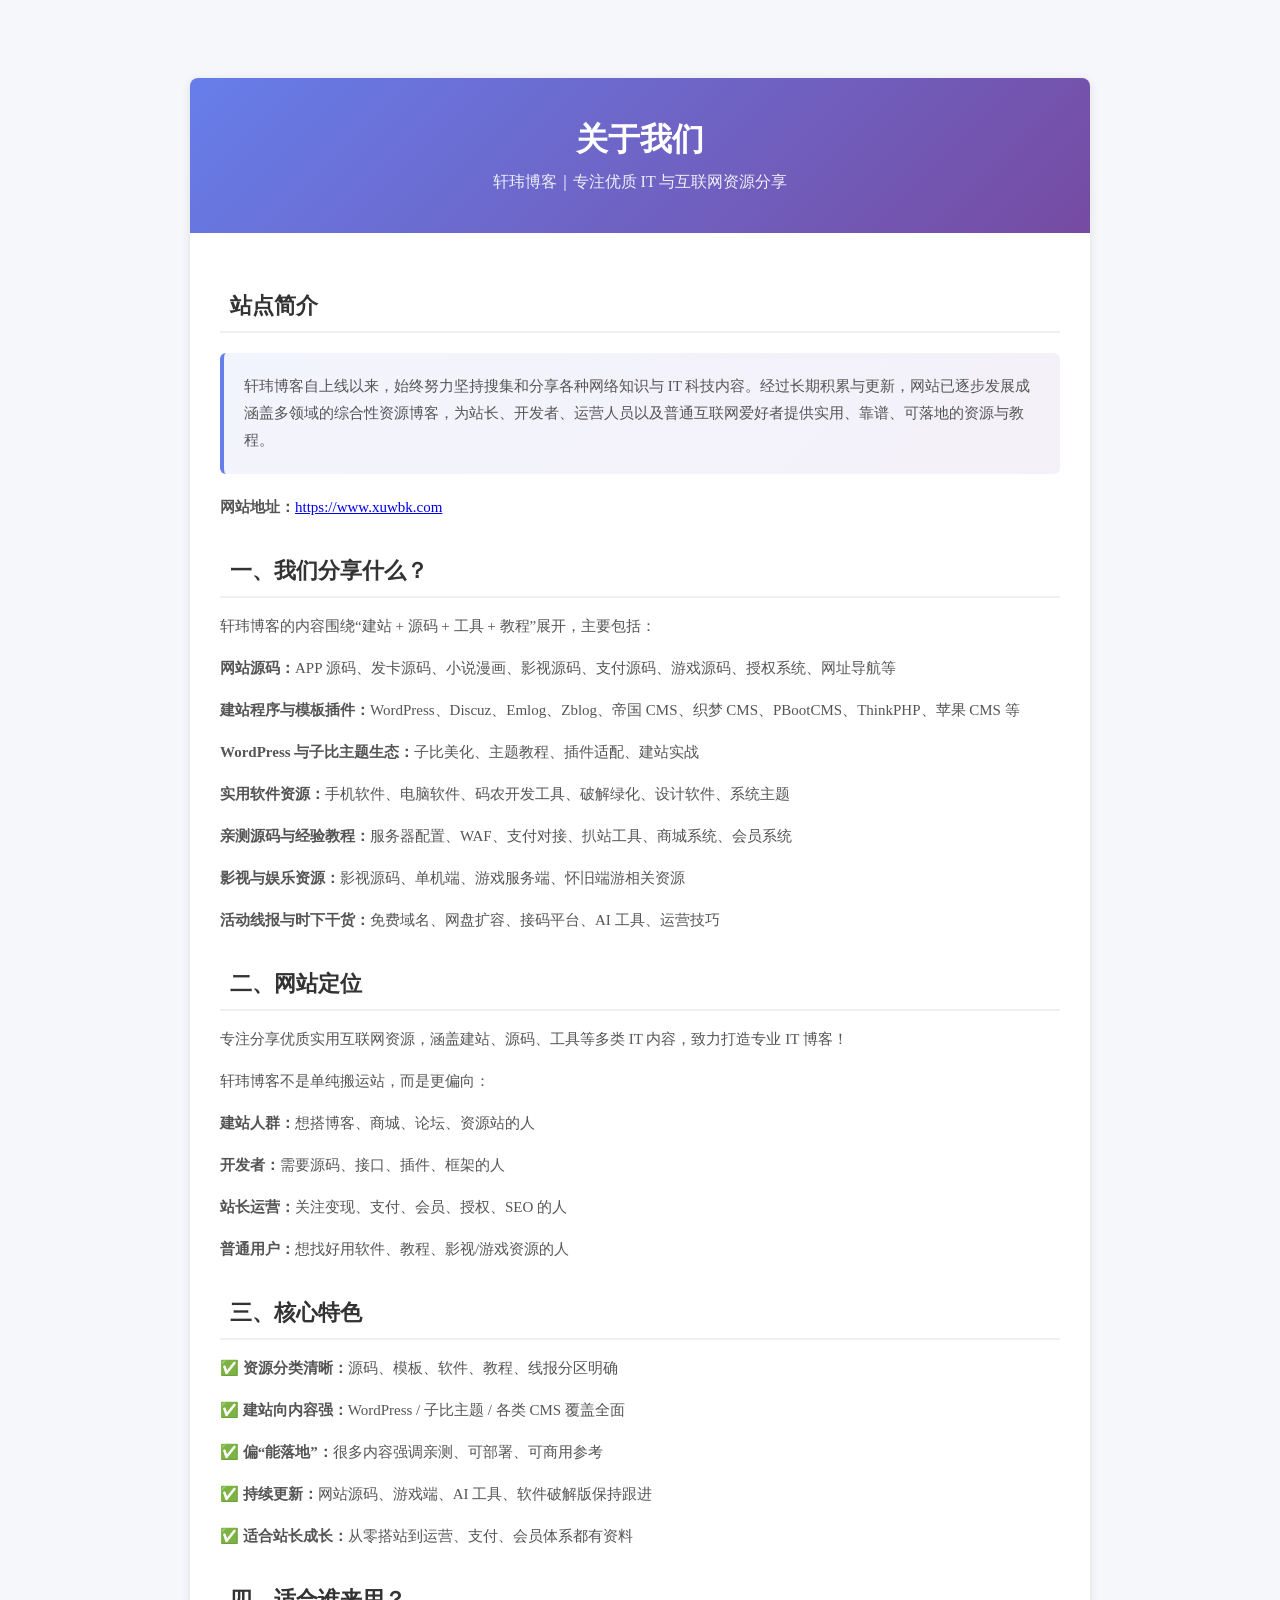
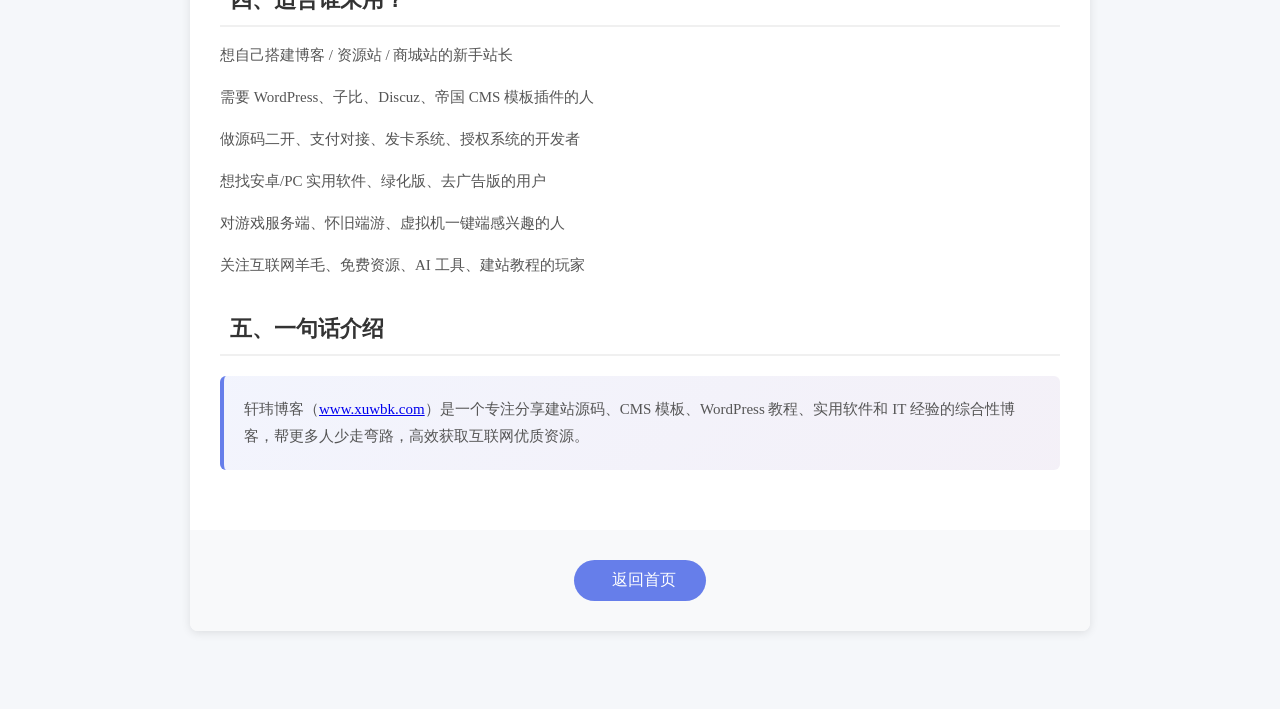
==== about/index.html @ 17628251 "Add files via upload" ====
<!DOCTYPE html>
<!--
 * * 《轩玮导航》 - 关于页面文件
 * @package XuWbk
 * @author 轩玮
 * @version 1.0.0
 * @created 文件创建升级
 * @modified 文件修改时间
 * @description 由《轩玮博客》开发用于导航工具系统
 * @contact QQ:6050640 邮箱：6050640@qq.com 网址：www.xuwbk.com
 * @copyright Copyright (c) 2026 by XuWbk.Com, All Rights Reserved.
-->
<html lang="zh-CN">

<head>
    <meta charset="UTF-8" />
    <meta http-equiv="X-UA-Compatible" content="IE=edge, chrome=1" />
    <meta name="viewport"
        content="width=device-width, initial-scale=1.0, minimum-scale=1.0, maximum-scale=1.0, user-scalable=no" />
    <meta name="theme-color" content="#f9f9f9" />
    <title>关于我们 - 轩玮博客</title>
    <link rel="shortcut icon" href="../assets/images/favicon.png" />
    <meta name="keywords" content="轩玮博客,关于我们,IT资源,互联网资源,建站源码,WordPress教程" />
    <meta name="description" content="轩玮博客（www.xuwbk.com）专注分享建站源码、CMS模板、WordPress教程、实用软件和IT经验，涵盖建站、源码、工具等多类IT内容。" />

    <link rel="stylesheet" id="block-library-css"
        href="../assets/css/block-library.min-5.6.2.css" type="text/css" media="all" />
    <link rel="stylesheet" id="iconfont-css" href="../assets/css/iconfont-3.03029.1.css"
        type="text/css" media="all" />
    <link rel="stylesheet" id="bootstrap-css" href="../assets/css/bootstrap.min-4.3.1.css"
        type="text/css" media="all" />
    <link rel="stylesheet" id="iowen-css" href="../assets/css/style-3.03029.1.css"
        type="text/css" media="all" />
    <link rel="stylesheet" id="custom-css" href="../assets/css/custom-style.css"
        type="text/css" media="all" />
    <link rel="stylesheet" id="xuwbk-icons-css" href="../assets/css/xuwbk-icons.css" type="text/css" />
    <link rel="stylesheet" id="xuwbk-footer-css" href="../assets/css/footer.css" type="text/css" media="all" />

    <style>
        body {
            background: #f5f7fa;
            padding: 20px 0;
        }

        .about-container {
            max-width: 900px;
            margin: 50px auto;
            background: #fff;
            border-radius: 8px;
            box-shadow: 0 2px 10px rgba(0,0,0,0.1);
            overflow: hidden;
        }

        .about-header {
            background: linear-gradient(135deg, #667eea 0%, #764ba2 100%);
            color: white;
            padding: 40px 30px;
            text-align: center;
        }

        .about-header h1 {
            font-size: 32px;
            margin: 0 0 10px 0;
            font-weight: 600;
        }

        .about-header p {
            font-size: 16px;
            margin: 0;
            opacity: 0.9;
        }

        .about-content {
            padding: 40px 30px;
        }

        .section {
            margin-bottom: 35px;
        }

        .section:last-child {
            margin-bottom: 0;
        }

        .section-title {
            font-size: 22px;
            color: #333;
            margin-bottom: 15px;
            padding-bottom: 10px;
            border-bottom: 2px solid #f0f0f0;
            display: flex;
            align-items: center;
        }

        .section-title i {
            margin-right: 10px;
            color: #667eea;
        }

        .section-content {
            font-size: 15px;
            line-height: 1.8;
            color: #555;
        }

        .section-content p {
            margin-bottom: 15px;
        }

        .section-content p:last-child {
            margin-bottom: 0;
        }

        .skills-grid {
            display: grid;
            grid-template-columns: repeat(auto-fit, minmax(200px, 1fr));
            gap: 15px;
            margin-top: 20px;
        }

        .skill-item {
            background: #f8f9fa;
            padding: 15px;
            border-radius: 6px;
            text-align: center;
            transition: transform 0.3s, box-shadow 0.3s;
        }

        .skill-item:hover {
            transform: translateY(-3px);
            box-shadow: 0 4px 12px rgba(0,0,0,0.1);
        }

        .skill-item i {
            font-size: 28px;
            color: #667eea;
            margin-bottom: 8px;
        }

        .skill-item .skill-name {
            font-weight: 600;
            color: #333;
            font-size: 14px;
        }

        .contact-list {
            list-style: none;
            padding: 0;
            margin: 20px 0 0 0;
        }

        .contact-list li {
            padding: 12px 15px;
            margin-bottom: 10px;
            background: #f8f9fa;
            border-radius: 6px;
            display: flex;
            align-items: center;
            transition: background 0.3s;
        }

        .contact-list li:hover {
            background: #e9ecef;
        }

        .contact-list li i {
            margin-right: 12px;
            color: #667eea;
            width: 20px;
            text-align: center;
        }

        .contact-list li strong {
            color: #333;
            margin-right: 8px;
            min-width: 80px;
        }

        .contact-list li a {
            color: #667eea;
            text-decoration: none;
            word-break: break-all;
        }

        .contact-list li a:hover {
            text-decoration: underline;
        }

        .back-home {
            text-align: center;
            padding: 30px;
            background: #f8f9fa;
        }

        .back-home a {
            display: inline-block;
            padding: 10px 30px;
            background: #667eea;
            color: white;
            text-decoration: none;
            border-radius: 25px;
            transition: background 0.3s, transform 0.3s;
        }

        .back-home a:hover {
            background: #5568d3;
            transform: translateY(-2px);
        }

        .back-home a i {
            margin-right: 8px;
        }

        .highlight-box {
            background: linear-gradient(135deg, #667eea15 0%, #764ba215 100%);
            border-left: 4px solid #667eea;
            padding: 20px;
            border-radius: 6px;
            margin: 20px 0;
        }

        .highlight-box p {
            margin: 0;
            color: #555;
            line-height: 1.8;
        }

        @media (max-width: 768px) {
            .about-container {
                margin: 20px;
            }

            .about-header {
                padding: 30px 20px;
            }

            .about-header h1 {
                font-size: 26px;
            }

            .about-content {
                padding: 30px 20px;
            }

            .skills-grid {
                grid-template-columns: repeat(auto-fit, minmax(150px, 1fr));
            }
        }
    </style>

    <script>
        !function(p){"use strict";!function(t){var s=window,e=document,i=p,c="".concat("https:"===e.location.protocol?"https://":"http://","sdk.51.la/js-sdk-pro.min.js"),n=e.createElement("script"),r=e.getElementsByTagName("script")[0];n.type="text/javascript",n.setAttribute("charset","UTF-8"),n.async=!0,n.src=c,n.id="LA_COLLECT",i.d=n;var o=function(){s.LA.ids.push(i)};s.LA?s.LA.ids&&o():(s.LA=p,s.LA.ids=[],o()),r.parentNode.insertBefore(n,r)}()}({id:"3G9QRCtAm0z4ABfe",ck:"3G9QRCtAm0z4ABfe"});
    </script>
</head>

<body class="io-grey-mode">
    <div class="about-container">
        <div class="about-header">
            <h1><i class="xw-ico xw-user"></i> 关于我们</h1>
            <p>轩玮博客｜专注优质 IT 与互联网资源分享</p>
        </div>

        <div class="about-content">
            <div class="section">
                <h2 class="section-title">
                    <i class="xw-ico xw-info"></i>
                    站点简介
                </h2>
                <div class="section-content">
                    <div class="highlight-box">
                        <p>轩玮博客自上线以来，始终努力坚持搜集和分享各种网络知识与 IT 科技内容。经过长期积累与更新，网站已逐步发展成涵盖多领域的综合性资源博客，为站长、开发者、运营人员以及普通互联网爱好者提供实用、靠谱、可落地的资源与教程。</p>
                    </div>
                    <p><strong>网站地址：</strong><a href="https://www.xuwbk.com" target="_blank" rel="noopener">https://www.xuwbk.com</a></p>
                </div>
            </div>

            <div class="section">
                <h2 class="section-title">
                    <i class="xw-ico xw-book"></i>
                    一、我们分享什么？
                </h2>
                <div class="section-content">
                    <p>轩玮博客的内容围绕“建站 + 源码 + 工具 + 教程”展开，主要包括：</p>
                    <p><strong>网站源码：</strong>APP 源码、发卡源码、小说漫画、影视源码、支付源码、游戏源码、授权系统、网址导航等</p>
                    <p><strong>建站程序与模板插件：</strong>WordPress、Discuz、Emlog、Zblog、帝国 CMS、织梦 CMS、PBootCMS、ThinkPHP、苹果 CMS 等</p>
                    <p><strong>WordPress 与子比主题生态：</strong>子比美化、主题教程、插件适配、建站实战</p>
                    <p><strong>实用软件资源：</strong>手机软件、电脑软件、码农开发工具、破解绿化、设计软件、系统主题</p>
                    <p><strong>亲测源码与经验教程：</strong>服务器配置、WAF、支付对接、扒站工具、商城系统、会员系统</p>
                    <p><strong>影视与娱乐资源：</strong>影视源码、单机端、游戏服务端、怀旧端游相关资源</p>
                    <p><strong>活动线报与时下干货：</strong>免费域名、网盘扩容、接码平台、AI 工具、运营技巧</p>
                </div>
            </div>

            <div class="section">
                <h2 class="section-title">
                    <i class="xw-ico xw-globe"></i>
                    二、网站定位
                </h2>
                <div class="section-content">
                    <p>专注分享优质实用互联网资源，涵盖建站、源码、工具等多类 IT 内容，致力打造专业 IT 博客！</p>
                    <p>轩玮博客不是单纯搬运站，而是更偏向：</p>
                    <p><strong>建站人群：</strong>想搭博客、商城、论坛、资源站的人</p>
                    <p><strong>开发者：</strong>需要源码、接口、插件、框架的人</p>
                    <p><strong>站长运营：</strong>关注变现、支付、会员、授权、SEO 的人</p>
                    <p><strong>普通用户：</strong>想找好用软件、教程、影视/游戏资源的人</p>
                </div>
            </div>

            <div class="section">
                <h2 class="section-title">
                    <i class="xw-ico xw-star"></i>
                    三、核心特色
                </h2>
                <div class="section-content">
                    <p>✅ <strong>资源分类清晰：</strong>源码、模板、软件、教程、线报分区明确</p>
                    <p>✅ <strong>建站向内容强：</strong>WordPress / 子比主题 / 各类 CMS 覆盖全面</p>
                    <p>✅ <strong>偏“能落地”：</strong>很多内容强调亲测、可部署、可商用参考</p>
                    <p>✅ <strong>持续更新：</strong>网站源码、游戏端、AI 工具、软件破解版保持跟进</p>
                    <p>✅ <strong>适合站长成长：</strong>从零搭站到运营、支付、会员体系都有资料</p>
                </div>
            </div>

            <div class="section">
                <h2 class="section-title">
                    <i class="xw-ico xw-user"></i>
                    四、适合谁来用？
                </h2>
                <div class="section-content">
                    <p>想自己搭建博客 / 资源站 / 商城站的新手站长</p>
                    <p>需要 WordPress、子比、Discuz、帝国 CMS 模板插件的人</p>
                    <p>做源码二开、支付对接、发卡系统、授权系统的开发者</p>
                    <p>想找安卓/PC 实用软件、绿化版、去广告版的用户</p>
                    <p>对游戏服务端、怀旧端游、虚拟机一键端感兴趣的人</p>
                    <p>关注互联网羊毛、免费资源、AI 工具、建站教程的玩家</p>
                </div>
            </div>

            <div class="section">
                <h2 class="section-title">
                    <i class="xw-ico xw-link"></i>
                    五、一句话介绍
                </h2>
                <div class="section-content">
                    <div class="highlight-box">
                        <p>轩玮博客（<a href="https://www.xuwbk.com" target="_blank" rel="noopener">www.xuwbk.com</a>）是一个专注分享建站源码、CMS 模板、WordPress 教程、实用软件和 IT 经验的综合性博客，帮更多人少走弯路，高效获取互联网优质资源。</p>
                    </div>
                </div>
            </div>
        </div>

        <div class="back-home">
            <a href="/">
                <i class="xw-ico xw-home"></i>
                返回首页
            </a>
        </div>
    </div>

    <script src="../assets/js/jquery.min-3.2.1.js"></script>
<div id="xuwbk-footer"></div>
<script type="text/javascript" src="../assets/js/footer.js"></script>
</body>
</html>
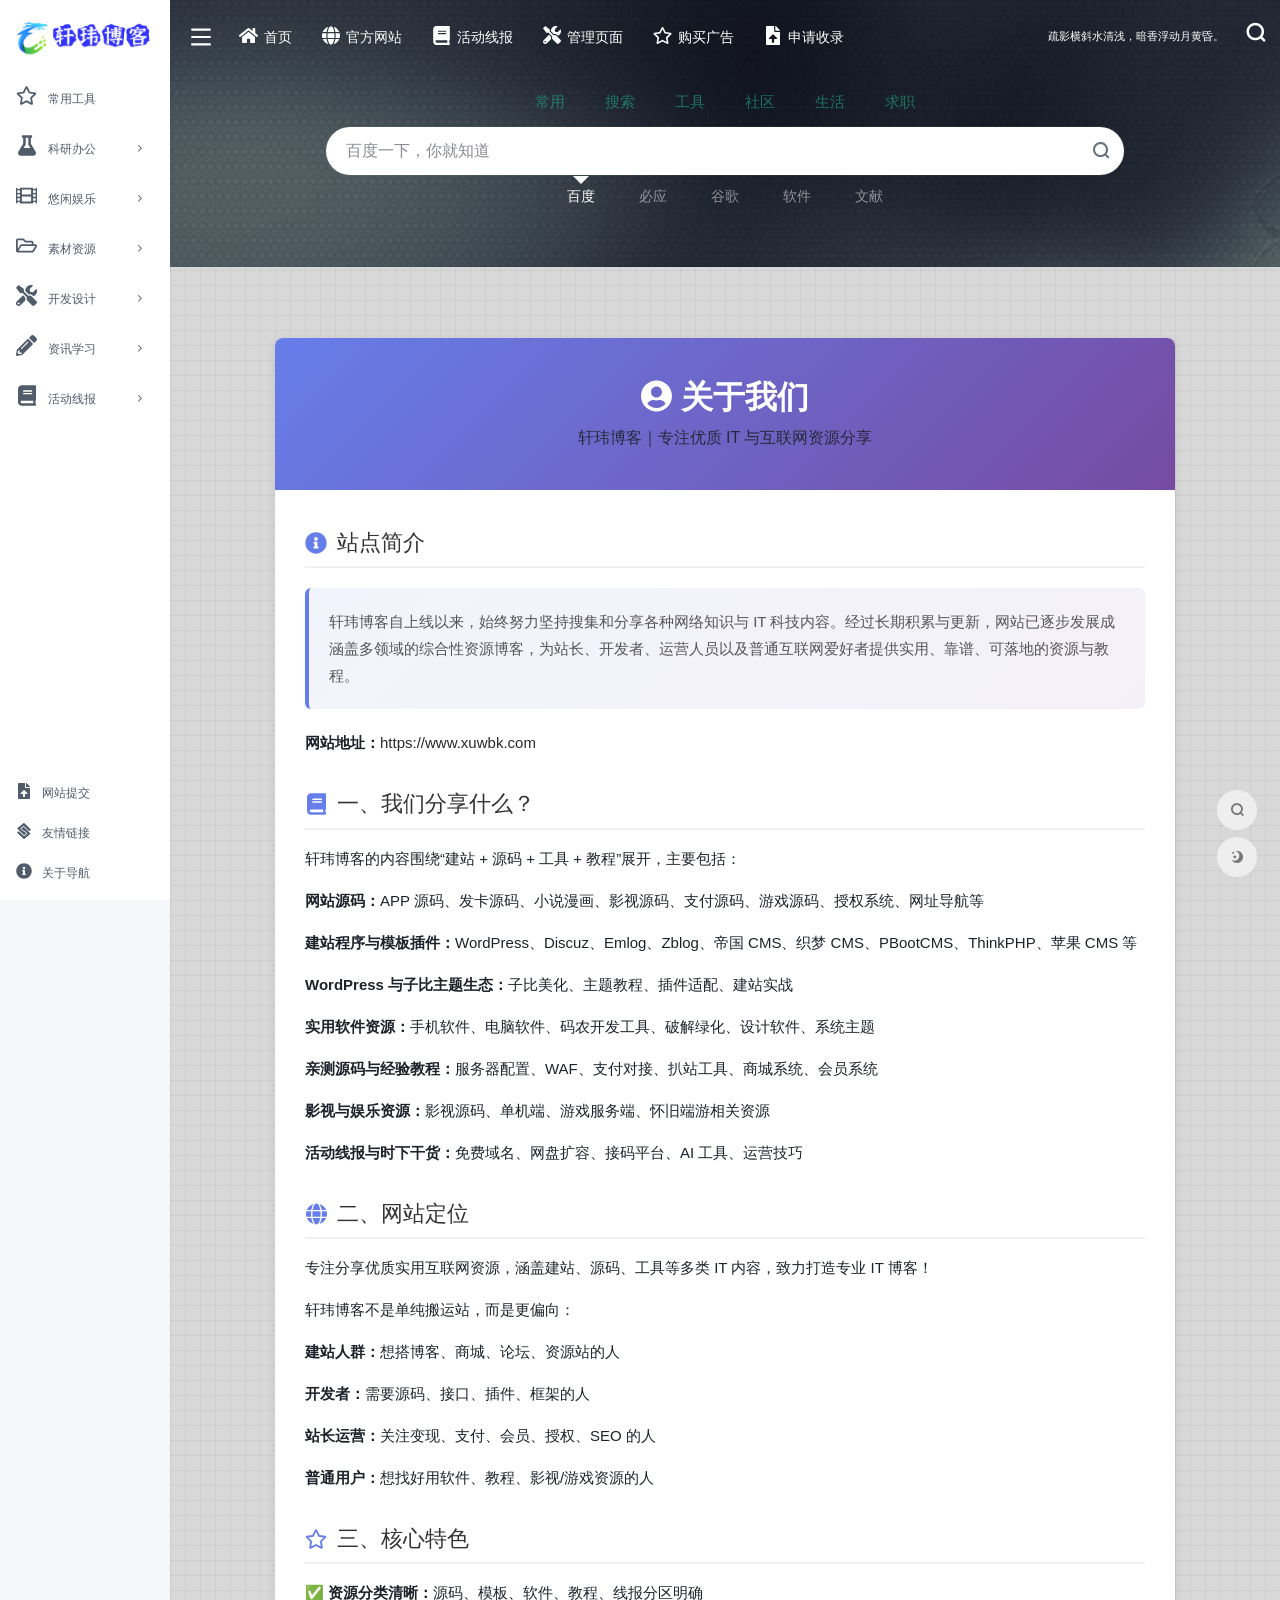
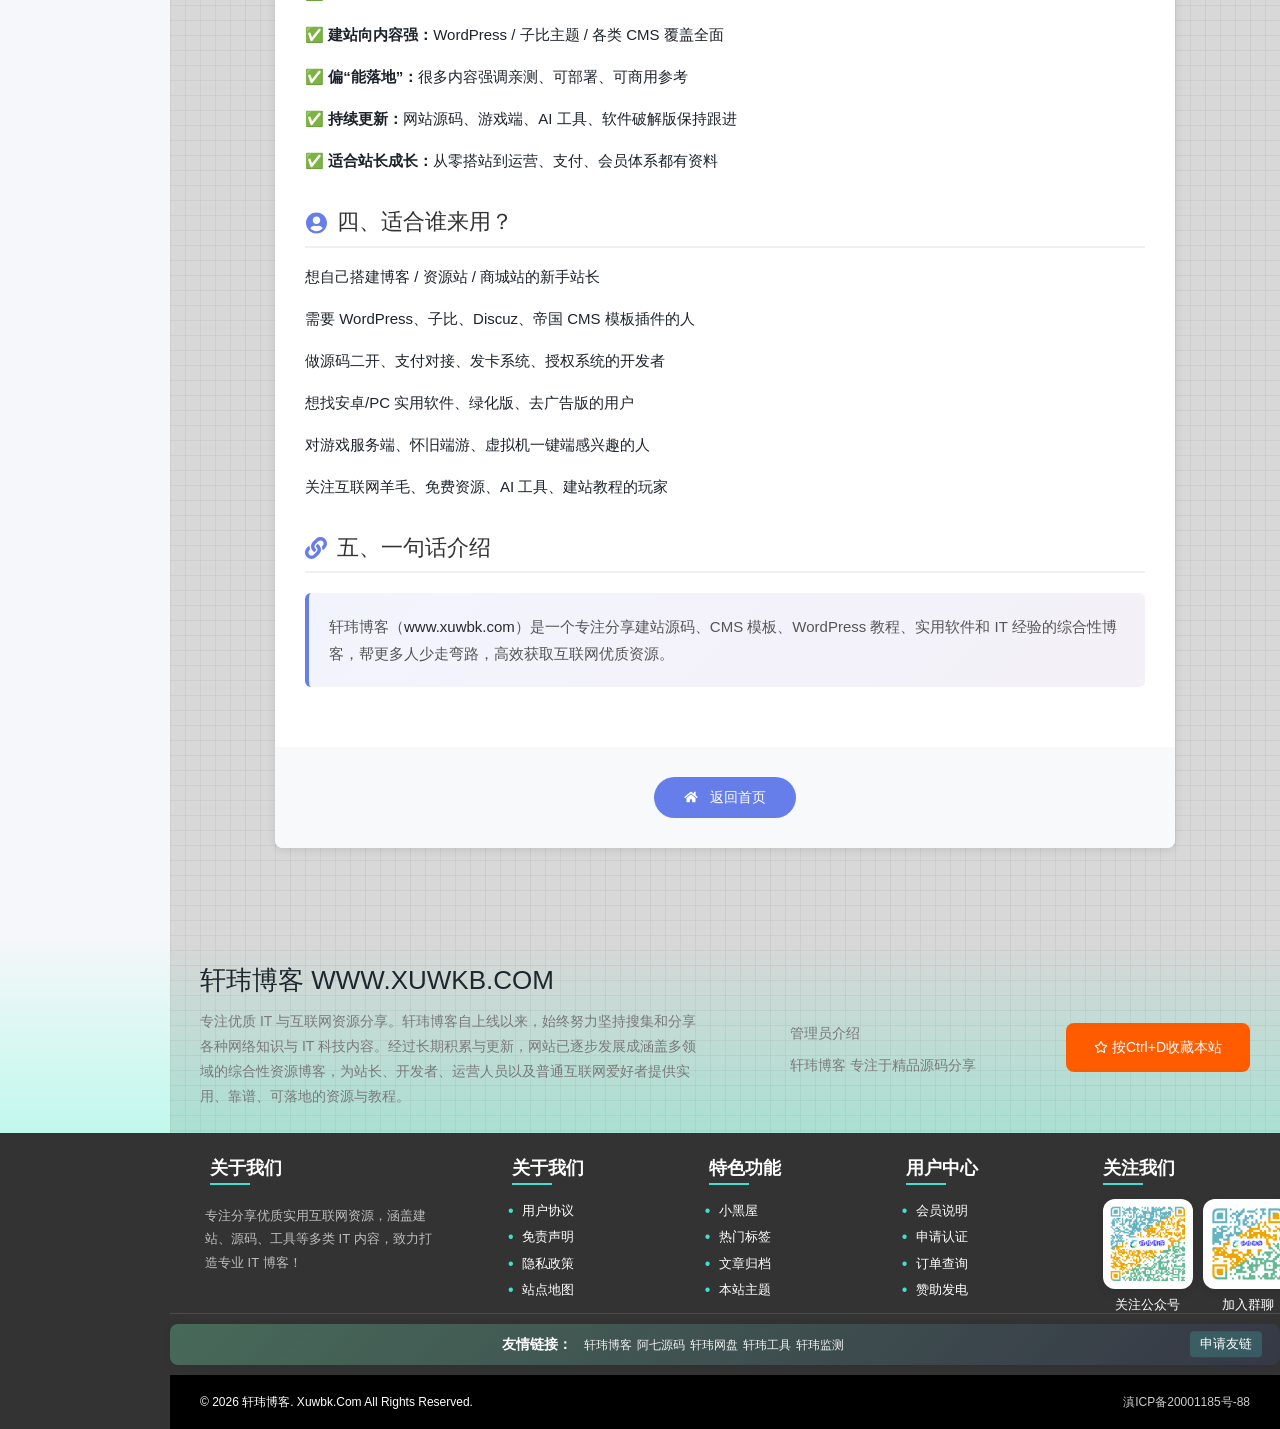
==== commit 8b2b6a45: "Add files via upload" ====
--- a/about/index.html
+++ b/about/index.html
@@ -39,7 +39,6 @@
     <style>
         body {
             background: #f5f7fa;
-            padding: 20px 0;
         }
 
         .about-container {
@@ -251,9 +250,596 @@
     <script>
         !function(p){"use strict";!function(t){var s=window,e=document,i=p,c="".concat("https:"===e.location.protocol?"https://":"http://","sdk.51.la/js-sdk-pro.min.js"),n=e.createElement("script"),r=e.getElementsByTagName("script")[0];n.type="text/javascript",n.setAttribute("charset","UTF-8"),n.async=!0,n.src=c,n.id="LA_COLLECT",i.d=n;var o=function(){s.LA.ids.push(i)};s.LA?s.LA.ids&&o():(s.LA=p,s.LA.ids=[],o()),r.parentNode.insertBefore(n,r)}()}({id:"3G9QRCtAm0z4ABfe",ck:"3G9QRCtAm0z4ABfe"});
     </script>
+    <script type="text/javascript" src="../assets/js/jquery.min-3.2.1.js"></script>
+    <script type="text/javascript" src="../assets/js/content-search.js"></script>
 </head>
 
-<body class="io-grey-mode">
+
+
+    <div class="page-container">
+
+	<div id="sidebar" class="sticky sidebar-nav fade animate-nav" style="width: 170px">
+
+            <div class="modal-dialog h-100 sidebar-nav-inner">
+                <div class="sidebar-logo border-bottom border-color">
+
+                    <div class="logo overflow-hidden">
+                        <a href="" class="logo-expanded">
+                            <img src="../assets/images/bt8-expand-light.png" height="40" class="logo-light"
+                                alt="轩玮工具网">
+                            <img src="../assets/images/bt8-expand-dark.png" height="40" class="logo-dark d-none"
+                                alt="轩玮工具网">
+                        </a>
+                        <a href="" class="logo-collapsed">
+                            <img src="../assets/images/bt.png" height="40" class="logo-light"
+                                alt="轩玮工具网">
+                            <img src="../assets/images/bt.png" height="40" class="logo-dark d-none"
+                                alt="轩玮工具网">
+                        </a>
+                    </div>
+
+                </div>
+                <div class="sidebar-menu flex-fill">
+                    <div class="sidebar-scroll">
+                        <div class="sidebar-menu-inner">
+                            <ul>
+
+
+                                    <li class="sidebar-item">
+                                        <a href="../##3e90c5117dc0fe9d71410e448d766e52" class="smooth">
+                                            <i class="xw-ico xw-star xw-lg icon-fw icon-lg mr-2"></i>
+                                            <span>常用工具</span>
+                                        </a>
+                                    </li>
+
+
+                                    <li class="sidebar-item">
+                                        <a href="../##89a839e0a347c0be73793d01e52c31ad" class="smooth change-href" data-change="#89a839e0a347c0be73793d01e52c31ad">
+                                            <i class="xw-ico xw-flask xw-lg icon-fw icon-lg mr-2"></i>
+                                            <span>科研办公</span>
+                                            <i class="iconfont icon-arrow-r-m sidebar-more text-sm"></i>
+                                        </a>
+                                        <ul>
+
+                                            <li><a href="../##89a839e0a347c0be73793d01e52c31ad" class="smooth"><span>生物信息</span></a></li>
+
+                                            <li><a href="../##acd617ea241c9daf2f251963bc03c6e3" class="smooth"><span>云服务器</span></a></li>
+
+                                            <li><a href="../##e0aade1cd567f730e498e248bbd6acdf" class="smooth"><span>办公学习</span></a></li>
+
+                                        </ul>
+                                    </li>
+
+
+                                    <li class="sidebar-item">
+                                        <a href="../##a4d417d7850fde0cd00e4af576621a63" class="smooth change-href" data-change="#a4d417d7850fde0cd00e4af576621a63">
+                                            <i class="xw-ico xw-film xw-lg icon-fw icon-lg mr-2"></i>
+                                            <span>悠闲娱乐</span>
+                                            <i class="iconfont icon-arrow-r-m sidebar-more text-sm"></i>
+                                        </a>
+                                        <ul>
+
+                                            <li><a href="../##a4d417d7850fde0cd00e4af576621a63" class="smooth"><span>影音视频</span></a></li>
+
+                                            <li><a href="../##e15122403d5aca361a6b63ddea292464" class="smooth"><span>游戏竞技</span></a></li>
+
+                                        </ul>
+                                    </li>
+
+
+                                    <li class="sidebar-item">
+                                        <a href="../##5e6e1089ffbc5d7819c0d0f1f7b31ebc" class="smooth change-href" data-change="#5e6e1089ffbc5d7819c0d0f1f7b31ebc">
+                                            <i class="xw-ico xw-folder xw-lg icon-fw icon-lg mr-2"></i>
+                                            <span>素材资源</span>
+                                            <i class="iconfont icon-arrow-r-m sidebar-more text-sm"></i>
+                                        </a>
+                                        <ul>
+
+                                            <li><a href="../##5e6e1089ffbc5d7819c0d0f1f7b31ebc" class="smooth"><span>网盘资源</span></a></li>
+
+                                            <li><a href="../##7866a35b09d466b9cf0295af54d30d53" class="smooth"><span>图标素材</span></a></li>
+
+                                            <li><a href="../##779477bcccdd4ecb1d852c8d4a67caca" class="smooth"><span>图标设计</span></a></li>
+
+                                            <li><a href="../##ff65f7f9721757bf11b0b0c95f1b9446" class="smooth"><span>平面素材</span></a></li>
+
+                                            <li><a href="../##722d3693fc0b9344bb46ee220beac1b6" class="smooth"><span>字体资源</span></a></li>
+
+                                            <li><a href="../##113a0a745b4169af0f7646269c12ae66" class="smooth"><span>PPT资源</span></a></li>
+
+                                        </ul>
+                                    </li>
+
+
+                                    <li class="sidebar-item">
+                                        <a href="../##4fbc8ba07df90bae306d8e3b83fc5a21" class="smooth change-href" data-change="#4fbc8ba07df90bae306d8e3b83fc5a21">
+                                            <i class="xw-ico xw-tools xw-lg icon-fw icon-lg mr-2"></i>
+                                            <span>开发设计</span>
+                                            <i class="iconfont icon-arrow-r-m sidebar-more text-sm"></i>
+                                        </a>
+                                        <ul>
+
+                                            <li><a href="../##4fbc8ba07df90bae306d8e3b83fc5a21" class="smooth"><span>图形创意</span></a></li>
+
+                                            <li><a href="../##542c016a714d85715d206c8892fba01f" class="smooth"><span>界面设计</span></a></li>
+
+                                            <li><a href="../##31e51a60697ff3fb1d1c4934cce67921" class="smooth"><span>在线配色</span></a></li>
+
+                                            <li><a href="../##9c2232288caaa8ec40948cef6a786ac2" class="smooth"><span>在线工具</span></a></li>
+
+                                            <li><a href="../##13a0e1cc22ccc31b31242a6046230729" class="smooth"><span>谷歌插件</span></a></li>
+
+                                        </ul>
+                                    </li>
+
+
+                                    <li class="sidebar-item">
+                                        <a href="../##19cb9b648dba4efc58a205ea413b6b5d" class="smooth change-href" data-change="#19cb9b648dba4efc58a205ea413b6b5d">
+                                            <i class="xw-ico xw-pencil xw-lg icon-fw icon-lg mr-2"></i>
+                                            <span>资讯学习</span>
+                                            <i class="iconfont icon-arrow-r-m sidebar-more text-sm"></i>
+                                        </a>
+                                        <ul>
+
+                                            <li><a href="../##19cb9b648dba4efc58a205ea413b6b5d" class="smooth"><span>资讯图书</span></a></li>
+
+                                            <li><a href="../##c7a9a750a4a636f0bb3e982b5ea9141c" class="smooth"><span>博客论坛</span></a></li>
+
+                                            <li><a href="../##33d3098041927a26a98ed4c6822c9687" class="smooth"><span>设计规范</span></a></li>
+
+                                            <li><a href="../##aec25b122d7aceb3dd3b64cf71858ed2" class="smooth"><span>视频教程</span></a></li>
+
+                                        </ul>
+                                    </li>
+
+                                    <li class="sidebar-item">
+                                        <a href="../##a1b2c3d4e5f60718293a4b5c6d7e8f90" class="smooth change-href" data-change="#a1b2c3d4e5f60718293a4b5c6d7e8f90">
+                                            <i class="xw-ico xw-book xw-lg icon-fw icon-lg mr-2"></i>
+                                            <span>活动线报</span>
+                                            <i class="iconfont icon-arrow-r-m sidebar-more text-sm"></i>
+                                        </a>
+                                        <ul>
+                                            <li><a href="../##a1b2c3d4e5f60718293a4b5c6d7e8f90" class="smooth"><span>主机资源</span></a></li>
+                                            <li><a href="../##c3d4e5f60718293a4b5c6d7e8f901234" class="smooth"><span>域名资源</span></a></li>
+                                            <li><a href="../##d4e5f60718293a4b5c6d7e8f9012345" class="smooth"><span>VPS资源</span></a></li>
+                                            <li><a href="../##e5f60718293a4b5c6d7e8f901234567" class="smooth"><span>其他资源</span></a></li>
+                                        </ul>
+                                    </li>
+
+
+                            </ul>
+                        </div>
+                    </div>
+                </div>
+                <div class="border-top py-2 border-color">
+                    <div class="flex-bottom">
+                        <ul>
+                            <li id="menu-item-237"
+                                class="menu-item menu-item-type-post_type menu-item-object-page menu-item-237 sidebar-item">
+                                <a href="javascript:" class="js-open-submit">
+                                    <i class="xw-ico xw-upload icon-fw icon-lg mr-2"></i>
+                                    <span>网站提交</span></a>
+                            </li>
+
+			    <li id="menu-item-212"
+                                 class="menu-item menu-item-type-custom menu-item-object-custom menu-item-212 sidebar-item">
+                                 <a href="javascript:" class="js-open-friendlink">
+                                     <i class="xw-ico xw-links icon-fw icon-lg mr-2"></i>
+                                     <span>友情链接</span>
+                                 </a>
+                            </li>
+
+                            <li id="menu-item-213"
+                                class="menu-item menu-item-type-custom menu-item-object-custom menu-item-213 sidebar-item">
+                                <a target="_blank" rel="noopener" href="../about">
+                                    <i class="xw-ico xw-info icon-fw icon-lg mr-2"></i>
+                                    <span>关于导航</span></a>
+                            </li>
+                        </ul>
+                    </div>
+                </div>
+            </div>
+        </div>
+
+
+<div class="main-content flex-fill grid-bg">
+    <div class="big-header-banner">
+        <div id="header" class="page-header sticky">
+            <div class="navbar navbar-expand-md">
+                <div class="container-fluid p-0">
+
+                    <a href="" class="navbar-brand d-md-none" title="轩玮工具网">
+                        <img src="../assets/images/bt.png" class="logo-light"
+                            alt="轩玮工具网">
+                        <img src="../assets/images/bt.png" class="logo-dark d-none"
+                            alt="轩玮工具网">
+                    </a>
+
+                    <div class="collapse navbar-collapse order-2 order-md-1">
+                        <div class="header-mini-btn">
+                            <label>
+                                <input id="mini-button" type="checkbox">
+                                <svg viewbox="0 0 100 100" xmlns="http://www.w3.org/2000/svg">
+                                    <path class="line--1" d="M0 40h62c18 0 18-20-17 5L31 55"></path>
+                                    <path class="line--2" d="M0 50h80"></path>
+                                    <path class="line--3" d="M0 60h62c18 0 18 20-17-5L31 45"></path>
+                                </svg>
+                            </label>
+
+                        </div>
+
+                        <ul class="navbar-nav site-menu" style="margin-right: 16px;">
+
+			<li >
+				<a href="../">
+                                    <i class="xw-ico xw-home xw-lg mr-2"></i>
+                                    <span>首页</span>
+                                </a>
+				<ul class="sub-menu">
+
+				</ul>
+			    </li>
+
+			<li >
+				<a href="https://www.xuwbk.com/" target="_blank" rel="noopener">
+                                    <i class="xw-ico xw-globe xw-lg mr-2"></i>
+                                    <span>官方网站</span>
+                                </a>
+				<ul class="sub-menu">
+
+				</ul>
+			    </li>
+
+			<li >
+				<a href="../activity.html">
+                                    <i class="xw-ico xw-book xw-lg mr-2"></i>
+                                    <span>活动线报</span>
+                                </a>
+				<ul class="sub-menu">
+
+				</ul>
+			    </li>
+
+			<li >
+				<a href="../links.html" target="_blank" rel="noopener">
+                                    <i class="xw-ico xw-tools xw-lg mr-2"></i>
+                                    <span>管理页面</span>
+                                </a>
+				<ul class="sub-menu">
+
+				</ul>
+			    </li>
+
+			<li >
+				<a href="tencent://message/?uin=6050640&Site=&Menu=yes" target="_blank" rel="noopener" title="联系QQ：6050640">
+                                    <i class="xw-ico xw-star xw-lg mr-2"></i>
+                                    <span>购买广告</span>
+                                </a>
+				<ul class="sub-menu">
+
+				</ul>
+			    </li>
+
+			<li >
+				<a href="javascript:" class="js-open-submit">
+                                    <i class="xw-ico xw-upload xw-lg mr-2"></i>
+                                    <span>申请收录</span>
+                                </a>
+				<ul class="sub-menu">
+
+				</ul>
+			    </li>
+
+			</ul>
+
+                        <div class="rounded-circle weather">
+                            <div id="he-plugin-simple" style="display: contents;"></div>
+                            <script>WIDGET = {
+                                    CONFIG: {
+                                        "modules": "01234",
+                                        "background": 5,
+                                        "tmpColor": "E4C600",
+                                        "tmpSize": 14,
+                                        "cityColor": "E4C600",
+                                        "citySize": 14,
+                                        "aqiColor": "#E4C600",
+                                        "aqiSize": 14,
+                                        "weatherIconSize": 24,
+                                        "alertIconSize": 18,
+                                        "padding": "10px 10px 10px 10px",
+                                        "shadow": "1",
+                                        "language": "auto",
+                                        "borderRadius": 5,
+                                        "fixed": "false",
+                                        "vertical": "middle",
+                                        "horizontal": "left",
+                                        "key": "085791e805a24491b43b06cf58ab31e7"
+                                    }
+                                }
+                            </script>
+                            <script src="https://widget.qweather.net/simple/static/js/he-simple-common.js?v=2.0"></script>
+                        </div>
+
+                    </div>
+
+                    <ul class="nav navbar-menu text-xs order-1 order-md-2">
+
+
+                        <li class="nav-item mr-3 mr-lg-0 d-none d-lg-block">
+                            <script>
+                                fetch('https://v1.hitokoto.cn')
+                                    .then(response => response.json())
+                                    .then(data => {
+                                    const hitokoto = document.getElementById('hitokoto_text')
+                                    hitokoto.href = 'https://hitokoto.cn/?uuid=' + data.uuid
+                                    hitokoto.innerText = data.hitokoto
+                                    })
+                                    .catch(console.error)
+                            </script>
+                            <div id="hitokoto"><a href="#" target="_blank" id="hitokoto_text">疏影横斜水清浅，暗香浮动月黄昏。</a></div>
+                        </li>
+
+
+                        <li class="nav-search ml-3 ml-md-4">
+                            <a href="javascript:" data-toggle="modal" data-target="#search-modal"><i
+                                    class="iconfont icon-search icon-2x"></i></a>
+                        </li>
+                        <li class="nav-item d-md-none mobile-menu ml-3 ml-md-4">
+                            <a href="javascript:" id="sidebar-switch" data-toggle="modal"
+                                data-target="#sidebar"><i class="iconfont icon-classification icon-2x"></i></a>
+                        </li>
+                    </ul>
+                </div>
+            </div>
+        </div>
+        <div class="placeholder" style="height:74px"></div>
+    </div>
+
+
+<div class="header-big  post-top css-color mb-4" id="search-bg" style="">
+    <div class="s-search">
+        <div id="search" class="s-search mx-auto">
+            <div id="search-list-menu" class="hide-type-list">
+                <div class="s-type text-center">
+                    <div class="s-type-list big">
+                        <div class="anchor" style="position: absolute; left: 50%; opacity: 0;"></div>
+                        <label for="type-baidu"   data-id="group-a"><span>常用</span></label>
+                        <label for="type-baidu1"  data-id="group-b"><span>搜索</span></label>
+                        <label for="type-whois"   data-id="group-c"><span>工具</span></label>
+                        <label for="type-zhihu"   data-id="group-d"><span>社区</span></label>
+                        <label for="type-taobao1" data-id="group-e"><span>生活</span></label>
+                        <label for="type-zhaopin" data-id="group-f"><span>求职</span></label>
+                    </div>
+                </div>
+            </div>
+
+            <form action="https://www.baidu.com?s=" method="get" target="_blank" class="super-search-fm">
+                <input type="text" id="search-text" class="form-control smart-tips search-key"
+                    zhannei="" placeholder="输入关键字搜索" style="outline:0" autocomplete="off">
+                <button class="submit" type="submit"><i class="iconfont icon-search"></i></button>
+            </form>
+
+            <div id="search-list" class="hide-type-list">
+                <div class="search-group group-a">
+                    <ul class="search-type">
+		        <li><input hidden="" type="radio" name="type" checked="checked"
+                                id="type-baidu"
+                                value="https://www.baidu.com/s?wd="
+                                data-placeholder="百度一下，你就知道">
+                            <label for="type-baidu"><span class="text-muted">百度</span></label>
+                        </li>
+                        <li><input hidden="" type="radio" name="type"
+                                id="type-bing"
+                                value="https://cn.bing.com/search?q="
+                                data-placeholder="微软 Bing 搜索">
+			    <label for="type-bing"><span class="text-muted">必应</span></label>
+                        </li>
+                        <li><input hidden="" type="radio" name="type"
+                                id="type-google"
+                                value="https://www.google.com/search?q="
+                                data-placeholder="谷歌搜索">
+			    <label for="type-google"><span class="text-muted">谷歌</span></label>
+                        </li>
+                        <li><input hidden="" type="radio" name="type"
+                                id="type-anaconda"
+			        value="https://anaconda.org/search?q=" data-placeholder="Anaconda 软件搜索">
+			    <label for="type-anaconda"><span class="text-muted">软件</span></label>
+                        </li>
+                        <li><input hidden="" type="radio" name="type"
+                                id="type-pubmed"
+                                value="https://pubmed.ncbi.nlm.nih.gov/?term="
+                                data-placeholder="PubMed 搜索/文章标题/关键字">
+			    <label for="type-pubmed"><span class="text-muted">文献</span></label>
+                        </li>
+                    </ul>
+                </div>
+                <div class="search-group group-b">
+                    <ul class="search-type">
+                        <li><input hidden="" type="radio" name="type"
+                                id="type-baidu1"
+                                value="https://www.baidu.com/s?wd="
+                                data-placeholder="百度一下，你就知道">
+                            <label for="type-baidu1"><span class="text-muted">百度</span></label>
+                        </li>
+                        <li><input hidden="" type="radio" name="type"
+                                id="type-google1"
+                                value="https://www.google.com/search?q="
+                                data-placeholder="谷歌搜索">
+                            <label for="type-google1"><span class="text-muted">谷歌</span></label>
+                        </li>
+                        <li><input hidden="" type="radio" name="type"
+                                id="type-360"
+                                value="https://www.so.com/s?q="
+                                data-placeholder="360 好搜">
+                            <label for="type-360"><span class="text-muted">360</span></label>
+                        </li>
+                        <li><input hidden="" type="radio" name="type"
+                                id="type-sogo"
+                                value="https://www.sogou.com/web?query="
+                                data-placeholder="搜狗搜索">
+                            <label for="type-sogo"><span class="text-muted">搜狗</span></label>
+                        </li>
+                        <li><input hidden="" type="radio" name="type"
+                                id="type-bing1"
+                                value="https://cn.bing.com/search?q="
+                                data-placeholder="微软 Bing 搜索">
+                            <label for="type-bing1"><span class="text-muted">必应</span></label>
+                        </li>
+                        <li><input hidden="" type="radio" name="type"
+                                id="type-sm"
+                                value="https://yz.m.sm.cn/s?q="
+                                data-placeholder="UC 移动端搜索">
+                            <label for="type-sm"><span class="text-muted">神马</span></label>
+                        </li>
+                    </ul>
+                </div>
+                <div class="search-group group-c">
+                    <ul class="search-type">
+                        <li><input hidden="" type="radio" name="type"
+                                id="type-br"
+                                value="https://rank.chinaz.com/all/"
+                                data-placeholder="请输入网址(不带 https://)">
+                            <label for="type-br"><span class="text-muted">权重查询</span></label>
+                        </li>
+                        <li><input hidden="" type="radio" name="type"
+                                id="type-links"
+                                value="https://link.chinaz.com/"
+                                data-placeholder="请输入网址(不带 https://)">
+                            <label for="type-links"><span class="text-muted">友链检测</span></label>
+                        </li>
+                        <li><input hidden="" type="radio" name="type"
+                                id="type-whois"
+                                value="https://who.is/whois/"
+                                data-placeholder="请输入网址(不带 https://)">
+                            <label for="type-whois"><span class="text-muted">域名信息查询</span></label>
+                        </li>
+                        <li><input hidden="" type="radio" name="type"
+                                id="type-ping"
+                                value="https://ping.chinaz.com/"
+                                data-placeholder="请输入网址(不带 https://)">
+                            <label for="type-ping"><span class="text-muted">PING 检测</span></label>
+                        </li>
+                        <li><input hidden="" type="radio" name="type"
+                                id="type-404"
+                                value="https://tool.chinaz.com/Links/?DAddress="
+                                data-placeholder="请输入网址(不带https://)">
+                             <label for="type-404"><span class="text-muted">死链检测</span></label>
+                        </li>
+                        <li><input hidden="" type="radio" name="type"
+                                id="type-ciku"
+                                value="https://www.ciku5.com/s?wd="
+                                data-placeholder="请输入关键词">
+                            <label for="type-ciku"><span class="text-muted">关键词挖掘</span></label>
+                        </li>
+                    </ul>
+                </div>
+                <div class="search-group group-d">
+                    <ul class="search-type">
+                        <li><input hidden="" type="radio" name="type"
+                                id="type-zhihu"
+                                value="https://www.zhihu.com/search?type=content&q="
+                                data-placeholder="知乎">
+                            <label for="type-zhihu"><span class="text-muted">知乎</span></label>
+                        </li>
+                        <li><input hidden="" type="radio" name="type"
+                                id="type-wechat"
+                                value ="https://weixin.sogou.com/weixin?type=2&query="
+                                data-placeholder="微信">
+                            <label for="type-wechat"><span class="text-muted">微信</span></label>
+                        </li>
+                        <li><input hidden="" type="radio" name="type"
+                                 id="type-weibo"
+                                 value="https://s.weibo.com/weibo/"
+                                 data-placeholder="微博">
+                            <label for="type-weibo"><span class="text-muted">微博</span></label>
+                        </li>
+                        <li><input hidden="" type="radio" name="type"
+                                 id="type-douban"
+                                 value="https://www.douban.com/search?q="
+                                 data-placeholder="豆瓣">
+                            <label for="type-douban"><span class="text-muted">豆瓣</span></label>
+                        </li>
+                    </ul>
+                </div>
+                <div class="search-group group-e">
+                    <ul class="search-type">
+                        <li><input hidden="" type="radio" name="type"
+                                id="type-taobao1"
+                                value="https://s.taobao.com/search?q="
+                                data-placeholder="淘宝">
+                            <label for="type-taobao1"><span class="text-muted">淘宝</span></label>
+                        </li>
+                        <li><input hidden="" type="radio" name="type"
+                                id="type-jd"
+                                value="https://search.jd.com/Search?keyword="
+                                data-placeholder="京东">
+                            <label for="type-jd"><span class="text-muted">京东</span></label>
+                        </li>
+                        <li><input hidden="" type="radio" name="type"
+                                id="type-xiachufang"
+                                value="https://www.xiachufang.com/search/?keyword="
+                                data-placeholder="下厨房">
+                            <label for="type-xiachufang"><span class="text-muted">下厨房</span></label>
+                        </li>
+                        <li><input hidden="" type="radio" name="type"
+                                id="type-xiangha"
+                                value="https://www.xiangha.com/so/?q=caipu&s="
+                                data-placeholder="香哈菜谱">
+                            <label for="type-xiangha"><span class="text-muted">香哈菜谱</span></label>
+                        </li>
+                        <li><input hidden="" type="radio" name="type"
+                                id="type-12306"
+                                value="https://www.12306.cn/?"
+                                data-placeholder="12306">
+                            <label for="type-12306"><span class="text-muted">12306</span></label>
+                        </li>
+                        <li><input hidden="" type="radio" name="type"
+                                id="type-qunar"
+                                value="https://www.qunar.com/?"
+                                data-placeholder="去哪儿">
+                            <label for="type-qunar"><span class="text-muted">去哪儿</span></label>
+                        </li>
+                    </ul>
+                </div>
+                <div class="search-group group-f">
+                    <ul class="search-type">
+                        <li><input hidden="" type="radio" name="type"
+                                id="type-zhaopin"
+                                value="https://sou.zhaopin.com/jobs/searchresult.ashx?kw="
+                                data-placeholder="智联招聘">
+                            <label for="zhaopin"><span class="text-muted">智联招聘</span></label>
+                        </li>
+                        <li><input hidden="" type="radio" name="type"
+                                id="type-51job"
+                                value="https://search.51job.com/?"
+                                data-placeholder="前程无忧">
+                            <label for="type-51job"><span class="text-muted">前程无忧</span></label>
+                        </li>
+                        <li><input hidden="" type="radio" name="type"
+                                id="type-lagou"
+                                value="https://www.lagou.com/jobs/list_"
+                                data-placeholder="拉钩网">
+                            <label for="type-lagou"><span class="text-muted">拉钩网</span></label>
+                        </li>
+                        <li><input hidden="" type="radio" name="type"
+                                id="type-liepin"
+                                value="https://www.liepin.com/zhaopin/?key="
+                                data-placeholder="猎聘网">
+                            <label for="type-liepin"><span class="text-muted">猎聘网</span></label>
+                        </li>
+                    </ul>
+                </div>
+            </div>
+            <div class="card search-smart-tips search-hot-text">
+                <ul id="word" style="display: none"></ul>
+            </div>
+        </div>
+    </div>
+
+</div>
+
+
+<div id="content" class="content-site customize-site">
     <div class="about-container">
         <div class="about-header">
             <h1><i class="xw-ico xw-user"></i> 关于我们</h1>
@@ -356,8 +942,838 @@
         </div>
     </div>
 
-    <script src="../assets/js/jquery.min-3.2.1.js"></script>
-<div id="xuwbk-footer"></div>
+    </div>
+
+
+        <footer class="main-footer footer-type-1 text-xs" style="padding:0;background:transparent;border:0;">
+            <div id="footer-tools" class="d-flex flex-column">
+                <a href="javascript:" id="go-to-up" class="btn rounded-circle go-up m-1" rel="go-top">
+                    <i class="iconfont icon-to-up"></i>
+                </a>
+
+                <a href="javascript:" data-toggle="modal" data-target="#search-modal" class="btn rounded-circle m-1"
+                    rel="search" one-link-mark="yes">
+                    <i class="iconfont icon-search"></i>
+                </a>
+
+
+		<a href="javascript:" onclick="window.location.href='javascript:switchNightMode()'" class="btn rounded-circle switch-dark-mode m-1" id="yejian"
+                    data-toggle="tooltip" data-placement="left" title="日间模式">
+                    <i class="mode-ico iconfont icon-night"></i>
+                </a>
+
+            </div>
+        </footer>
+
+        <!-- ===================== 页脚（参考轩玮博客页脚） ===================== -->
+        <div id="xuwbk-footer"></div>
+    </div>
+    </div>
+    </div>
+
+
+    <div class="modal fade search-modal" id="search-modal">
+    <div class="modal-dialog modal-lg modal-dialog-centered">
+    <div class="modal-content">
+    <div class="modal-body">
+    <div id="search" class="s-search mx-auto my-4">
+    <div id="search-list" class="hide-type-list">
+    <div class="s-type">
+    <span></span>
+    <div class="s-type-list">
+    <label for="m_type-baidu" data-id="group-a">常用</label>
+    <label for="m_type-baidu1" data-id="group-b">搜索</label>
+    <label for="m_type-whois" data-id="group-c">工具</label>
+    <label for="m_type-zhihu" data-id="group-d">社区</label>
+    <label for="m_type-taobao1" data-id="group-e">生活</label>
+    <label for="m_type-zhaopin" data-id="group-f">求职</label>
+    </div>
+    </div>
+    <div class="search-group group-a"><span class="type-text text-muted">常用</span>
+    <ul class="search-type">
+    <li><input checked="checked" hidden="" type="radio" name="type2"
+    id="m_type-baidu" value="https://www.baidu.com/s?wd=" data-placeholder="百度一下，你就知道">
+    <label for="m_type-baidu"><span class="text-muted">百度</span></label></li>
+    <li><input hidden="" type="radio" name="type2"
+    id="m_type-bing" value="https://cn.bing.com/search?q=" data-placeholder="微软必应搜索">
+    <label for="m_type-bing"><span class="text-muted">必应</span></label></li>
+    <li><input hidden="" type="radio" name="type2"
+    id="m_type-google" value="https://www.google.com/search?q=" data-placeholder="谷歌搜索">
+    <label for="m_type-google"><span class="text-muted">谷歌</span></label></li>
+    <li><input hidden="" type="radio" name="type2"
+    id="m_type-anaconda" value="https://anaconda.org/search?q=" data-placeholder="Anaconda 软件搜索">
+    <label for="m_type-anaconda"><span class="text-muted">软件</span></label></li>
+    <li><input hidden="" type="radio" name="type2"
+    id="m_type-pubmed" value="https://pubmed.ncbi.nlm.nih.gov/?term=" data-placeholder="PubMed 搜索/文章标题/关键字">
+    <label for="m_type-pubmed"><span class="text-muted">文献</span></label></li>
+    </ul>
+    </div>
+    <div class="search-group group-b"><span class="type-text text-muted">搜索</span>
+    <ul class="search-type">
+    <li><input hidden="" type="radio" name="type2" id="m_type-baidu1"
+    value="https://www.baidu.com/s?wd=" data-placeholder="百度一下，你就知道"><label
+    for="m_type-baidu1"><span class="text-muted">百度</span></label></li>
+    <li><input hidden="" type="radio" name="type2" id="m_type-google1"
+    value="https://www.google.com/search?q=" data-placeholder="谷歌搜索"><label
+    for="m_type-google1"><span class="text-muted">谷歌</span></label></li>
+    <li><input hidden="" type="radio" name="type2" id="m_type-360"
+    value="https://www.so.com/s?q=" data-placeholder="360 好搜"><label
+    for="m_type-360"><span class="text-muted">360</span></label></li>
+    <li><input hidden="" type="radio" name="type2" id="m_type-sogo"
+    value="https://www.sogou.com/web?query=" data-placeholder="搜狗搜索"><label
+    for="m_type-sogo"><span class="text-muted">搜狗</span></label></li>
+    <li><input hidden="" type="radio" name="type2" id="m_type-bing1"
+    value="https://cn.bing.com/search?q=" data-placeholder="微软必应搜索"><label
+    for="m_type-bing1"><span class="text-muted">必应</span></label></li>
+    <li><input hidden="" type="radio" name="type2" id="m_type-sm"
+    value="https://yz.m.sm.cn/s?q=" data-placeholder="UC 移动端搜索"><label
+    for="m_type-sm"><span class="text-muted">神马</span></label></li>
+    </ul>
+    </div>
+    <div class="search-group group-c"><span class="type-text text-muted">工具</span>
+    <ul class="search-type">
+    <li><input hidden="" type="radio" name="type2" id="m_type-br"
+    value="https://rank.chinaz.com/all/" data-placeholder="请输入网址(不带 https://)">
+    <label for="m_type-br"><span class="text-muted">权重查询</span></label></li>
+    <li><input hidden="" type="radio" name="type2" id="m_type-links"
+    value="https://link.chinaz.com/" data-placeholder="请输入网址(不带 https://)">
+    <label for="m_type-links"><span class="text-muted">友链检测</span></label></li>
+    <li><input hidden="" type="radio" name="type2" id="m_type-whois"
+    value="https://who.is/whois/" data-placeholder="请输入网址(不带 https://)">
+    <label for="m_type-whois"><span class="text-muted">域名信息查询</span></label></li>
+    <li><input hidden="" type="radio" name="type2" id="m_type-ping"
+    value="https://ping.chinaz.com/" data-placeholder="请输入网址(不带 https://)">
+    <label for="m_type-ping"><span class="text-muted">PING 检测</span></label></li>
+    <li><input hidden="" type="radio" name="type2" id="m_type-404"
+    value="https://tool.chinaz.com/Links/?DAddress=" data-placeholder="请输入网址(不带 https://)">
+    <label for="m_type-404"><span class="text-muted">死链检测</span></label></li>
+    <li><input hidden="" type="radio" name="type2" id="m_type-ciku"
+    value="https://www.ciku5.com/s?wd=" data-placeholder="请输入关键词">
+    <label for="m_type-ciku"><span class="text-muted">关键词挖掘</span></label>
+    </li>
+    </ul>
+    </div>
+    <div class="search-group group-d"><span class="type-text text-muted">社区</span>
+    <ul class="search-type">
+    <li><input hidden="" type="radio" name="type2" id="m_type-zhihu"
+    value="https://www.zhihu.com/search?type=content&q=" data-placeholder="知乎">
+    <label for="m_type-zhihu"><span class="text-muted">知乎</span></label></li>
+    <li><input hidden="" type="radio" name="type2" id="m_type-wechat"
+    value="https://weixin.sogou.com/weixin?type=2&query=" data-placeholder="微信">
+    <label for="m_type-wechat"><span class="text-muted">微信</span></label></li>
+    <li><input hidden="" type="radio" name="type2" id="m_type-weibo"
+    value="https://s.weibo.com/weibo/" data-placeholder="微博">
+    <label for="m_type-weibo"><span class="text-muted">微博</span></label></li>
+    <li><input hidden="" type="radio" name="type2" id="m_type-douban"
+    value="https://www.douban.com/search?q=" data-placeholder="豆瓣">
+    <label for="m_type-douban"><span class="text-muted">豆瓣</span></label></li>
+    </ul>
+    </div>
+    <div class="search-group group-e"><span class="type-text text-muted">生活</span>
+    <ul class="search-type">
+    <li><input hidden="" type="radio" name="type2" id="m_type-taobao1"
+    value="https://s.taobao.com/search?q=" data-placeholder="淘宝">
+    <label for="m_type-taobao1"><span class="text-muted">淘宝</span></label></li>
+    <li><input hidden="" type="radio" name="type2" id="m_type-jd"
+    value="https://search.jd.com/Search?keyword=" data-placeholder="京东">
+    <label for="m_type-jd"><span class="text-muted">京东</span></label></li>
+    <li><input hidden="" type="radio" name="type2" id="m_type-xiachufang"
+    value="https://www.xiachufang.com/search/?keyword=" data-placeholder="下厨房">
+    <label for="m_type-xiachufang"><span class="text-muted">下厨房</span></label></li>
+    <li><input hidden="" type="radio" name="type2" id="m_type-xiangha"
+    value="https://www.xiangha.com/so/?q=caipu&s=" data-placeholder="香哈菜谱">
+    <label for="m_type-xiangha"><span class="text-muted">香哈菜谱</span></label></li>
+    <li><input hidden="" type="radio" name="type2" id="m_type-12306"
+    value="https://www.12306.cn/?" data-placeholder="12306">
+    <label for="m_type-12306"><span class="text-muted">12306</span></label></li>
+    <li><input hidden="" type="radio" name="type2" id="m_type-qunar"
+    value="https://www.qunar.com/?" data-placeholder="去哪儿">
+    <label for="m_type-qunar"><span class="text-muted">去哪儿</span></label></li>
+    </ul>
+    </div>
+    <div class="search-group group-f"><span class="type-text text-muted">求职</span>
+    <ul class="search-type">
+    <li><input hidden="" type="radio" name="type2" id="m_type-zhaopin"
+    value="https://sou.zhaopin.com/jobs/searchresult.ashx?kw=" data-placeholder="智联招聘">
+    <label for="m_type-zhaopin"><span class="text-muted">智联招聘</span></label></li>
+    <li><input hidden="" type="radio" name="type2" id="m_type-51job"
+    value="https://yuancheng.works" data-placeholder="远程职位">
+    <label for="m_type-51job"><span class="text-muted">远程职位</span></label></li>
+    <li><input hidden="" type="radio" name="type2" id="m_type-lagou"
+    value="https://www.lagou.com/jobs/list_" data-placeholder="拉钩网">
+    <label for="m_type-lagou"><span class="text-muted">拉钩网</span></label></li>
+    <li><input hidden="" type="radio" name="type2" id="m_type-liepin"
+    value="https://www.liepin.com/zhaopin/?key=" data-placeholder="猎聘网">
+    <label for="m_type-liepin"><span class="text-muted">猎聘网</span></label></li>
+    </ul>
+    </div>
+    </div>
+    <form action="https://nav.iowen.cn?s=" method="get" target="_blank" class="super-search-fm">
+    <input type="text" id="m_search-text" class="form-control smart-tips search-key" zhannei=""
+    autocomplete="off" placeholder="输入关键字搜索" style="outline:0">
+    <button type="submit"><i class="iconfont icon-search"></i></button>
+    </form>
+    <div class="card search-smart-tips" style="display: none">
+    <ul></ul>
+    </div>
+    </div>
+
+
+    </div>
+    <div style="position: absolute;bottom: -40px;width: 100%;text-align: center;">
+    <a href="javascript:" data-dismiss="modal"><i class="iconfont icon-close-circle icon-2x" style="color: #fff;"></i></a>
+    </div>
+    </div>
+    </div>
+
+
 <script type="text/javascript" src="../assets/js/footer.js"></script>
+<script type='text/javascript' src='../assets/js/jquery.ui.touch-punch.min-0.2.2.js' id='jqueryui-touch-js'></script>
+<script type='text/javascript' src='../assets/js/clipboard.min-5.6.2.js' id='clipboard-js'></script>
+<script type='text/javascript' src='../assets/js/tooltip-extend.js' id='iplaycode-nav-js'></script>
+<script type='text/javascript' id='popper-js-extra'>
+
+
+var theme = {"ajaxurl":"","addico":"https:\/\/nav.baidu.cn\/wp-content\/themes\/onenav\/images\/add.png","order":"asc","formpostion":"top","defaultclass":"io-grey-mode","isCustomize":"1","icourl":"","icopng":".png","urlformat":"1","customizemax":"10","newWindow":"0","lazyload":"1","minNav":"1","loading":"1","hotWords":"baidu","classColumns":" col-sm-6 col-md-4 col-xl-5a col-xxl-6a ","apikey":"TWpBeU1UVTNOekk1TWpVMEIvZ1M2bFVIQllUMmxsV1dZelkxQTVPVzB3UW04eldGQmxhM3BNWW14bVNtWk4="};
+
+</script>
+<script type='text/javascript' src='../assets/js/popper.min.js' id='popper-js'></script>
+<script type='text/javascript' src='../assets/js/bootstrap.min-4.3.1.js' id='bootstrap-js'></script>
+<script type='text/javascript' src='../assets/js/theia-sticky-sidebar-1.5.0.js' id='sidebar-js'></script>
+<script type='text/javascript' src='../assets/js/lazyload.min-12.4.0.js' id='lazyload-js'></script>
+<script type='text/javascript' src='../assets/js/fancybox.min-3.5.7.js' id='lightbox-js-js'></script>
+
+<script type='text/javascript' src='../assets/js/app-anim.js' id='appanim-js'></script>
+
+<script type="text/javascript">
+    $(document).ready(function(){
+        var siteWelcome = $('#loading');
+        siteWelcome.addClass('close');
+        setTimeout(function() {
+            siteWelcome.remove();
+        }, 600);
+    });
+</script>
+<script>
+    $(document).ready(function(){
+        setTimeout(function () {
+            if ($('a.smooth[href="' + window.location.hash + '"]')[0]) {
+                $('a.smooth[href="' + window.location.hash + '"]').click();
+            }else if (window.location.hash != '') {
+                $("html, body").animate({
+                    scrollTop: $(window.location.hash).offset().top - 90
+                }, {
+                    duration: 500,
+                    easing: "swing"
+                });
+            }
+        }, 300);
+        $(document).on('click','a.smooth',function(ev) {
+            if($('#sidebar').hasClass('show') && !$(this).hasClass('change-href')){
+                $('#sidebar').modal('toggle');
+            }
+            var href = $(this).attr("href");
+            if(href && href.substr(0, 1) == "#"){
+                var target = $(href);
+                if(target.length){
+                    $("html, body").animate({
+                        scrollTop: target.offset().top - 90
+                    }, {
+                        duration: 500,
+                        easing: "swing"
+                    });
+                } else {
+                    // 本页无对应区块（如 activity.html），跳转到首页对应分类
+                    window.location.href = 'index.html' + href;
+                }
+            }
+            if($(this).hasClass('go-search-btn')){
+                $('#search-text').focus();
+            }
+        });
+        $(document).on('click','a.tab-noajax',function(ev) {
+            var url = $(this).data('link');
+            if(url)
+                $(this).parents('.d-flex.flex-fill.flex-tab').children('.btn-move.tab-move').show().attr('href', url);
+            else
+                $(this).parents('.d-flex.flex-fill.flex-tab').children('.btn-move.tab-move').hide();
+        });
+
+    });
+</script>
+
+<script>
+
+(function(){
+    if(document.cookie.replace(/(?:(?:^|.*;\s*)night\s*\=\s*([^;]*).*$)|^.*$/, "$1") === ''){
+        if(new Date().getHours() > 22 || new Date().getHours() < 6){
+            document.body.classList.remove('io-black-mode');
+            document.body.classList.add('io-grey-mode');
+            document.cookie = "night=1;path=/";
+            console.log('夜间模式开启');
+        }else{
+            document.body.classList.remove('night');
+            document.cookie = "night=0;path=/";
+            console.log('夜间模式关闭');
+        }
+    }else{
+        var night = document.cookie.replace(/(?:(?:^|.*;\s*)night\s*\=\s*([^;]*).*$)|^.*$/, "$1") || '0';
+        if(night == '0'){
+            document.body.classList.remove('night');
+        }else if(night == '1'){
+            document.body.classList.add('night');
+        }
+    }
+})();
+
+$("#search-bg").css("background-image", "url(..\/assets\/images\/bg-dna.jpg)");
+function switchNightMode(){
+    var night = document.cookie.replace(/(?:(?:^|.*;\s*)night\s*\=\s*([^;]*).*$)|^.*$/, "$1") || '0';
+    if(night == '0'){
+	$("#search-bg").css("background-image", "url(..\/assets\/images\/bg-dna.jpg)");
+        document.body.classList.remove('io-grey-mode');
+        document.body.classList.add('io-black-mode');
+        document.cookie = "night=1;path=/"
+        console.log(' ');
+        $(".switch-dark-mode").attr("data-original-title","日间模式");
+        $(".mode-ico").removeClass("icon-night");
+        $(".mode-ico").addClass("icon-light");
+    }else{
+	$("#search-bg").css("background-image", "url(..\/assets\/images\/bg-dna.jpg)")
+        document.body.classList.remove('io-black-mode');
+        document.body.classList.add('io-grey-mode');
+        document.cookie = "night=0;path=/"
+        console.log(' ');
+        $(".switch-dark-mode").attr("data-original-title","夜间模式");
+        $(".mode-ico").removeClass("icon-light");
+        $(".mode-ico").addClass("icon-night");
+    }
+}
+</script>
+
+<!-- 友情链接：申请 / 批准 / 驳回 / 删除，批准后自动加入上方友链区 -->
+
+<script type="text/javascript" src="../assets/js/friendlink.js"></script>
+
+<style>
+#serviceListPanel{position:static;display:block;background:transparent;overflow:visible;}
+#serviceListPanel.open{display:block;}
+.sl-wrap{max-width:none;padding:18px 0 40px;}
+.sl-head{display:flex;align-items:center;justify-content:space-between;gap:16px;flex-wrap:wrap;margin-bottom:18px;}
+.sl-title{font-size:20px;font-weight:700;color:#2b3445;display:flex;align-items:center;gap:10px;}
+.sl-title .sl-bars{letter-spacing:-3px;color:#3b4a63;font-size:18px;}
+.sl-quick{display:inline-flex;align-items:center;gap:6px;margin-left:6px;}
+.sl-icon-btn{display:inline-flex;align-items:center;justify-content:center;width:32px;height:32px;border-radius:10px;border:1px solid #e3e8ef;background:#f7f9fc;color:#3b4a63;cursor:pointer;padding:0;transition:background .18s,border-color .18s,color .18s,transform .12s;}
+.sl-icon-btn:hover{background:#eef2f8;border-color:#cdd6e3;color:#2f6fed;}
+.sl-icon-btn:active{transform:scale(.95);}
+.sl-icon-btn svg{width:18px;height:18px;}
+.sl-icon-btn.sl-icon-danger:hover{color:#e5484d;border-color:#f2c4c6;background:#fdf1f1;}
+.sl-tools{display:flex;align-items:center;gap:10px;flex-wrap:wrap;}
+.sl-tools select{border:1px solid #e2e6ef;background:#fff;border-radius:8px;height:34px;padding:0 28px 0 12px;color:#4a5568;font-size:13px;}
+.sl-add{background:#6366f1;color:#fff;border:0;border-radius:8px;height:34px;padding:0 16px;font-size:13px;font-weight:600;cursor:pointer;}
+.sl-add:hover{background:#4f46e5;}
+.sl-close{display:inline-flex;align-items:center;background:#fff;border:1px solid #e2e6ef;border-radius:8px;height:34px;padding:0 14px;cursor:pointer;color:#6b7280;font-size:13px;text-decoration:none;}
+.sl-close:hover{background:#f1f3f9;color:#4f5bd5;}
+.sl-table{width:100%;border-collapse:separate;border-spacing:0;background:#fff;border-radius:10px;overflow:hidden;box-shadow:0 1px 3px rgba(20,30,60,.06);}
+.sl-table th{background:#f8fafc;color:#6b7280;font-weight:600;font-size:12.5px;text-align:left;padding:13px 12px;border-bottom:1px solid #eef1f6;white-space:nowrap;}
+.sl-table td{padding:12px;border-bottom:1px solid #f0f2f7;color:#4a5568;font-size:13px;vertical-align:middle;}
+.sl-table tr.sl-data{cursor:pointer;}
+.sl-table tr.sl-data:hover td{background:#fafbff;}
+.sl-name{color:#4f66e0;font-weight:600;text-decoration:none;}
+.sl-name:hover{text-decoration:underline;}
+.sl-badge{display:inline-flex;align-items:center;gap:5px;background:#eef2ff;color:#4f5bd5;border-radius:6px;padding:2px 8px;font-size:12px;}
+.sl-badge.dom{background:#e8f7ef;color:#2f9e6d;}
+.sl-badge.other{background:#f3eefc;color:#7c5cd6;}
+.sl-badge.vps{background:#e6f4ff;color:#2b7fd4;}
+.sl-pill{display:inline-flex;align-items:center;gap:5px;border-radius:999px;padding:2px 10px;font-size:12px;font-weight:600;}
+.sl-pill.ok{background:#e7f8ef;color:#1f9d63;}
+.sl-pill.bad{background:#fdeaea;color:#e05252;}
+.sl-pill::before{content:"";width:6px;height:6px;border-radius:50%;background:currentColor;}
+.sl-days{color:#1f9d63;font-weight:600;}
+.sl-actions{display:flex;gap:6px;}
+.sl-actions button{width:26px;height:26px;border-radius:6px;border:1px solid #e6e9f2;background:#fff;color:#7b8494;cursor:pointer;font-size:13px;line-height:1;display:inline-flex;align-items:center;justify-content:center;}
+.sl-actions button:hover{background:#eef2ff;color:#4f5bd5;border-color:#dfe3f7;}
+.sl-detail{display:none;}
+.sl-detail.open{display:table-row;}
+.sl-detail td{background:#fafbff;padding:0;}
+.sl-detail-inner{display:grid;grid-template-columns:repeat(4,1fr);gap:10px 22px;padding:16px 18px;}
+.sl-detail-item{font-size:12.5px;color:#6b7280;}
+.sl-detail-item b{color:#39435a;font-weight:600;margin-left:4px;word-break:break-all;}
+.sl-searchbar{display:flex;align-items:center;gap:10px;margin-top:16px;}
+.sl-searchbar input{flex:1;border:1px solid #e2e6ef;border-radius:8px;height:36px;padding:0 12px;font-size:13px;background:#fff;}
+.fl-overlay{position:fixed;top:0;left:0;right:0;bottom:0;z-index:100000;background:rgba(15,23,42,.55);display:none;align-items:center;justify-content:center;padding:20px;}
+.fl-overlay.open{display:flex;}
+.fl-dialog{background:#fff;border-radius:14px;width:100%;max-width:560px;max-height:90vh;overflow:auto;box-shadow:0 20px 60px rgba(0,0,0,.3);}
+.fl-dialog-head{display:flex;align-items:center;justify-content:space-between;padding:16px 20px;border-bottom:1px solid #eef1f6;}
+.fl-dialog-head h5{margin:0;font-size:16px;font-weight:700;color:#2b3445;}
+.fl-dialog-head .fl-x{border:0;background:transparent;font-size:22px;line-height:1;color:#9aa3b2;cursor:pointer;}
+.fl-dialog-body{padding:18px 20px;}
+.fl-modal-form .form-group{margin-bottom:14px;}
+.fl-modal-form label{font-size:13px;color:#4a5568;margin-bottom:5px;display:block;}
+.fl-modal-form .form-control{width:100%;padding:8px 12px;border:1px solid #e2e6ef;border-radius:8px;font-size:13px;box-sizing:border-box;background:#fff;}
+.fl-modal-form textarea.form-control{min-height:78px;resize:vertical;}
+.fl-modal-form .required{color:#e05252;margin-left:2px;}
+.fl-submit{background:#6366f1;color:#fff;border:0;border-radius:8px;height:38px;padding:0 20px;font-size:14px;font-weight:600;cursor:pointer;}
+.fl-submit:hover{background:#4f46e5;}
+.fl-admin-link{display:inline-block;margin-top:12px;font-size:12.5px;color:#6366f1;text-decoration:none;}
+.fl-admin-link:hover{text-decoration:underline;}
+.sl-form-dialog{max-width:760px;}
+.sl-form-grid{display:grid;grid-template-columns:1fr 1fr;gap:12px 18px;}
+.sl-field label{font-size:13px;color:#4a5568;margin-bottom:5px;display:block;}
+.sl-field .form-control{width:100%;padding:8px 12px;border:1px solid #e2e6ef;border-radius:8px;font-size:13px;box-sizing:border-box;background:#fff;height:38px;}
+.sl-field textarea.form-control{height:auto;min-height:70px;resize:vertical;}
+.sl-section{margin-top:16px;border:1px solid #eef1f6;border-radius:10px;overflow:hidden;}
+.sl-section-head{background:#f8fafc;padding:10px 14px;font-size:13px;font-weight:600;color:#4a5568;cursor:pointer;display:flex;justify-content:space-between;user-select:none;}
+.sl-section.collapsed .sl-section-body{display:none;}
+.sl-section-body{padding:14px;}
+.sl-form-actions{display:flex;justify-content:flex-end;gap:10px;margin-top:18px;}
+.sl-reset{background:#fff;border:1px solid #e2e6ef;border-radius:8px;height:38px;padding:0 18px;cursor:pointer;color:#6b7280;}
+.sl-reset:hover{background:#f1f3f9;}
+.sl-pwd-card{background:#fff;border-radius:16px;width:100%;max-width:380px;padding:28px 26px 22px;text-align:center;box-shadow:0 20px 60px rgba(0,0,0,.3);}
+.sl-lock{width:64px;height:64px;border-radius:50%;background:#fdf1d8;color:#e0a526;display:flex;align-items:center;justify-content:center;margin:0 auto 12px;}
+.sl-pwd-card h3{margin:0 0 6px;font-size:18px;color:#2b3445;}
+.sl-pwd-card p{margin:0 0 16px;font-size:13px;color:#8b93a3;}
+.sl-pwd-card input{width:100%;height:42px;border:1px solid #c9d2e3;border-radius:10px;padding:0 14px;font-size:14px;box-sizing:border-box;margin-bottom:16px;}
+.sl-pwd-actions{display:flex;gap:12px;justify-content:center;}
+.sl-pwd-actions button{height:40px;padding:0 26px;border-radius:10px;font-size:14px;cursor:pointer;border:1px solid #e2e6ef;background:#fff;color:#4a5568;}
+.sl-pwd-actions #pwdOk{background:#6366f1;color:#fff;border-color:#6366f1;}
+.fl-success-center{position:fixed;left:50%;top:50%;transform:translate(-50%,-50%) scale(.95);z-index:100001;background:#1f9d63;color:#fff;padding:16px 28px;border-radius:10px;font-size:15px;box-shadow:0 12px 40px rgba(0,0,0,.28);opacity:0;pointer-events:none;transition:all .25s;}
+.fl-success-center.show{opacity:1;transform:translate(-50%,-50%) scale(1);}
+.fl-success-center.err{background:#e05252;}
+@media(max-width:640px){.sl-form-grid{grid-template-columns:1fr;}.sl-detail-inner{grid-template-columns:1fr 1fr;}}
+</style>
+
+<!-- ===== 活动线报：服务列表 ===== -->
+
+
+<!-- ===== 密码弹窗 ===== -->
+<div class="fl-overlay" id="pwdModal">
+  <div class="sl-pwd-card">
+    <div class="sl-lock"><svg viewBox="0 0 24 24" width="28" height="28" fill="none" stroke="currentColor" stroke-width="2"><rect x="4" y="10" width="16" height="11" rx="2"/><path d="M8 10V7a4 4 0 0 1 8 0v3"/></svg></div>
+    <h3 id="pwdTitle">添加服务</h3>
+    <p>请输入管理密码以继续操作</p>
+    <input type="password" id="pwdInput" placeholder="请输入管理密码" autocomplete="off">
+    <div class="sl-pwd-actions">
+      <button type="button" id="pwdCancel">取消</button>
+      <button type="button" id="pwdOk">确认</button>
+    </div>
+  </div>
+</div>
+
+<!-- ===== 添加/编辑服务表单 ===== -->
+<div class="fl-overlay" id="formModal">
+  <div class="fl-dialog sl-form-dialog">
+    <div class="fl-dialog-head"><h5 id="formTitle">添加服务</h5><button type="button" class="fl-x" data-fl-close>&times;</button></div>
+    <div class="fl-dialog-body">
+      <form id="serviceForm" class="sl-form" autocomplete="off">
+        <input type="hidden" name="id">
+        <div class="sl-form-grid">
+          <div class="sl-field"><label>服务名称<span style="color:#e05252">*</span></label><input class="form-control" name="name" placeholder="例如：My Free Host"></div>
+          <div class="sl-field"><label>服务类型<span style="color:#e05252">*</span></label><select class="form-control" name="type"><option value="主机资源">主机资源</option><option value="VPS资源">VPS资源</option><option value="域名资源">域名资源</option><option value="其他资源">其他资源</option></select></div>
+          <div class="sl-field"><label>域名/地址<span style="color:#e05252">*</span></label><input class="form-control" name="url" placeholder="例如：example.com 或 192.168.1.1"></div>
+          <div class="sl-field"><label>端口</label><input class="form-control" name="port" placeholder="80"></div>
+          <div class="sl-field"><label>添加时间</label><input type="date" class="form-control" name="addDate"></div>
+          <div class="sl-field"><label>续费/到期时间<span style="color:#e05252">*</span></label><input type="date" class="form-control" name="renewDate"></div>
+          <div class="sl-field"><label>服务商</label><input class="form-control" name="provider" placeholder="例如：InfinityFree"></div>
+          <div class="sl-field"><label>关联邮箱</label><input class="form-control" name="email" placeholder="account@example.com"></div>
+        </div>
+        <div class="sl-field" style="margin-top:14px"><label>备注</label><textarea class="form-control" name="note" placeholder="记录账号信息、特殊配置等..."></textarea></div>
+        <div class="sl-section">
+          <div class="sl-section-head" id="detailToggle">服务特征详情 <span class="sl-toggle">收起</span></div>
+          <div class="sl-section-body"><div id="sl-feature-fields"></div></div>
+        </div>
+        <div class="sl-form-actions"><button type="button" class="sl-reset" id="formReset">重置</button><button type="submit" class="fl-submit">保存服务</button></div>
+      </form>
+    </div>
+  </div>
+</div>
+
+<!-- ===== 网站提交（居中弹窗） ===== -->
+<div class="fl-overlay" id="submitModal">
+  <div class="fl-dialog">
+    <div class="fl-dialog-head"><h5>网站提交</h5><button type="button" class="fl-x" data-fl-close>&times;</button></div>
+    <div class="fl-dialog-body">
+      <form id="submitFormInline" class="fl-modal-form" autocomplete="off">
+        <div class="form-group"><label>网站名称<span class="required">*</span></label><input class="form-control" name="name" required></div>
+        <div class="form-group"><label>网站地址<span class="required">*</span></label><input class="form-control" name="url" placeholder="https://example.com" required></div>
+        <div class="form-group"><label>网站分类<span class="required">*</span></label><select class="form-control" name="category"><option value="常用工具">常用工具</option><option value="生物信息">生物信息</option><option value="云服务器">云服务器</option><option value="办公学习">办公学习</option><option value="影音视频">影音视频</option><option value="游戏竞技">游戏竞技</option><option value="网盘资源">网盘资源</option><option value="图标素材">图标素材</option><option value="图标设计">图标设计</option><option value="平面素材">平面素材</option><option value="字体资源">字体资源</option><option value="PPT资源">PPT资源</option><option value="图形创意">图形创意</option><option value="界面设计">界面设计</option><option value="在线配色">在线配色</option><option value="迷你工具">迷你工具</option><option value="谷歌插件">谷歌插件</option><option value="资讯书籍">资讯书籍</option><option value="博客论坛">博客论坛</option><option value="设计规范">设计规范</option><option value="视频教程">视频教程</option><option value="主机资源">主机资源</option><option value="域名资源">域名资源</option><option value="VPS资源">VPS资源</option><option value="其他资源">其他资源</option></select></div>
+        <div class="form-group"><label>网站描述<span class="required">*</span></label><textarea class="form-control" name="desc" required></textarea></div>
+        <div class="form-group"><label>联系方式（QQ 或邮箱）</label><input class="form-control" name="contact"></div>
+        <div class="form-group"><label>图标地址</label><input class="form-control" name="icon" placeholder="选填，留空自动取站点 favicon"></div>
+        <div style="text-align:right"><button type="submit" class="fl-submit">提交</button></div>
+        <a class="fl-admin-link" href="../links.html" target="_blank" rel="noopener">进入管理页面（审核） →</a>
+      </form>
+    </div>
+  </div>
+</div>
+
+<!-- ===== 友情链接（居中弹窗） ===== -->
+<div class="fl-overlay" id="friendlinkModal">
+  <div class="fl-dialog">
+    <div class="fl-dialog-head"><h5>友情链接申请</h5><button type="button" class="fl-x" data-fl-close>&times;</button></div>
+    <div class="fl-dialog-body">
+      <form id="friendFormInline" class="fl-modal-form" autocomplete="off">
+        <div class="form-group"><label>网站名称<span class="required">*</span></label><input class="form-control" name="name" required></div>
+        <div class="form-group"><label>网站地址<span class="required">*</span></label><input class="form-control" name="url" placeholder="https://example.com" required></div>
+        <div class="form-group"><label>网站描述<span class="required">*</span></label><textarea class="form-control" name="desc" required></textarea></div>
+        <div class="form-group"><label>联系方式（QQ 或邮箱）</label><input class="form-control" name="contact"></div>
+        <div style="text-align:right"><button type="submit" class="fl-submit">申请友链</button></div>
+        <a class="fl-admin-link" href="../links.html" target="_blank" rel="noopener">进入管理页面（审核） →</a>
+      </form>
+    </div>
+  </div>
+</div>
+
+<div class="fl-success-center" id="flSuccessCenter"></div>
+
+<script>
+(function(){
+  var PWD = 'xuwbk.com';
+  var KEY = 'xuwbk_services_v1';
+  var SEED = [{"id":"s1","name":"彩虹云主机","type":"主机资源","url":"mblog.xuwbk.com","status":"正常","addDate":"2026/05/01","renewDate":"2027/05/01","note":"http://mblog.xuw...","detail":{"space":"1 GB","ad":"视服务商而定","selfad":"允许","upload":"FTP/浏览器","editor":"基础","domainType":"子域名/可绑定域名","bandwidth":"视服务商而定","mail":"视服务商而定","db":"MySQL","stat":"有","pwd":"有","speed":"即时","fileLimit":"视服务商而定","inactive":"30 天","security":"基本防护","script":"PHP · MySQL","provider":"彩虹云","email":""}},{"id":"s2","name":"profreehost","type":"主机资源","url":"xuanwei.cn.mt/","status":"正常","addDate":"2026/06/15","renewDate":"2034/02/01","note":"Free Web Hostin...","detail":{"space":"1 GB","ad":"视服务商而定","selfad":"允许","upload":"FTP/浏览器","editor":"基础","domainType":"子域名/可绑定域名","bandwidth":"视服务商而定","mail":"视服务商而定","db":"MySQL","stat":"有","pwd":"有","speed":"即时","fileLimit":"视服务商而定","inactive":"30 天","security":"基本防护","script":"PHP · MySQL","provider":"ProFreeHost","email":""}},{"id":"s3","name":"InfinityFree","type":"主机资源","url":"xuwbk.gt.tc","status":"正常","addDate":"2026/08/03","renewDate":"2034/01/03","note":"-","detail":{"space":"1 GB","ad":"视服务商而定","selfad":"允许","upload":"FTP/浏览器","editor":"基础","domainType":"子域名/可绑定域名","bandwidth":"视服务商而定","mail":"视服务商而定","db":"MySQL","stat":"有","pwd":"有","speed":"即时","fileLimit":"视服务商而定","inactive":"30 天","security":"基本防护","script":"PHP · MySQL","provider":"InfinityFree","email":"admin@wm7.com"}},{"id":"s4","name":"alwaysdata","type":"主机资源","url":"xuwbk.alwaysdata.net","status":"正常","addDate":"2026/08/04","renewDate":"2099/08/04","note":"-","detail":{"space":"1 GB","ad":"视服务商而定","selfad":"允许","upload":"FTP/浏览器","editor":"基础","domainType":"子域名/可绑定域名","bandwidth":"视服务商而定","mail":"视服务商而定","db":"MySQL","stat":"有","pwd":"有","speed":"即时","fileLimit":"视服务商而定","inactive":"30 天","security":"基本防护","script":"PHP · MySQL","provider":"alwaysdata","email":""}},{"id":"s5","name":"lima-city","type":"主机资源","url":"xuwbk.4lima.de/","status":"正常","addDate":"2026/08/14","renewDate":"2026/10/31","note":"-","detail":{"space":"1 GB","ad":"视服务商而定","selfad":"允许","upload":"FTP/浏览器","editor":"基础","domainType":"子域名/可绑定域名","bandwidth":"视服务商而定","mail":"视服务商而定","db":"MySQL","stat":"有","pwd":"有","speed":"即时","fileLimit":"视服务商而定","inactive":"30 天","security":"基本防护","script":"PHP · MySQL","provider":"lima-city","email":""}},{"id":"s6","name":"phpkj空间","type":"主机资源","url":"xuwbk.dzol.vip/","status":"正常","addDate":"2026/09/07","renewDate":"2027/03/07","note":"到期前30天可续期","detail":{"space":"1 GB","ad":"视服务商而定","selfad":"允许","upload":"FTP/浏览器","editor":"基础","domainType":"子域名/可绑定域名","bandwidth":"视服务商而定","mail":"视服务商而定","db":"MySQL","stat":"有","pwd":"有","speed":"即时","fileLimit":"视服务商而定","inactive":"30 天","security":"基本防护","script":"PHP · MySQL","provider":"phpkj","email":""}},{"id":"s7","name":"byethost老牌空间","type":"主机资源","url":"xuwbk.byethost9.com/","status":"正常","addDate":"2026/09/09","renewDate":"2034/06/09","note":"主域名: xuwbk.by...","detail":{"space":"1 GB","ad":"视服务商而定","selfad":"允许","upload":"FTP/浏览器","editor":"基础","domainType":"子域名/可绑定域名","bandwidth":"视服务商而定","mail":"视服务商而定","db":"MySQL","stat":"有","pwd":"有","speed":"即时","fileLimit":"视服务商而定","inactive":"30 天","security":"基本防护","script":"PHP · MySQL","provider":"ByetHost","email":""}},{"id":"s8","name":"成都","type":"VPS资源","url":"43.136.130.233/","status":"正常","addDate":"2026/09/15","renewDate":"2027/09/10","note":"-","detail":{"system":"Linux","cpu":"1核","memory":"2GB","disk":"40GB","bandwidth":"100Mbps","traffic":"不限","ip":"1","defense":"基础","virt":"KVM","dc":"腾讯云","panel":"控制台","backup":"快照","os":"Linux","price":"约 ¥50/年","port":"22/80","other":"-","provider":"腾讯云","email":"-"}},{"id":"s9","name":"意大利BotKeep","type":"主机资源","url":"xuwbk.bot-keep.xyz/","status":"正常","addDate":"2026/10/16","renewDate":"2039/12/31","note":"-","detail":{"space":"1 GB","ad":"视服务商而定","selfad":"允许","upload":"FTP/浏览器","editor":"基础","domainType":"子域名/可绑定域名","bandwidth":"视服务商而定","mail":"视服务商而定","db":"MySQL","stat":"有","pwd":"有","speed":"即时","fileLimit":"视服务商而定","inactive":"30 天","security":"基本防护","script":"PHP · MySQL","provider":"BotKeep","email":""}},{"id":"s10","name":"荷兰DeployBase","type":"主机资源","url":"xuwbk.cc.dl/","status":"失效","addDate":"2026/10/16","renewDate":"2039/12/31","note":"-","detail":{"space":"1 GB","ad":"视服务商而定","selfad":"允许","upload":"FTP/浏览器","editor":"基础","domainType":"子域名/可绑定域名","bandwidth":"视服务商而定","mail":"视服务商而定","db":"MySQL","stat":"有","pwd":"有","speed":"即时","fileLimit":"视服务商而定","inactive":"30 天","security":"基本防护","script":"PHP · MySQL","provider":"DeployBase","email":""}},{"id":"s11","name":"免费域名","type":"域名资源","url":"xuwbk.lovie.me/","status":"正常","addDate":"2026/10/18","renewDate":"2027/10/18","note":"-","detail":{"suffix":".me","registrar":"Lovie","regPrice":"免费","renewPrice":"免费","transferIn":"免费","privacy":"支持","dns":"支持","transferable":"可转移","realname":"不需要","icp":"不需要","regYears":"1年","regDate":"2026/10/18","status":"正常","provider":"Lovie","email":"-"}},{"id":"def_host_1","name":"彩虹云主机","type":"主机资源","url":"mblog.xuwbk.com","status":"正常","addDate":"2026/05/01","renewDate":"2027/05/01","note":"免费空间示例（默认数据）","detail":{"space":"1 GB","ad":"视服务商而定","selfad":"允许","upload":"FTP/浏览器","editor":"在线文件管理器","domainType":"子域名/可绑定域名","bandwidth":"不限","mail":"支持","db":"MySQL","stat":"有","pwd":"有","speed":"即时","fileLimit":"无","inactive":"30 天","security":"基本防护","script":"PHP · MySQL","provider":"彩虹云","email":""}},{"id":"def_vps_1","name":"成都云服务器","type":"VPS资源","url":"www.xuwbk-vps.com","status":"正常","addDate":"2026/06/01","renewDate":"2027/06/01","note":"KVM 云服务器示例（默认数据）","detail":{"space":"20 GB+","ad":"无广告","selfad":"允许","upload":"SSH/SFTP","editor":"高级（完全控制）","domainType":"独立IP / 可绑定域名","bandwidth":"1 TB+/月","mail":"可自建","db":"全部支持","stat":"可自建","pwd":"有 (SSH Key)","speed":"即时/数分钟","fileLimit":"无限制","inactive":"不限","security":"自行配置防火墙","script":"全部支持","provider":"示例云","email":""}},{"id":"def_dom_1","name":"免费域名 .me","type":"域名资源","url":"xuwbk.lovie.me","status":"正常","addDate":"2026/10/18","renewDate":"2027/10/18","note":"-","detail":{"suffix":".me","registrar":"Lovie","regPrice":"免费","renewPrice":"免费","transferIn":"免费","privacy":"支持","dns":"支持","transferable":"可转移","realname":"不需要","icp":"不需要","regYears":"1年","regDate":"2026/10/18","status":"正常","provider":"Lovie","email":"-"}},{"id":"def_other_1","name":"在线配色工具","type":"其他资源","url":"www.xuwbk-tools.com","status":"正常","addDate":"2026/03/01","renewDate":"2027/03/01","note":"常用在线工具示例（默认数据）","detail":{"rtype":"在线工具","usage":"配色","access":"网页","valid":"长期","limit":"无","link":"-","note":"常用","provider":"-","email":""}}];
+  var TYPE_FIELDS = {
+    '主机资源':[
+      {k:'space',label:'空间'},{k:'ad',label:'广告'},{k:'selfad',label:'自有广告',type:'select',opts:['允许','不允许']},
+      {k:'upload',label:'上传方式'},{k:'editor',label:'编辑端'},{k:'domainType',label:'域名类型'},
+      {k:'bandwidth',label:'带宽'},{k:'mail',label:'邮箱'},{k:'db',label:'数据库'},
+      {k:'stat',label:'统计',type:'select',opts:['有','无','视服务商而定']},
+      {k:'pwd',label:'密码保护'},{k:'speed',label:'激活速度'},{k:'fileLimit',label:'文件限制'},
+      {k:'inactive',label:'不活跃'},{k:'security',label:'安全'},{k:'script',label:'脚本'}
+    ],
+    'VPS资源':[
+      {k:'space',label:'空间'},{k:'ad',label:'广告'},{k:'selfad',label:'自有广告',type:'select',opts:['允许','不允许']},
+      {k:'upload',label:'上传方式'},{k:'editor',label:'编辑端'},{k:'domainType',label:'域名类型'},
+      {k:'bandwidth',label:'带宽'},{k:'mail',label:'邮箱'},{k:'db',label:'数据库'},
+      {k:'stat',label:'统计',type:'select',opts:['有','无','视服务商而定']},
+      {k:'pwd',label:'密码保护'},{k:'speed',label:'激活速度'},{k:'fileLimit',label:'文件限制'},
+      {k:'inactive',label:'不活跃'},{k:'security',label:'安全'},{k:'script',label:'脚本'}
+    ],
+    '域名资源':[
+      {k:'suffix',label:'后缀'},{k:'registrar',label:'注册商'},{k:'regPrice',label:'注册价'},{k:'renewPrice',label:'续费价格'},
+      {k:'transferIn',label:'转入价'},{k:'privacy',label:'隐私保护',type:'select',opts:['支持','不支持']},
+      {k:'dns',label:'DNS',type:'select',opts:['支持','不支持']},{k:'transferable',label:'可转移',type:'select',opts:['可转移','不可转移']},
+      {k:'realname',label:'实名',type:'select',opts:['需要','不需要']},{k:'icp',label:'备案',type:'select',opts:['需要','不需要']},
+      {k:'regYears',label:'注册年限'},{k:'regDate',label:'注册时间'},{k:'status',label:'状态'}
+    ],
+    '其他资源':[
+      {k:'rtype',label:'资源类型'},{k:'usage',label:'用途'},{k:'access',label:'访问方式'},{k:'valid',label:'有效期'},
+      {k:'limit',label:'限制'},{k:'link',label:'链接'},{k:'note',label:'备注'}
+    ]
+  };
+  var DEFAULTS = {
+    '主机资源': {space:'1 GB',ad:'视服务商而定',selfad:'允许',upload:'FTP/浏览器',editor:'基础',domainType:'子域名/可绑定域名',bandwidth:'视服务商而定',mail:'视服务商而定',db:'MySQL',stat:'有',pwd:'有',speed:'即时',fileLimit:'视服务商而定',inactive:'30 天',security:'',script:''},
+    'VPS资源': {space:'20 GB+',ad:'无广告',selfad:'允许',upload:'SSH/SFTP',editor:'高级（完全控制）',domainType:'独立IP / 可绑定域名',bandwidth:'1 TB+/月',mail:'可自建',db:'全部支持',stat:'可自建',pwd:'有 (SSH Key)',speed:'即时/数分钟',fileLimit:'无限制',inactive:'不限',security:'自行配置防火墙',script:'全部支持'},
+    '域名资源': {suffix:'.me',registrar:'Lovie',regPrice:'免费',renewPrice:'免费',transferIn:'免费',privacy:'支持',dns:'支持',transferable:'可转移',realname:'不需要',icp:'不需要',regYears:'1年',regDate:'2026/10/18',status:'正常'},
+    '其他资源': {rtype:'在线工具',usage:'配色',access:'网页',valid:'长期',limit:'无',link:'-',note:'常用'}
+  };
+  var DEFAULTS_TOP = {
+    '主机资源': {},
+    'VPS资源': {},
+    '域名资源': {provider:'Lovie',email:'-',renewDate:'2027/10/18',note:'-'},
+    '其他资源': {provider:'-',email:'-',renewDate:'2027/03/01',note:'常用在线工具示例（默认数据）'}
+  };
+  function applyTopDefaults(f, type){
+    var t=DEFAULTS_TOP[type]||{};
+    for(var k in t){ var el=f.elements[k]; if(!el) continue; if(el.value && el.value.trim()!=='') continue;
+      var v=t[k]; if(k==='renewDate'||k==='addDate') v=(v||'').replace(/\//g,'-'); el.value=v; }
+  }
+  function q(id){return document.getElementById(id);}
+
+  ['pwdModal','formModal','submitModal','friendlinkModal','flSuccessCenter'].forEach(function(id){var el=q(id);if(el && el.parentNode!==document.body){document.body.appendChild(el);}});
+
+  function showSuccess(msg,type){
+    var el=q('flSuccessCenter'); if(!el) return;
+    el.textContent=msg;
+    el.className='fl-success-center show'+(type==='err'?' err':'');
+    clearTimeout(window.__flT);
+    window.__flT=setTimeout(function(){el.className='fl-success-center';},2400);
+  }
+  function openOverlay(id){var el=q(id);if(el){el.classList.add('open');}}
+  function closeOverlay(id){var el=q(id);if(el){el.classList.remove('open');}}
+  function pad(n){return n<10?'0'+n:''+n;}
+  function today(){var d=new Date();return d.getFullYear()+'-'+pad(d.getMonth()+1)+'-'+pad(d.getDate());}
+  function fmtDisp(v){return v?v.replace(/-/g,'/'):'';}
+  function esc(s){return String(s==null?'':s).replace(/[&<>"]/g,function(c){return {'&':'&amp;','<':'&lt;','>':'&gt;','"':'&quot;'}[c];});}
+  function calcDays(renew){ if(!renew) return ''; var d=new Date(renew.replace(/-/g,'/')); if(isNaN(d)) return ''; var diff=Math.ceil((d-new Date())/86400000); return diff>=0? diff+' 天' : '已过期'; }
+  function typeCls(t){ return t==='VPS资源'?'vps': t==='域名资源'?'dom': t==='其他资源'?'other':'free'; }
+  var MEM=null;
+  function load(){
+    var raw=null; try{ raw=localStorage.getItem(KEY); }catch(e){ raw=null; }
+    var seeded=false; try{ seeded=localStorage.getItem(KEY+'_seeded')==='1'; }catch(e){}
+    if(raw===null){
+      if(MEM) return MEM;
+      var seed=JSON.parse(JSON.stringify(SEED));
+      MEM=seed; try{ localStorage.setItem(KEY, JSON.stringify(seed)); localStorage.setItem(KEY+'_seeded','1'); }catch(e){}
+      return seed;
+    }
+    var base=[]; try{ base=JSON.parse(raw)||[]; }catch(e){ base=[]; }
+    if(!seeded){
+      var seen={}; base.forEach(function(x){ seen[x.id]=1; });
+      JSON.parse(JSON.stringify(SEED)).forEach(function(x){ if(!seen[x.id]) base.push(x); });
+      MEM=base; try{ localStorage.setItem(KEY, JSON.stringify(base)); localStorage.setItem(KEY+'_seeded','1'); }catch(e){}
+    }
+    return base;
+  }
+  function persist(list){ MEM=list; try{localStorage.setItem(KEY, JSON.stringify(list));}catch(e){} }
+  function find(id){ var l=load(); for(var i=0;i<l.length;i++){ if(l[i].id===id) return l[i]; } return null; }
+
+  var curType='', curStatus='', curKw='';
+  function filtered(){ return load().filter(function(it){
+    if(curType && it.type!==curType) return false;
+    if(curStatus && it.status!==curStatus) return false;
+    if(curKw && (it.name+' '+it.url).toLowerCase().indexOf(curKw)<0) return false;
+    return true; }); }
+
+  function render(){
+    var tb=q('slBody'); if(!tb) return; tb.innerHTML='';
+    filtered().forEach(function(it){
+      var days=calcDays(it.renewDate);
+      var ok=it.status!=='失效';
+      var tr=document.createElement('tr');
+      tr.className='sl-data'; tr.setAttribute('data-id', it.id);
+      tr.innerHTML='<td><input type="checkbox"></td>'+
+        '<td><a href="javascript:" class="sl-name">'+esc(it.name)+'</a></td>'+
+        '<td><span class="sl-badge '+typeCls(it.type)+'">'+esc(it.type)+'</span></td>'+
+        '<td>'+esc(it.url)+'</td>'+
+        '<td><span class="sl-pill '+(ok?'ok':'bad')+'">'+(ok?'正常':'失效')+'</span></td>'+
+        '<td>'+esc(it.addDate)+'</td>'+
+        '<td>'+esc(it.renewDate)+'</td>'+
+        '<td class="sl-days">'+esc(days)+'</td>'+
+        '<td class="sl-note">'+esc(it.note||'-')+'</td>'+
+        '<td><div class="sl-actions">'+
+          '<button type="button" data-act="view" title="查看">◎</button>'+
+          '<button type="button" data-act="edit" title="编辑">✎</button>'+
+          '<button type="button" data-act="refresh" title="刷新">⟳</button>'+
+          '<button type="button" data-act="delete" title="删除">✕</button>'+
+        '</div></td>';
+      tb.appendChild(tr);
+      var dr=document.createElement('tr');
+      dr.className='sl-detail'; dr.setAttribute('data-detail', it.id);
+      var d=it.detail||{};
+      var rows=[['状态', ok?'正常':'失效'],['类型', it.type],['服务商', d.provider||'-'],['关联邮箱', d.email||'-'],['到期', (days? days+'后':'')+' ('+(it.renewDate||'-')+')'],['备注', it.note||'-']];
+      (TYPE_FIELDS[it.type]||[]).forEach(function(f){ rows.push([f.label, d[f.k]||'-']); });
+      dr.innerHTML='<td colspan="10"><div class="sl-detail-inner">'+rows.map(function(r){return '<div class="sl-detail-item">'+r[0]+'<b>'+esc(r[1])+'</b></div>';}).join('')+'</div></td>';
+      tb.appendChild(dr);
+    });
+  }
+
+  function toggleDetail(id){
+    var dr=document.querySelector('tr.sl-detail[data-detail="'+id+'"]'); if(!dr) return;
+    var willOpen=!dr.classList.contains('open');
+    Array.prototype.forEach.call(document.querySelectorAll('#slBody tr.sl-detail.open'),function(x){x.classList.remove('open');});
+    if(willOpen){ dr.classList.add('open'); }
+  }
+
+  var body=q('slBody');
+  if(body){ body.addEventListener('click', function(e){
+    var tr=e.target.closest? e.target.closest('tr.sl-data') : null;
+    var btn=e.target.closest? e.target.closest('button[data-act]') : null;
+    var id=tr? tr.getAttribute('data-id') : null;
+    if(btn){
+      e.preventDefault(); e.stopPropagation();
+      var act=btn.getAttribute('data-act');
+      if(act==='view'){ toggleDetail(id); }
+      else if(act==='edit'){ var it=find(id); if(it){ askPassword('编辑服务', function(){ openForm(it); }); } }
+      else if(act==='refresh'){ render(); showSuccess('已刷新'); }
+      else if(act==='delete'){ doDelete(id); }
+      return;
+    }
+    if(tr){ toggleDetail(id); }
+  });}
+
+  function doDelete(id){
+    var it=find(id); if(!it) return;
+    if(!window.confirm('确定删除服务「'+it.name+'」吗？此操作不可恢复。')) return;
+    persist(load().filter(function(x){return x.id!==id;}));
+    render(); showSuccess('已删除');
+  }
+
+  var pendingFn=null;
+  function askPassword(title, fn){
+    if(!q('pwdModal')) return;
+    q('pwdTitle').textContent=title||'添加服务';
+    q('pwdInput').value='';
+    pendingFn=fn||null;
+    openOverlay('pwdModal');
+    setTimeout(function(){ if(q('pwdInput')) q('pwdInput').focus(); },60);
+  }
+  if(q('pwdOk')){ q('pwdOk').addEventListener('click', function(){
+    if(q('pwdInput').value!==PWD){ showSuccess('密码错误，请重试','err'); return; }
+    closeOverlay('pwdModal');
+    var fn=pendingFn; pendingFn=null; if(fn) fn();
+  });}
+  if(q('pwdCancel')){ q('pwdCancel').addEventListener('click', function(){ pendingFn=null; closeOverlay('pwdModal'); }); }
+  if(q('pwdInput')){ q('pwdInput').addEventListener('keydown', function(e){ if(e.key==='Enter'){ e.preventDefault(); if(q('pwdOk')) q('pwdOk').click(); } }); }
+
+  function buildFeature(type, vals){
+    var defs=TYPE_FIELDS[type]||[];
+    var html='<div class="sl-form-grid">';
+    defs.forEach(function(f){
+      var v=(vals&&vals[f.k]!=null)?vals[f.k]:'';
+      if(f.type==='select'){
+        html+='<div class="sl-field"><label>'+f.label+'</label><select class="form-control" name="'+f.k+'">'+f.opts.map(function(o){return '<option value="'+o+'"'+(String(o)===String(v)?' selected':'')+'>'+o+'</option>';}).join('')+'</select></div>';
+      } else {
+        html+='<div class="sl-field"><label>'+f.label+'</label><input class="form-control" name="'+f.k+'" value="'+esc(v)+'"></div>';
+      }
+    });
+    html+='</div>';
+    return html;
+  }
+  function collectFeature(){
+    var obj={}; var box=q('sl-feature-fields'); if(!box) return obj;
+    Array.prototype.forEach.call(box.querySelectorAll('[name]'),function(el){ obj[el.name]=el.value; });
+    return obj;
+  }
+
+  function openForm(item){
+    var f=q('serviceForm'); if(!f) return;
+    f.reset();
+    q('formTitle').textContent = item? '编辑服务' : '添加服务';
+    f.elements['id'].value = item? item.id : '';
+    var type = item? item.type : '主机资源';
+    if(item){
+      f.elements['name'].value=item.name||'';
+      f.elements['type'].value=type;
+      f.elements['url'].value=item.url||'';
+      f.elements['addDate'].value=(item.addDate||'').replace(/\//g,'-')||today();
+      f.elements['renewDate'].value=(item.renewDate||'').replace(/\//g,'-');
+      f.elements['note'].value=item.note||'';
+      var d=item.detail||{};
+      f.elements['provider'].value=d.provider||'';
+      f.elements['email'].value=d.email||'';
+    } else {
+      f.elements['addDate'].value=today();
+      f.elements['port'].value='80';
+    }
+    if(q('sl-feature-fields')){ q('sl-feature-fields').innerHTML=buildFeature(type, item? (item.detail||{}) : (DEFAULTS[type]||{})); }
+    if(!item) applyTopDefaults(f, type);
+    openOverlay('formModal');
+  }
+
+  var typeSel=(q('serviceForm')? q('serviceForm').elements['type']:null);
+  if(typeSel){ typeSel.addEventListener('change', function(){
+    var f=q('serviceForm'); var isEdit=!!f.elements['id'].value; var type=this.value;
+    var vals=collectFeature(); var base=isEdit?{}:(DEFAULTS[type]||{}); var merged={};
+    for(var k in base) merged[k]=base[k]; for(var k in vals) merged[k]=vals[k];
+    if(q('sl-feature-fields')) q('sl-feature-fields').innerHTML=buildFeature(type, merged);
+    if(!isEdit) applyTopDefaults(f, type);
+  }); }
+
+  if(q('sl-add-btn')){ q('sl-add-btn').addEventListener('click', function(){ askPassword('添加服务', function(){ openForm(null); }); }); }
+
+  // ===== 资源列表工具栏：全部检测 / 导出 / 导入 / 删除无效 =====
+  function detectAll(){
+    var l=load();
+    l.forEach(function(it){ it.status = /已过期/.test(calcDays(it.renewDate)) ? '失效' : '正常'; });
+    persist(l); render();
+    var bad=l.filter(function(x){return x.status==='失效';}).length;
+    showSuccess('检测完成：正常 '+(l.length-bad)+' / 失效 '+bad);
+  }
+  if(q('sl-check-all')){ q('sl-check-all').addEventListener('click', detectAll); }
+  if(q('sl-export')){ q('sl-export').addEventListener('click', function(){
+    var data=JSON.stringify(load(), null, 2);
+    var blob=new Blob([data], {type:'application/json'});
+    var a=document.createElement('a'); var d=new Date();
+    a.href=URL.createObjectURL(blob);
+    a.download='xuwbk_services_'+d.getFullYear()+pad(d.getMonth()+1)+pad(d.getDate())+'.json';
+    document.body.appendChild(a); a.click(); document.body.removeChild(a);
+    setTimeout(function(){ URL.revokeObjectURL(a.href); }, 1500);
+    showSuccess('已导出 '+load().length+' 条数据');
+  }); }
+  var importInput=null;
+  if(q('sl-import')){ q('sl-import').addEventListener('click', function(){
+    if(!importInput){
+      importInput=document.createElement('input'); importInput.type='file'; importInput.accept='application/json,.json'; importInput.style.display='none'; document.body.appendChild(importInput);
+      importInput.addEventListener('change', function(){
+        var file=this.files&&this.files[0]; if(!file) return;
+        var rd=new FileReader();
+        rd.onload=function(){
+          try{
+            var arr=JSON.parse(rd.result);
+            if(!Array.isArray(arr)) throw new Error('not array');
+            var map={}; load().forEach(function(x){ map[x.id]=x; });
+            var added=0, updated=0;
+            arr.forEach(function(x){ if(!x||!x.id||!x.name) return; if(map[x.id]){ updated++; } else { added++; } map[x.id]=x; });
+            var merged=Object.keys(map).map(function(k){return map[k];});
+            persist(merged); render();
+            showSuccess('导入完成：新增 '+added+' / 更新 '+updated);
+          }catch(err){ showSuccess('导入失败：请选择 JSON 数组文件','err'); }
+        };
+        rd.readAsText(file); this.value='';
+      });
+    }
+    importInput.click();
+  }); }
+  function isInvalid(it){ return it.status==='失效' || /已过期/.test(calcDays(it.renewDate)); }
+  if(q('sl-del-invalid')){ q('sl-del-invalid').addEventListener('click', function(){
+    var l=load(); var bad=l.filter(isInvalid);
+    if(!bad.length){ showSuccess('没有无效记录'); return; }
+    if(!window.confirm('确定删除 '+bad.length+' 条无效（失效/已过期）记录吗？此操作不可恢复。')) return;
+    persist(l.filter(function(x){return !isInvalid(x);})); render();
+    showSuccess('已删除 '+bad.length+' 条无效记录');
+  }); }
+  if(q('formReset')){ q('formReset').addEventListener('click', function(){
+    var f=q('serviceForm'); var id=f.elements['id'].value;
+    if(id){ var it=find(id); if(it) openForm(it); } else { f.reset(); f.elements['addDate'].value=today(); f.elements['port'].value='80'; if(q('sl-feature-fields')) q('sl-feature-fields').innerHTML=buildFeature('主机资源', DEFAULTS['主机资源']||{}); applyTopDefaults(f, '主机资源'); }
+  });}
+  if(q('detailToggle')){ q('detailToggle').addEventListener('click', function(){ var sec=this.parentNode; sec.classList.toggle('collapsed'); var t=sec.querySelector('.sl-toggle'); if(t) t.textContent=sec.classList.contains('collapsed')?'展开':'收起'; }); }
+
+  if(q('serviceForm')){ q('serviceForm').addEventListener('submit', function(e){
+    e.preventDefault();
+    var f=this;
+    var name=f.elements['name'].value.trim();
+    var type=f.elements['type'].value;
+    var url=f.elements['url'].value.trim();
+    var renew=f.elements['renewDate'].value;
+    if(!name||!type||!url||!renew){ showSuccess('请填写服务名称、类型、地址和续费时间','err'); return; }
+    var id=f.elements['id'].value;
+    var detail={ provider:f.elements['provider'].value.trim(), email:f.elements['email'].value.trim() };
+    var box=q('sl-feature-fields');
+    Array.prototype.forEach.call(box.querySelectorAll('[name]'),function(el){ detail[el.name]=el.value.trim(); });
+    var item={ id:id||('s'+Date.now()), name:name, type:type, url:url, status:'正常',
+      addDate:fmtDisp(f.elements['addDate'].value)||fmtDisp(today()),
+      renewDate:fmtDisp(renew), note:f.elements['note'].value.trim(), detail:detail };
+    if(id){ var old=find(id); if(old){ item.status=old.status||'正常'; } var list=load(); for(var i=0;i<list.length;i++){ if(list[i].id===id){ list[i]=item; break; } } persist(list); }
+    else { var l2=load(); l2.push(item); persist(l2); }
+    render(); closeOverlay('formModal'); showSuccess(id?'已保存修改':'已添加服务');
+  });}
+
+  if(q('sl-type')){ q('sl-type').addEventListener('change', function(){ curType=this.value; render(); }); }
+  if(q('sl-status')){ q('sl-status').addEventListener('change', function(){ curStatus=this.value; render(); }); }
+  if(q('sl-search')){ q('sl-search').addEventListener('input', function(){ curKw=this.value.toLowerCase().trim(); render(); }); }
+
+  var navSL=q('nav-service-list');
+  if(navSL){ navSL.addEventListener('click', function(e){ e.preventDefault(); render(); q('serviceListPanel').classList.add('open'); document.body.style.overflow='hidden'; }); }
+  if(q('sl-close')){ q('sl-close').addEventListener('click', function(){ q('serviceListPanel').classList.remove('open'); document.body.style.overflow=''; }); }
+
+  Array.prototype.forEach.call(document.querySelectorAll('.js-open-submit'),function(a){ a.addEventListener('click',function(e){ e.preventDefault(); openOverlay('submitModal'); }); });
+  Array.prototype.forEach.call(document.querySelectorAll('.js-open-friendlink'),function(a){ a.addEventListener('click',function(e){ e.preventDefault(); openOverlay('friendlinkModal'); }); });
+  Array.prototype.forEach.call(document.querySelectorAll('[data-fl-close]'),function(b){ b.addEventListener('click',function(){ var ov=b.closest('.fl-overlay'); if(ov) ov.classList.remove('open'); }); });
+  Array.prototype.forEach.call(document.querySelectorAll('.fl-overlay'),function(ov){ ov.addEventListener('click',function(e){ if(e.target===ov) ov.classList.remove('open'); }); });
+
+  if(q('submitFormInline')){ q('submitFormInline').addEventListener('submit', function(e){
+    e.preventDefault(); var f=this;
+    var n=f.elements['name'].value.trim(), u=f.elements['url'].value.trim(), d=f.elements['desc'].value.trim(),
+        c=f.elements['contact'].value.trim(), ic=f.elements['icon'].value.trim(), cat=f.elements['category'].value;
+    if(!n||!u||!d){ showSuccess('请填写网站名称、地址和描述','err'); return; }
+    if(window.XuWbkFriendLink){ window.XuWbkFriendLink.apply({name:n,url:u,desc:d,contact:c,icon:ic,category:cat,source:'site'}); }
+    f.reset(); closeOverlay('submitModal'); showSuccess('提交成功！审核通过后将展示在首页对应分类板块');
+  });}
+
+  if(q('friendFormInline')){ q('friendFormInline').addEventListener('submit', function(e){
+    e.preventDefault(); var f=this;
+    var n=f.elements['name'].value.trim(), u=f.elements['url'].value.trim(), d=f.elements['desc'].value.trim(), c=f.elements['contact'].value.trim();
+    if(!n||!u||!d){ showSuccess('请填写网站名称、地址和描述','err'); return; }
+    if(window.XuWbkFriendLink){ window.XuWbkFriendLink.apply({name:n,url:u,desc:d,contact:c,source:'link'}); }
+    f.reset(); closeOverlay('friendlinkModal'); showSuccess('友链申请已提交，等待管理员审核');
+  });}
+
+  render();
+})();
+</script>
+
+
 </body>
 </html>
+
+
--- a/assets/css/block-library.min-5.6.2.css
+++ b/assets/css/block-library.min-5.6.2.css
@@ -0,0 +1,11 @@
+:root{--wp-admin-theme-color:#007cba;--wp-admin-theme-color-darker-10:#006ba1;--wp-admin-theme-color-darker-20:#005a87}#start-resizable-editor-section{display:none}.wp-block-audio figcaption{margin-top:.5em;margin-bottom:1em}.wp-block-audio audio{width:100%;min-width:300px}.wp-block-button__link{color:#fff;background-color:#32373c;border:none;border-radius:1.55em;box-shadow:none;cursor:pointer;display:inline-block;font-size:1.125em;padding:.667em 1.333em;text-align:center;text-decoration:none;overflow-wrap:break-word}.wp-block-button__link:active,.wp-block-button__link:focus,.wp-block-button__link:hover,.wp-block-button__link:visited{color:#fff}.wp-block-button__link.aligncenter{text-align:center}.wp-block-button__link.alignright{text-align:right}.wp-block-button.is-style-squared,.wp-block-button__link.wp-block-button.is-style-squared{border-radius:0}.wp-block-button.no-border-radius,.wp-block-button__link.no-border-radius{border-radius:0!important}.is-style-outline>.wp-block-button__link,.wp-block-button__link.is-style-outline{border:2px solid}.is-style-outline>.wp-block-button__link:not(.has-text-color),.wp-block-button__link.is-style-outline:not(.has-text-color){color:#32373c}.is-style-outline>.wp-block-button__link:not(.has-background),.wp-block-button__link.is-style-outline:not(.has-background){background-color:transparent}.wp-block-buttons .wp-block-button{display:inline-block;margin-right:.5em;margin-bottom:.5em}.wp-block-buttons .wp-block-button:last-child{margin-right:0}.wp-block-buttons.alignright .wp-block-button{margin-right:0;margin-left:.5em}.wp-block-buttons.alignright .wp-block-button:first-child{margin-left:0}.wp-block-buttons.alignleft .wp-block-button{margin-left:0;margin-right:.5em}.wp-block-buttons.alignleft .wp-block-button:last-child{margin-right:0}.wp-block-button.aligncenter,.wp-block-buttons.aligncenter,.wp-block-calendar{text-align:center}.wp-block-calendar tbody td,.wp-block-calendar th{padding:.25em;border:1px solid #ddd}.wp-block-calendar tfoot td{border:none}.wp-block-calendar table{width:100%;border-collapse:collapse}.wp-block-calendar table th{font-weight:400;background:#ddd}.wp-block-calendar a{text-decoration:underline}.wp-block-calendar table caption,.wp-block-calendar table tbody{color:#40464d}.wp-block-categories.alignleft{margin-right:2em}.wp-block-categories.alignright{margin-left:2em}.wp-block-code code{white-space:pre-wrap;overflow-wrap:break-word}.wp-block-columns{display:flex;margin-bottom:1.75em;flex-wrap:wrap}@media (min-width:782px){.wp-block-columns{flex-wrap:nowrap}}.wp-block-columns.has-background{padding:1.25em 2.375em}.wp-block-columns.are-vertically-aligned-top{align-items:flex-start}.wp-block-columns.are-vertically-aligned-center{align-items:center}.wp-block-columns.are-vertically-aligned-bottom{align-items:flex-end}.wp-block-column{flex-grow:1;min-width:0;word-break:break-word;overflow-wrap:break-word}@media (max-width:599px){.wp-block-column{flex-basis:100%!important}}@media (min-width:600px) and (max-width:781px){.wp-block-column:not(:only-child){flex-basis:calc(50% - 1em)!important;flex-grow:0}.wp-block-column:nth-child(2n){margin-left:2em}}@media (min-width:782px){.wp-block-column{flex-basis:0;flex-grow:1}.wp-block-column[style*=flex-basis]{flex-grow:0}.wp-block-column:not(:first-child){margin-left:2em}}.wp-block-column.is-vertically-aligned-top{align-self:flex-start}.wp-block-column.is-vertically-aligned-center{-ms-grid-row-align:center;align-self:center}.wp-block-column.is-vertically-aligned-bottom{align-self:flex-end}.wp-block-column.is-vertically-aligned-bottom,.wp-block-column.is-vertically-aligned-center,.wp-block-column.is-vertically-aligned-top{width:100%}.wp-block-cover,.wp-block-cover-image{position:relative;background-size:cover;background-position:50%;min-height:430px;height:100%;width:100%;display:flex;justify-content:center;align-items:center;padding:1em;box-sizing:border-box}.wp-block-cover-image.has-parallax,.wp-block-cover.has-parallax{background-attachment:fixed}@supports (-webkit-overflow-scrolling:touch){.wp-block-cover-image.has-parallax,.wp-block-cover.has-parallax{background-attachment:scroll}}@media (prefers-reduced-motion:reduce){.wp-block-cover-image.has-parallax,.wp-block-cover.has-parallax{background-attachment:scroll}}.wp-block-cover-image.is-repeated,.wp-block-cover.is-repeated{background-repeat:repeat;background-size:auto}.wp-block-cover-image.has-background-dim:not([class*=-background-color]),.wp-block-cover.has-background-dim:not([class*=-background-color]){background-color:#000}.wp-block-cover-image.has-background-dim:before,.wp-block-cover.has-background-dim:before{content:"";background-color:inherit}.wp-block-cover-image.has-background-dim:not(.has-background-gradient):before,.wp-block-cover-image .wp-block-cover__gradient-background,.wp-block-cover.has-background-dim:not(.has-background-gradient):before,.wp-block-cover .wp-block-cover__gradient-background{position:absolute;top:0;left:0;bottom:0;right:0;z-index:1;opacity:.5}.wp-block-cover-image.has-background-dim.has-background-dim-10 .wp-block-cover__gradient-background,.wp-block-cover-image.has-background-dim.has-background-dim-10:not(.has-background-gradient):before,.wp-block-cover.has-background-dim.has-background-dim-10 .wp-block-cover__gradient-background,.wp-block-cover.has-background-dim.has-background-dim-10:not(.has-background-gradient):before{opacity:.1}.wp-block-cover-image.has-background-dim.has-background-dim-20 .wp-block-cover__gradient-background,.wp-block-cover-image.has-background-dim.has-background-dim-20:not(.has-background-gradient):before,.wp-block-cover.has-background-dim.has-background-dim-20 .wp-block-cover__gradient-background,.wp-block-cover.has-background-dim.has-background-dim-20:not(.has-background-gradient):before{opacity:.2}.wp-block-cover-image.has-background-dim.has-background-dim-30 .wp-block-cover__gradient-background,.wp-block-cover-image.has-background-dim.has-background-dim-30:not(.has-background-gradient):before,.wp-block-cover.has-background-dim.has-background-dim-30 .wp-block-cover__gradient-background,.wp-block-cover.has-background-dim.has-background-dim-30:not(.has-background-gradient):before{opacity:.3}.wp-block-cover-image.has-background-dim.has-background-dim-40 .wp-block-cover__gradient-background,.wp-block-cover-image.has-background-dim.has-background-dim-40:not(.has-background-gradient):before,.wp-block-cover.has-background-dim.has-background-dim-40 .wp-block-cover__gradient-background,.wp-block-cover.has-background-dim.has-background-dim-40:not(.has-background-gradient):before{opacity:.4}.wp-block-cover-image.has-background-dim.has-background-dim-50 .wp-block-cover__gradient-background,.wp-block-cover-image.has-background-dim.has-background-dim-50:not(.has-background-gradient):before,.wp-block-cover.has-background-dim.has-background-dim-50 .wp-block-cover__gradient-background,.wp-block-cover.has-background-dim.has-background-dim-50:not(.has-background-gradient):before{opacity:.5}.wp-block-cover-image.has-background-dim.has-background-dim-60 .wp-block-cover__gradient-background,.wp-block-cover-image.has-background-dim.has-background-dim-60:not(.has-background-gradient):before,.wp-block-cover.has-background-dim.has-background-dim-60 .wp-block-cover__gradient-background,.wp-block-cover.has-background-dim.has-background-dim-60:not(.has-background-gradient):before{opacity:.6}.wp-block-cover-image.has-background-dim.has-background-dim-70 .wp-block-cover__gradient-background,.wp-block-cover-image.has-background-dim.has-background-dim-70:not(.has-background-gradient):before,.wp-block-cover.has-background-dim.has-background-dim-70 .wp-block-cover__gradient-background,.wp-block-cover.has-background-dim.has-background-dim-70:not(.has-background-gradient):before{opacity:.7}.wp-block-cover-image.has-background-dim.has-background-dim-80 .wp-block-cover__gradient-background,.wp-block-cover-image.has-background-dim.has-background-dim-80:not(.has-background-gradient):before,.wp-block-cover.has-background-dim.has-background-dim-80 .wp-block-cover__gradient-background,.wp-block-cover.has-background-dim.has-background-dim-80:not(.has-background-gradient):before{opacity:.8}.wp-block-cover-image.has-background-dim.has-background-dim-90 .wp-block-cover__gradient-background,.wp-block-cover-image.has-background-dim.has-background-dim-90:not(.has-background-gradient):before,.wp-block-cover.has-background-dim.has-background-dim-90 .wp-block-cover__gradient-background,.wp-block-cover.has-background-dim.has-background-dim-90:not(.has-background-gradient):before{opacity:.9}.wp-block-cover-image.has-background-dim.has-background-dim-100 .wp-block-cover__gradient-background,.wp-block-cover-image.has-background-dim.has-background-dim-100:not(.has-background-gradient):before,.wp-block-cover.has-background-dim.has-background-dim-100 .wp-block-cover__gradient-background,.wp-block-cover.has-background-dim.has-background-dim-100:not(.has-background-gradient):before{opacity:1}.wp-block-cover-image.alignleft,.wp-block-cover-image.alignright,.wp-block-cover.alignleft,.wp-block-cover.alignright{max-width:290px;width:100%}.wp-block-cover-image:after,.wp-block-cover:after{display:block;content:"";font-size:0;min-height:inherit}@supports (position:sticky){.wp-block-cover-image:after,.wp-block-cover:after{content:none}}.wp-block-cover-image.aligncenter,.wp-block-cover-image.alignleft,.wp-block-cover-image.alignright,.wp-block-cover.aligncenter,.wp-block-cover.alignleft,.wp-block-cover.alignright{display:flex}.wp-block-cover-image .wp-block-cover__inner-container,.wp-block-cover .wp-block-cover__inner-container{width:100%;z-index:1;color:#fff}.wp-block-cover-image .wp-block-subhead:not(.has-text-color),.wp-block-cover-image h1:not(.has-text-color),.wp-block-cover-image h2:not(.has-text-color),.wp-block-cover-image h3:not(.has-text-color),.wp-block-cover-image h4:not(.has-text-color),.wp-block-cover-image h5:not(.has-text-color),.wp-block-cover-image h6:not(.has-text-color),.wp-block-cover-image p:not(.has-text-color),.wp-block-cover .wp-block-subhead:not(.has-text-color),.wp-block-cover h1:not(.has-text-color),.wp-block-cover h2:not(.has-text-color),.wp-block-cover h3:not(.has-text-color),.wp-block-cover h4:not(.has-text-color),.wp-block-cover h5:not(.has-text-color),.wp-block-cover h6:not(.has-text-color),.wp-block-cover p:not(.has-text-color){color:inherit}.wp-block-cover-image.is-position-top-left,.wp-block-cover.is-position-top-left{align-items:flex-start;justify-content:flex-start}.wp-block-cover-image.is-position-top-center,.wp-block-cover.is-position-top-center{align-items:flex-start;justify-content:center}.wp-block-cover-image.is-position-top-right,.wp-block-cover.is-position-top-right{align-items:flex-start;justify-content:flex-end}.wp-block-cover-image.is-position-center-left,.wp-block-cover.is-position-center-left{align-items:center;justify-content:flex-start}.wp-block-cover-image.is-position-center-center,.wp-block-cover.is-position-center-center{align-items:center;justify-content:center}.wp-block-cover-image.is-position-center-right,.wp-block-cover.is-position-center-right{align-items:center;justify-content:flex-end}.wp-block-cover-image.is-position-bottom-left,.wp-block-cover.is-position-bottom-left{align-items:flex-end;justify-content:flex-start}.wp-block-cover-image.is-position-bottom-center,.wp-block-cover.is-position-bottom-center{align-items:flex-end;justify-content:center}.wp-block-cover-image.is-position-bottom-right,.wp-block-cover.is-position-bottom-right{align-items:flex-end;justify-content:flex-end}.wp-block-cover-image.has-custom-content-position.has-custom-content-position .wp-block-cover__inner-container,.wp-block-cover.has-custom-content-position.has-custom-content-position .wp-block-cover__inner-container{margin:0;width:auto}.wp-block-cover__video-background{position:absolute;top:50%;left:50%;transform:translateX(-50%) translateY(-50%);width:100%;height:100%;z-index:0;-o-object-fit:cover;object-fit:cover}.wp-block-cover-image-text,.wp-block-cover-text,section.wp-block-cover-image h2{color:#fff}.wp-block-cover-image-text a,.wp-block-cover-image-text a:active,.wp-block-cover-image-text a:focus,.wp-block-cover-image-text a:hover,.wp-block-cover-text a,.wp-block-cover-text a:active,.wp-block-cover-text a:focus,.wp-block-cover-text a:hover,section.wp-block-cover-image h2 a,section.wp-block-cover-image h2 a:active,section.wp-block-cover-image h2 a:focus,section.wp-block-cover-image h2 a:hover{color:#fff}.wp-block-cover-image .wp-block-cover.has-left-content{justify-content:flex-start}.wp-block-cover-image .wp-block-cover.has-right-content{justify-content:flex-end}.wp-block-cover-image.has-left-content .wp-block-cover-image-text,.wp-block-cover.has-left-content .wp-block-cover-text,section.wp-block-cover-image.has-left-content>h2{margin-left:0;text-align:left}.wp-block-cover-image.has-right-content .wp-block-cover-image-text,.wp-block-cover.has-right-content .wp-block-cover-text,section.wp-block-cover-image.has-right-content>h2{margin-right:0;text-align:right}.wp-block-cover-image .wp-block-cover-image-text,.wp-block-cover .wp-block-cover-text,section.wp-block-cover-image>h2{font-size:2em;line-height:1.25;z-index:1;margin-bottom:0;max-width:580px;padding:.44em;text-align:center}.wp-block-embed.alignleft,.wp-block-embed.alignright,.wp-block[data-align=left]>[data-type="core/embed"],.wp-block[data-align=right]>[data-type="core/embed"]{max-width:360px;width:100%}.wp-block-embed.alignleft .wp-block-embed__wrapper,.wp-block-embed.alignright .wp-block-embed__wrapper,.wp-block[data-align=left]>[data-type="core/embed"] .wp-block-embed__wrapper,.wp-block[data-align=right]>[data-type="core/embed"] .wp-block-embed__wrapper{min-width:280px}.wp-block-embed{margin-bottom:1em}.wp-block-embed figcaption{margin-top:.5em;margin-bottom:1em}.wp-block-embed iframe{max-width:100%}.wp-block-embed__wrapper{position:relative}.wp-embed-responsive .wp-has-aspect-ratio .wp-block-embed__wrapper:before{content:"";display:block;padding-top:50%}.wp-embed-responsive .wp-has-aspect-ratio iframe{position:absolute;top:0;right:0;bottom:0;left:0;height:100%;width:100%}.wp-embed-responsive .wp-embed-aspect-21-9 .wp-block-embed__wrapper:before{padding-top:42.85%}.wp-embed-responsive .wp-embed-aspect-18-9 .wp-block-embed__wrapper:before{padding-top:50%}.wp-embed-responsive .wp-embed-aspect-16-9 .wp-block-embed__wrapper:before{padding-top:56.25%}.wp-embed-responsive .wp-embed-aspect-4-3 .wp-block-embed__wrapper:before{padding-top:75%}.wp-embed-responsive .wp-embed-aspect-1-1 .wp-block-embed__wrapper:before{padding-top:100%}.wp-embed-responsive .wp-embed-aspect-9-16 .wp-block-embed__wrapper:before{padding-top:177.77%}.wp-embed-responsive .wp-embed-aspect-1-2 .wp-block-embed__wrapper:before{padding-top:200%}.wp-block-file{margin-bottom:1.5em}.wp-block-file.aligncenter{text-align:center}.wp-block-file.alignright{text-align:right}.wp-block-file .wp-block-file__button{background:#32373c;border-radius:2em;color:#fff;font-size:.8em;padding:.5em 1em}.wp-block-file a.wp-block-file__button{text-decoration:none}.wp-block-file a.wp-block-file__button:active,.wp-block-file a.wp-block-file__button:focus,.wp-block-file a.wp-block-file__button:hover,.wp-block-file a.wp-block-file__button:visited{box-shadow:none;color:#fff;opacity:.85;text-decoration:none}.wp-block-file *+.wp-block-file__button{margin-left:.75em}.blocks-gallery-grid,.wp-block-gallery{display:flex;flex-wrap:wrap;list-style-type:none;padding:0;margin:0}.blocks-gallery-grid .blocks-gallery-image,.blocks-gallery-grid .blocks-gallery-item,.wp-block-gallery .blocks-gallery-image,.wp-block-gallery .blocks-gallery-item{margin:0 1em 1em 0;display:flex;flex-grow:1;flex-direction:column;justify-content:center;position:relative;width:calc(50% - 1em)}.blocks-gallery-grid .blocks-gallery-image:nth-of-type(2n),.blocks-gallery-grid .blocks-gallery-item:nth-of-type(2n),.wp-block-gallery .blocks-gallery-image:nth-of-type(2n),.wp-block-gallery .blocks-gallery-item:nth-of-type(2n){margin-right:0}.blocks-gallery-grid .blocks-gallery-image figure,.blocks-gallery-grid .blocks-gallery-item figure,.wp-block-gallery .blocks-gallery-image figure,.wp-block-gallery .blocks-gallery-item figure{margin:0;height:100%}@supports (position:sticky){.blocks-gallery-grid .blocks-gallery-image figure,.blocks-gallery-grid .blocks-gallery-item figure,.wp-block-gallery .blocks-gallery-image figure,.wp-block-gallery .blocks-gallery-item figure{display:flex;align-items:flex-end;justify-content:flex-start}}.blocks-gallery-grid .blocks-gallery-image img,.blocks-gallery-grid .blocks-gallery-item img,.wp-block-gallery .blocks-gallery-image img,.wp-block-gallery .blocks-gallery-item img{display:block;max-width:100%;height:auto;width:100%}@supports (position:sticky){.blocks-gallery-grid .blocks-gallery-image img,.blocks-gallery-grid .blocks-gallery-item img,.wp-block-gallery .blocks-gallery-image img,.wp-block-gallery .blocks-gallery-item img{width:auto}}.blocks-gallery-grid .blocks-gallery-image figcaption,.blocks-gallery-grid .blocks-gallery-item figcaption,.wp-block-gallery .blocks-gallery-image figcaption,.wp-block-gallery .blocks-gallery-item figcaption{position:absolute;bottom:0;width:100%;max-height:100%;overflow:auto;padding:3em .77em .7em;color:#fff;text-align:center;font-size:.8em;background:linear-gradient(0deg,rgba(0,0,0,.7),rgba(0,0,0,.3) 70%,transparent);box-sizing:border-box;margin:0}.blocks-gallery-grid .blocks-gallery-image figcaption img,.blocks-gallery-grid .blocks-gallery-item figcaption img,.wp-block-gallery .blocks-gallery-image figcaption img,.wp-block-gallery .blocks-gallery-item figcaption img{display:inline}.blocks-gallery-grid figcaption,.wp-block-gallery figcaption{flex-grow:1}.blocks-gallery-grid.is-cropped .blocks-gallery-image a,.blocks-gallery-grid.is-cropped .blocks-gallery-image img,.blocks-gallery-grid.is-cropped .blocks-gallery-item a,.blocks-gallery-grid.is-cropped .blocks-gallery-item img,.wp-block-gallery.is-cropped .blocks-gallery-image a,.wp-block-gallery.is-cropped .blocks-gallery-image img,.wp-block-gallery.is-cropped .blocks-gallery-item a,.wp-block-gallery.is-cropped .blocks-gallery-item img{width:100%}@supports (position:sticky){.blocks-gallery-grid.is-cropped .blocks-gallery-image a,.blocks-gallery-grid.is-cropped .blocks-gallery-image img,.blocks-gallery-grid.is-cropped .blocks-gallery-item a,.blocks-gallery-grid.is-cropped .blocks-gallery-item img,.wp-block-gallery.is-cropped .blocks-gallery-image a,.wp-block-gallery.is-cropped .blocks-gallery-image img,.wp-block-gallery.is-cropped .blocks-gallery-item a,.wp-block-gallery.is-cropped .blocks-gallery-item img{height:100%;flex:1;-o-object-fit:cover;object-fit:cover}}.blocks-gallery-grid.columns-1 .blocks-gallery-image,.blocks-gallery-grid.columns-1 .blocks-gallery-item,.wp-block-gallery.columns-1 .blocks-gallery-image,.wp-block-gallery.columns-1 .blocks-gallery-item{width:100%;margin-right:0}@media (min-width:600px){.blocks-gallery-grid.columns-3 .blocks-gallery-image,.blocks-gallery-grid.columns-3 .blocks-gallery-item,.wp-block-gallery.columns-3 .blocks-gallery-image,.wp-block-gallery.columns-3 .blocks-gallery-item{width:calc(33.33333% - .66667em);margin-right:1em}.blocks-gallery-grid.columns-4 .blocks-gallery-image,.blocks-gallery-grid.columns-4 .blocks-gallery-item,.wp-block-gallery.columns-4 .blocks-gallery-image,.wp-block-gallery.columns-4 .blocks-gallery-item{width:calc(25% - .75em);margin-right:1em}.blocks-gallery-grid.columns-5 .blocks-gallery-image,.blocks-gallery-grid.columns-5 .blocks-gallery-item,.wp-block-gallery.columns-5 .blocks-gallery-image,.wp-block-gallery.columns-5 .blocks-gallery-item{width:calc(20% - .8em);margin-right:1em}.blocks-gallery-grid.columns-6 .blocks-gallery-image,.blocks-gallery-grid.columns-6 .blocks-gallery-item,.wp-block-gallery.columns-6 .blocks-gallery-image,.wp-block-gallery.columns-6 .blocks-gallery-item{width:calc(16.66667% - .83333em);margin-right:1em}.blocks-gallery-grid.columns-7 .blocks-gallery-image,.blocks-gallery-grid.columns-7 .blocks-gallery-item,.wp-block-gallery.columns-7 .blocks-gallery-image,.wp-block-gallery.columns-7 .blocks-gallery-item{width:calc(14.28571% - .85714em);margin-right:1em}.blocks-gallery-grid.columns-8 .blocks-gallery-image,.blocks-gallery-grid.columns-8 .blocks-gallery-item,.wp-block-gallery.columns-8 .blocks-gallery-image,.wp-block-gallery.columns-8 .blocks-gallery-item{width:calc(12.5% - .875em);margin-right:1em}.blocks-gallery-grid.columns-1 .blocks-gallery-image:nth-of-type(1n),.blocks-gallery-grid.columns-1 .blocks-gallery-item:nth-of-type(1n),.wp-block-gallery.columns-1 .blocks-gallery-image:nth-of-type(1n),.wp-block-gallery.columns-1 .blocks-gallery-item:nth-of-type(1n){margin-right:0}.blocks-gallery-grid.columns-2 .blocks-gallery-image:nth-of-type(2n),.blocks-gallery-grid.columns-2 .blocks-gallery-item:nth-of-type(2n),.wp-block-gallery.columns-2 .blocks-gallery-image:nth-of-type(2n),.wp-block-gallery.columns-2 .blocks-gallery-item:nth-of-type(2n){margin-right:0}.blocks-gallery-grid.columns-3 .blocks-gallery-image:nth-of-type(3n),.blocks-gallery-grid.columns-3 .blocks-gallery-item:nth-of-type(3n),.wp-block-gallery.columns-3 .blocks-gallery-image:nth-of-type(3n),.wp-block-gallery.columns-3 .blocks-gallery-item:nth-of-type(3n){margin-right:0}.blocks-gallery-grid.columns-4 .blocks-gallery-image:nth-of-type(4n),.blocks-gallery-grid.columns-4 .blocks-gallery-item:nth-of-type(4n),.wp-block-gallery.columns-4 .blocks-gallery-image:nth-of-type(4n),.wp-block-gallery.columns-4 .blocks-gallery-item:nth-of-type(4n){margin-right:0}.blocks-gallery-grid.columns-5 .blocks-gallery-image:nth-of-type(5n),.blocks-gallery-grid.columns-5 .blocks-gallery-item:nth-of-type(5n),.wp-block-gallery.columns-5 .blocks-gallery-image:nth-of-type(5n),.wp-block-gallery.columns-5 .blocks-gallery-item:nth-of-type(5n){margin-right:0}.blocks-gallery-grid.columns-6 .blocks-gallery-image:nth-of-type(6n),.blocks-gallery-grid.columns-6 .blocks-gallery-item:nth-of-type(6n),.wp-block-gallery.columns-6 .blocks-gallery-image:nth-of-type(6n),.wp-block-gallery.columns-6 .blocks-gallery-item:nth-of-type(6n){margin-right:0}.blocks-gallery-grid.columns-7 .blocks-gallery-image:nth-of-type(7n),.blocks-gallery-grid.columns-7 .blocks-gallery-item:nth-of-type(7n),.wp-block-gallery.columns-7 .blocks-gallery-image:nth-of-type(7n),.wp-block-gallery.columns-7 .blocks-gallery-item:nth-of-type(7n){margin-right:0}.blocks-gallery-grid.columns-8 .blocks-gallery-image:nth-of-type(8n),.blocks-gallery-grid.columns-8 .blocks-gallery-item:nth-of-type(8n),.wp-block-gallery.columns-8 .blocks-gallery-image:nth-of-type(8n),.wp-block-gallery.columns-8 .blocks-gallery-item:nth-of-type(8n){margin-right:0}}.blocks-gallery-grid .blocks-gallery-image:last-child,.blocks-gallery-grid .blocks-gallery-item:last-child,.wp-block-gallery .blocks-gallery-image:last-child,.wp-block-gallery .blocks-gallery-item:last-child{margin-right:0}.blocks-gallery-grid.alignleft,.blocks-gallery-grid.alignright,.wp-block-gallery.alignleft,.wp-block-gallery.alignright{max-width:290px;width:100%}.blocks-gallery-grid.aligncenter .blocks-gallery-item figure,.wp-block-gallery.aligncenter .blocks-gallery-item figure{justify-content:center}.wp-block-group{box-sizing:border-box}h1.has-background,h2.has-background,h3.has-background,h4.has-background,h5.has-background,h6.has-background{padding:1.25em 2.375em}.wp-block-image{margin-bottom:1em}.wp-block-image img{max-width:100%}.wp-block-image.aligncenter{text-align:center}.wp-block-image.alignfull img,.wp-block-image.alignwide img{width:100%}.wp-block-image .aligncenter,.wp-block-image .alignleft,.wp-block-image .alignright{display:table}.wp-block-image .aligncenter>figcaption,.wp-block-image .alignleft>figcaption,.wp-block-image .alignright>figcaption{display:table-caption;caption-side:bottom}.wp-block-image .alignleft{float:left;margin:.5em 1em .5em 0}.wp-block-image .alignright{float:right;margin:.5em 0 .5em 1em}.wp-block-image .aligncenter{margin-left:auto;margin-right:auto}.wp-block-image figcaption{margin-top:.5em;margin-bottom:1em}.is-style-circle-mask img,.is-style-rounded img{border-radius:9999px}@supports ((-webkit-mask-image:none) or (mask-image:none)) or (-webkit-mask-image:none){.is-style-circle-mask img{-webkit-mask-image:url('data:image/svg+xml;utf8,<svg viewBox="0 0 100 100" xmlns="http://www.w3.org/2000/svg"><circle cx="50" cy="50" r="50"/></svg>');mask-image:url('data:image/svg+xml;utf8,<svg viewBox="0 0 100 100" xmlns="http://www.w3.org/2000/svg"><circle cx="50" cy="50" r="50"/></svg>');mask-mode:alpha;-webkit-mask-repeat:no-repeat;mask-repeat:no-repeat;-webkit-mask-size:contain;mask-size:contain;-webkit-mask-position:center;mask-position:center;border-radius:0}}.wp-block-latest-comments__comment{line-height:1.1;list-style:none;margin-bottom:1em}.has-avatars .wp-block-latest-comments__comment{min-height:2.25em;list-style:none}.has-avatars .wp-block-latest-comments__comment .wp-block-latest-comments__comment-excerpt,.has-avatars .wp-block-latest-comments__comment .wp-block-latest-comments__comment-meta{margin-left:3.25em}.has-dates .wp-block-latest-comments__comment,.has-excerpts .wp-block-latest-comments__comment{line-height:1.5}.wp-block-latest-comments__comment-excerpt p{font-size:.875em;line-height:1.8;margin:.36em 0 1.4em}.wp-block-latest-comments__comment-date{display:block;font-size:.75em}.wp-block-latest-comments .avatar,.wp-block-latest-comments__comment-avatar{border-radius:1.5em;display:block;float:left;height:2.5em;margin-right:.75em;width:2.5em}.wp-block-latest-posts.alignleft{margin-right:2em}.wp-block-latest-posts.alignright{margin-left:2em}.wp-block-latest-posts.wp-block-latest-posts__list{list-style:none}.wp-block-latest-posts.wp-block-latest-posts__list li{clear:both}.wp-block-latest-posts.is-grid{display:flex;flex-wrap:wrap;padding:0}.wp-block-latest-posts.is-grid li{margin:0 1.25em 1.25em 0;width:100%}@media (min-width:600px){.wp-block-latest-posts.columns-2 li{width:calc(50% - .625em)}.wp-block-latest-posts.columns-2 li:nth-child(2n){margin-right:0}.wp-block-latest-posts.columns-3 li{width:calc(33.33333% - .83333em)}.wp-block-latest-posts.columns-3 li:nth-child(3n){margin-right:0}.wp-block-latest-posts.columns-4 li{width:calc(25% - .9375em)}.wp-block-latest-posts.columns-4 li:nth-child(4n){margin-right:0}.wp-block-latest-posts.columns-5 li{width:calc(20% - 1em)}.wp-block-latest-posts.columns-5 li:nth-child(5n){margin-right:0}.wp-block-latest-posts.columns-6 li{width:calc(16.66667% - 1.04167em)}.wp-block-latest-posts.columns-6 li:nth-child(6n){margin-right:0}}.wp-block-latest-posts__post-author,.wp-block-latest-posts__post-date{display:block;color:#555;font-size:.8125em}.wp-block-latest-posts__post-excerpt{margin-top:.5em;margin-bottom:1em}.wp-block-latest-posts__featured-image a{display:inline-block}.wp-block-latest-posts__featured-image img{height:auto;width:auto}.wp-block-latest-posts__featured-image.alignleft{margin-right:1em}.wp-block-latest-posts__featured-image.alignright{margin-left:1em}.wp-block-latest-posts__featured-image.aligncenter{margin-bottom:1em;text-align:center}.block-editor-image-alignment-control__row .components-base-control__field{display:flex;justify-content:space-between;align-items:center}.block-editor-image-alignment-control__row .components-base-control__field .components-base-control__label{margin-bottom:0}ol.has-background,ul.has-background{padding:1.25em 2.375em}.wp-block-media-text{
+  /*!rtl:begin:ignore*/direction:ltr;
+  /*!rtl:end:ignore*/display:-ms-grid;display:grid;-ms-grid-columns:50% 1fr;grid-template-columns:50% 1fr;-ms-grid-rows:auto;grid-template-rows:auto}.wp-block-media-text.has-media-on-the-right{-ms-grid-columns:1fr 50%;grid-template-columns:1fr 50%}.wp-block-media-text.is-vertically-aligned-top .wp-block-media-text__content,.wp-block-media-text.is-vertically-aligned-top .wp-block-media-text__media{-ms-grid-row-align:start;align-self:start}.wp-block-media-text.is-vertically-aligned-center .wp-block-media-text__content,.wp-block-media-text.is-vertically-aligned-center .wp-block-media-text__media,.wp-block-media-text .wp-block-media-text__content,.wp-block-media-text .wp-block-media-text__media{-ms-grid-row-align:center;align-self:center}.wp-block-media-text.is-vertically-aligned-bottom .wp-block-media-text__content,.wp-block-media-text.is-vertically-aligned-bottom .wp-block-media-text__media{-ms-grid-row-align:end;align-self:end}.wp-block-media-text .wp-block-media-text__media{
+  /*!rtl:begin:ignore*/-ms-grid-column:1;grid-column:1;-ms-grid-row:1;grid-row:1;
+  /*!rtl:end:ignore*/margin:0}.wp-block-media-text .wp-block-media-text__content{direction:ltr;
+  /*!rtl:begin:ignore*/-ms-grid-column:2;grid-column:2;-ms-grid-row:1;grid-row:1;
+  /*!rtl:end:ignore*/padding:0 8%;word-break:break-word}.wp-block-media-text.has-media-on-the-right .wp-block-media-text__media{
+  /*!rtl:begin:ignore*/-ms-grid-column:2;grid-column:2;-ms-grid-row:1;grid-row:1
+  /*!rtl:end:ignore*/}.wp-block-media-text.has-media-on-the-right .wp-block-media-text__content{
+  /*!rtl:begin:ignore*/-ms-grid-column:1;grid-column:1;-ms-grid-row:1;grid-row:1
+  /*!rtl:end:ignore*/}.wp-block-media-text__media img,.wp-block-media-text__media video{max-width:unset;width:100%;vertical-align:middle}.wp-block-media-text.is-image-fill figure.wp-block-media-text__media{height:100%;min-height:250px;background-size:cover}.wp-block-media-text.is-image-fill figure.wp-block-media-text__media>img{position:absolute;width:1px;height:1px;padding:0;margin:-1px;overflow:hidden;clip:rect(0,0,0,0);border:0}@media (max-width:600px){.wp-block-media-text.is-stacked-on-mobile{-ms-grid-columns:100%!important;grid-template-columns:100%!important}.wp-block-media-text.is-stacked-on-mobile .wp-block-media-text__media{-ms-grid-column:1;grid-column:1;-ms-grid-row:1;grid-row:1}.wp-block-media-text.is-stacked-on-mobile .wp-block-media-text__content{-ms-grid-column:1;grid-column:1;-ms-grid-row:2;grid-row:2}}.wp-block-navigation:not(.has-background) .wp-block-navigation__container .wp-block-navigation-link:not(.has-text-color){color:#1e1e1e}.wp-block-navigation:not(.has-background) .wp-block-navigation__container .wp-block-navigation__container{background-color:#fff}.items-justified-left>ul{justify-content:flex-start}.items-justified-center>ul{justify-content:center}.items-justified-right>ul{justify-content:flex-end}.wp-block-navigation-link{display:flex;align-items:center;position:relative;margin:0}.wp-block-navigation-link .wp-block-navigation__container:empty{display:none}.wp-block-navigation__container{list-style:none;margin:0;padding-left:0;display:flex;flex-wrap:wrap}.is-vertical .wp-block-navigation__container{display:block}.has-child>.wp-block-navigation-link__content{padding-right:.5em}.has-child .wp-block-navigation__container{border:1px solid rgba(0,0,0,.15);background-color:inherit;color:inherit;position:absolute;left:0;top:100%;width:-webkit-fit-content;width:-moz-fit-content;width:fit-content;z-index:2;opacity:0;transition:opacity .1s linear;visibility:hidden}.has-child .wp-block-navigation__container>.wp-block-navigation-link>.wp-block-navigation-link__content{flex-grow:1}.has-child .wp-block-navigation__container>.wp-block-navigation-link>.wp-block-navigation-link__submenu-icon{padding-right:.5em}@media (min-width:782px){.has-child .wp-block-navigation__container{left:1.5em}.has-child .wp-block-navigation__container .wp-block-navigation__container{left:100%;top:-1px}.has-child .wp-block-navigation__container .wp-block-navigation__container:before{content:"";position:absolute;right:100%;height:100%;display:block;width:.5em;background:transparent}.has-child .wp-block-navigation__container .wp-block-navigation-link__submenu-icon svg{transform:rotate(0)}}.has-child:hover{cursor:pointer}.has-child:hover>.wp-block-navigation__container{visibility:visible;opacity:1;display:flex;flex-direction:column}.has-child:focus-within{cursor:pointer}.has-child:focus-within>.wp-block-navigation__container{visibility:visible;opacity:1;display:flex;flex-direction:column}.wp-block-navigation-link__content{color:inherit;text-decoration:none;padding:.5em 1em}.wp-block-navigation-link__content+.wp-block-navigation-link__content{padding-top:0}.has-text-color .wp-block-navigation-link__content{color:inherit}.wp-block-navigation-link__label{word-break:normal;overflow-wrap:break-word}.wp-block-navigation-link__submenu-icon{height:inherit;padding:.375em 1em .375em 0}.wp-block-navigation-link__submenu-icon svg{fill:currentColor}@media (min-width:782px){.wp-block-navigation-link__submenu-icon svg{transform:rotate(90deg)}}.is-small-text{font-size:.875em}.is-regular-text{font-size:1em}.is-large-text{font-size:2.25em}.is-larger-text{font-size:3em}.has-drop-cap:not(:focus):first-letter{float:left;font-size:8.4em;line-height:.68;font-weight:100;margin:.05em .1em 0 0;text-transform:uppercase;font-style:normal}p.has-background{padding:1.25em 2.375em}p.has-text-color a{color:inherit}.wp-block-post-author{display:flex;flex-wrap:wrap}.wp-block-post-author__byline{width:100%;margin-top:0;margin-bottom:0;font-size:.5em}.wp-block-post-author__avatar{margin-right:1em}.wp-block-post-author__bio{margin-bottom:.7em;font-size:.7em}.wp-block-post-author__content{flex-grow:1;flex-basis:0}.wp-block-post-author__name{font-weight:700;margin:0}.wp-block-pullquote{padding:3em 0;margin-left:0;margin-right:0;text-align:center}.wp-block-pullquote.alignleft,.wp-block-pullquote.alignright{max-width:290px}.wp-block-pullquote.alignleft p,.wp-block-pullquote.alignright p{font-size:1.25em}.wp-block-pullquote p{font-size:1.75em;line-height:1.6}.wp-block-pullquote cite,.wp-block-pullquote footer{position:relative}.wp-block-pullquote .has-text-color a{color:inherit}.wp-block-pullquote:not(.is-style-solid-color){background:none}.wp-block-pullquote.is-style-solid-color{border:none}.wp-block-pullquote.is-style-solid-color blockquote{margin-left:auto;margin-right:auto;text-align:left;max-width:60%}.wp-block-pullquote.is-style-solid-color blockquote p{margin-top:0;margin-bottom:0;font-size:2em}.wp-block-pullquote.is-style-solid-color blockquote cite{text-transform:none;font-style:normal}.wp-block-pullquote cite{color:inherit}.wp-block-quote.is-large,.wp-block-quote.is-style-large{margin-bottom:1em;padding:0 1em}.wp-block-quote.is-large p,.wp-block-quote.is-style-large p{font-size:1.5em;font-style:italic;line-height:1.6}.wp-block-quote.is-large cite,.wp-block-quote.is-large footer,.wp-block-quote.is-style-large cite,.wp-block-quote.is-style-large footer{font-size:1.125em;text-align:right}.wp-block-rss.alignleft{margin-right:2em}.wp-block-rss.alignright{margin-left:2em}.wp-block-rss.is-grid{display:flex;flex-wrap:wrap;padding:0;list-style:none}.wp-block-rss.is-grid li{margin:0 1em 1em 0;width:100%}@media (min-width:600px){.wp-block-rss.columns-2 li{width:calc(50% - 1em)}.wp-block-rss.columns-3 li{width:calc(33.33333% - 1em)}.wp-block-rss.columns-4 li{width:calc(25% - 1em)}.wp-block-rss.columns-5 li{width:calc(20% - 1em)}.wp-block-rss.columns-6 li{width:calc(16.66667% - 1em)}}.wp-block-rss__item-author,.wp-block-rss__item-publish-date{display:block;color:#555;font-size:.8125em}.wp-block-search .wp-block-search__inside-wrapper{display:flex;flex:auto;flex-wrap:nowrap;max-width:100%}.wp-block-search .wp-block-search__label{width:100%}.wp-block-search .wp-block-search__input{flex-grow:1;min-width:3em;border:1px solid #949494}.wp-block-search .wp-block-search__button{margin-left:.625em;word-break:normal}.wp-block-search .wp-block-search__button svg{min-width:1.5em;min-height:1.5em}.wp-block-search.wp-block-search__button-only .wp-block-search__button{margin-left:0}.wp-block-search.wp-block-search__button-inside .wp-block-search__inside-wrapper{padding:4px;border:1px solid #949494}.wp-block-search.wp-block-search__button-inside .wp-block-search__inside-wrapper .wp-block-search__input{border-radius:0;border:none;padding:0 0 0 .25em}.wp-block-search.wp-block-search__button-inside .wp-block-search__inside-wrapper .wp-block-search__input:focus{outline:none}.wp-block-search.wp-block-search__button-inside .wp-block-search__inside-wrapper .wp-block-search__button{padding:.125em .5em}.wp-block-separator.is-style-wide{border-bottom-width:1px}.wp-block-separator.is-style-dots{background:none!important;border:none;text-align:center;max-width:none;line-height:1;height:auto}.wp-block-separator.is-style-dots:before{content:"\00b7 \00b7 \00b7";color:currentColor;font-size:1.5em;letter-spacing:2em;padding-left:2em;font-family:serif}.wp-block-custom-logo .aligncenter{display:table}.wp-block-social-links{display:flex;flex-wrap:wrap;justify-content:flex-start;padding-left:0;padding-right:0;text-indent:0;margin-left:0}.wp-block-social-links .wp-social-link a,.wp-block-social-links .wp-social-link a:hover{text-decoration:none;border-bottom:0;box-shadow:none}.wp-social-link{display:block;width:36px;height:36px;border-radius:9999px;margin:0 8px 8px 0;transition:transform .1s ease}@media (prefers-reduced-motion:reduce){.wp-social-link{transition-duration:0s}}.wp-social-link a{padding:6px;display:block;line-height:0;transition:transform .1s ease}.wp-social-link a,.wp-social-link a:active,.wp-social-link a:hover,.wp-social-link a:visited,.wp-social-link svg{color:currentColor;fill:currentColor}.wp-social-link:hover{transform:scale(1.1)}.wp-block-social-links.aligncenter{justify-content:center;display:flex}.wp-block-social-links:not(.is-style-logos-only) .wp-social-link{background-color:#f0f0f0;color:#444}.wp-block-social-links:not(.is-style-logos-only) .wp-social-link-amazon{background-color:#f90;color:#fff}.wp-block-social-links:not(.is-style-logos-only) .wp-social-link-bandcamp{background-color:#1ea0c3;color:#fff}.wp-block-social-links:not(.is-style-logos-only) .wp-social-link-behance{background-color:#0757fe;color:#fff}.wp-block-social-links:not(.is-style-logos-only) .wp-social-link-codepen{background-color:#1e1f26;color:#fff}.wp-block-social-links:not(.is-style-logos-only) .wp-social-link-deviantart{background-color:#02e49b;color:#fff}.wp-block-social-links:not(.is-style-logos-only) .wp-social-link-dribbble{background-color:#e94c89;color:#fff}.wp-block-social-links:not(.is-style-logos-only) .wp-social-link-dropbox{background-color:#4280ff;color:#fff}.wp-block-social-links:not(.is-style-logos-only) .wp-social-link-etsy{background-color:#f45800;color:#fff}.wp-block-social-links:not(.is-style-logos-only) .wp-social-link-facebook{background-color:#1778f2;color:#fff}.wp-block-social-links:not(.is-style-logos-only) .wp-social-link-fivehundredpx{background-color:#000;color:#fff}.wp-block-social-links:not(.is-style-logos-only) .wp-social-link-flickr{background-color:#0461dd;color:#fff}.wp-block-social-links:not(.is-style-logos-only) .wp-social-link-foursquare{background-color:#e65678;color:#fff}.wp-block-social-links:not(.is-style-logos-only) .wp-social-link-github{background-color:#24292d;color:#fff}.wp-block-social-links:not(.is-style-logos-only) .wp-social-link-goodreads{background-color:#eceadd;color:#382110}.wp-block-social-links:not(.is-style-logos-only) .wp-social-link-google{background-color:#ea4434;color:#fff}.wp-block-social-links:not(.is-style-logos-only) .wp-social-link-instagram{background-color:#f00075;color:#fff}.wp-block-social-links:not(.is-style-logos-only) .wp-social-link-lastfm{background-color:#e21b24;color:#fff}.wp-block-social-links:not(.is-style-logos-only) .wp-social-link-linkedin{background-color:#0d66c2;color:#fff}.wp-block-social-links:not(.is-style-logos-only) .wp-social-link-mastodon{background-color:#3288d4;color:#fff}.wp-block-social-links:not(.is-style-logos-only) .wp-social-link-medium{background-color:#02ab6c;color:#fff}.wp-block-social-links:not(.is-style-logos-only) .wp-social-link-meetup{background-color:#f6405f;color:#fff}.wp-block-social-links:not(.is-style-logos-only) .wp-social-link-pinterest{background-color:#e60122;color:#fff}.wp-block-social-links:not(.is-style-logos-only) .wp-social-link-pocket{background-color:#ef4155;color:#fff}.wp-block-social-links:not(.is-style-logos-only) .wp-social-link-reddit{background-color:#fe4500;color:#fff}.wp-block-social-links:not(.is-style-logos-only) .wp-social-link-skype{background-color:#0478d7;color:#fff}.wp-block-social-links:not(.is-style-logos-only) .wp-social-link-snapchat{background-color:#fefc00;color:#fff;stroke:#000}.wp-block-social-links:not(.is-style-logos-only) .wp-social-link-soundcloud{background-color:#ff5600;color:#fff}.wp-block-social-links:not(.is-style-logos-only) .wp-social-link-spotify{background-color:#1bd760;color:#fff}.wp-block-social-links:not(.is-style-logos-only) .wp-social-link-tumblr{background-color:#011835;color:#fff}.wp-block-social-links:not(.is-style-logos-only) .wp-social-link-twitch{background-color:#6440a4;color:#fff}.wp-block-social-links:not(.is-style-logos-only) .wp-social-link-twitter{background-color:#1da1f2;color:#fff}.wp-block-social-links:not(.is-style-logos-only) .wp-social-link-vimeo{background-color:#1eb7ea;color:#fff}.wp-block-social-links:not(.is-style-logos-only) .wp-social-link-vk{background-color:#4680c2;color:#fff}.wp-block-social-links:not(.is-style-logos-only) .wp-social-link-wordpress{background-color:#3499cd;color:#fff}.wp-block-social-links:not(.is-style-logos-only) .wp-social-link-yelp{background-color:#d32422;color:#fff}.wp-block-social-links:not(.is-style-logos-only) .wp-social-link-youtube{background-color:red;color:#fff}.wp-block-social-links.is-style-logos-only .wp-social-link{background:none;padding:4px}.wp-block-social-links.is-style-logos-only .wp-social-link svg{width:28px;height:28px}.wp-block-social-links.is-style-logos-only .wp-social-link-amazon{color:#f90}.wp-block-social-links.is-style-logos-only .wp-social-link-bandcamp{color:#1ea0c3}.wp-block-social-links.is-style-logos-only .wp-social-link-behance{color:#0757fe}.wp-block-social-links.is-style-logos-only .wp-social-link-codepen{color:#1e1f26}.wp-block-social-links.is-style-logos-only .wp-social-link-deviantart{color:#02e49b}.wp-block-social-links.is-style-logos-only .wp-social-link-dribbble{color:#e94c89}.wp-block-social-links.is-style-logos-only .wp-social-link-dropbox{color:#4280ff}.wp-block-social-links.is-style-logos-only .wp-social-link-etsy{color:#f45800}.wp-block-social-links.is-style-logos-only .wp-social-link-facebook{color:#1778f2}.wp-block-social-links.is-style-logos-only .wp-social-link-fivehundredpx{color:#000}.wp-block-social-links.is-style-logos-only .wp-social-link-flickr{color:#0461dd}.wp-block-social-links.is-style-logos-only .wp-social-link-foursquare{color:#e65678}.wp-block-social-links.is-style-logos-only .wp-social-link-github{color:#24292d}.wp-block-social-links.is-style-logos-only .wp-social-link-goodreads{color:#382110}.wp-block-social-links.is-style-logos-only .wp-social-link-google{color:#ea4434}.wp-block-social-links.is-style-logos-only .wp-social-link-instagram{color:#f00075}.wp-block-social-links.is-style-logos-only .wp-social-link-lastfm{color:#e21b24}.wp-block-social-links.is-style-logos-only .wp-social-link-linkedin{color:#0d66c2}.wp-block-social-links.is-style-logos-only .wp-social-link-mastodon{color:#3288d4}.wp-block-social-links.is-style-logos-only .wp-social-link-medium{color:#02ab6c}.wp-block-social-links.is-style-logos-only .wp-social-link-meetup{color:#f6405f}.wp-block-social-links.is-style-logos-only .wp-social-link-pinterest{color:#e60122}.wp-block-social-links.is-style-logos-only .wp-social-link-pocket{color:#ef4155}.wp-block-social-links.is-style-logos-only .wp-social-link-reddit{color:#fe4500}.wp-block-social-links.is-style-logos-only .wp-social-link-skype{color:#0478d7}.wp-block-social-links.is-style-logos-only .wp-social-link-snapchat{color:#fff;stroke:#000}.wp-block-social-links.is-style-logos-only .wp-social-link-soundcloud{color:#ff5600}.wp-block-social-links.is-style-logos-only .wp-social-link-spotify{color:#1bd760}.wp-block-social-links.is-style-logos-only .wp-social-link-tumblr{color:#011835}.wp-block-social-links.is-style-logos-only .wp-social-link-twitch{color:#6440a4}.wp-block-social-links.is-style-logos-only .wp-social-link-twitter{color:#1da1f2}.wp-block-social-links.is-style-logos-only .wp-social-link-vimeo{color:#1eb7ea}.wp-block-social-links.is-style-logos-only .wp-social-link-vk{color:#4680c2}.wp-block-social-links.is-style-logos-only .wp-social-link-wordpress{color:#3499cd}.wp-block-social-links.is-style-logos-only .wp-social-link-yelp{background-color:#d32422;color:#fff}.wp-block-social-links.is-style-logos-only .wp-social-link-youtube{color:red}.wp-block-social-links.is-style-pill-shape .wp-social-link{width:auto}.wp-block-social-links.is-style-pill-shape .wp-social-link a{padding-left:16px;padding-right:16px}.wp-block-spacer{clear:both}p.wp-block-subhead{font-size:1.1em;font-style:italic;opacity:.75}.wp-block-table{overflow-x:auto}.wp-block-table table{width:100%}.wp-block-table .has-fixed-layout{table-layout:fixed;width:100%}.wp-block-table .has-fixed-layout td,.wp-block-table .has-fixed-layout th{word-break:break-word}.wp-block-table.aligncenter,.wp-block-table.alignleft,.wp-block-table.alignright{display:table;width:auto}.wp-block-table.aligncenter td,.wp-block-table.aligncenter th,.wp-block-table.alignleft td,.wp-block-table.alignleft th,.wp-block-table.alignright td,.wp-block-table.alignright th{word-break:break-word}.wp-block-table .has-subtle-light-gray-background-color{background-color:#f3f4f5}.wp-block-table .has-subtle-pale-green-background-color{background-color:#e9fbe5}.wp-block-table .has-subtle-pale-blue-background-color{background-color:#e7f5fe}.wp-block-table .has-subtle-pale-pink-background-color{background-color:#fcf0ef}.wp-block-table.is-style-stripes{border-spacing:0;border-collapse:inherit;background-color:transparent;border-bottom:1px solid #f0f0f0}.wp-block-table.is-style-stripes tbody tr:nth-child(odd){background-color:#f0f0f0}.wp-block-table.is-style-stripes.has-subtle-light-gray-background-color tbody tr:nth-child(odd){background-color:#f3f4f5}.wp-block-table.is-style-stripes.has-subtle-pale-green-background-color tbody tr:nth-child(odd){background-color:#e9fbe5}.wp-block-table.is-style-stripes.has-subtle-pale-blue-background-color tbody tr:nth-child(odd){background-color:#e7f5fe}.wp-block-table.is-style-stripes.has-subtle-pale-pink-background-color tbody tr:nth-child(odd){background-color:#fcf0ef}.wp-block-table.is-style-stripes td,.wp-block-table.is-style-stripes th{border-color:transparent}.wp-block-text-columns,.wp-block-text-columns.aligncenter{display:flex}.wp-block-text-columns .wp-block-column{margin:0 1em;padding:0}.wp-block-text-columns .wp-block-column:first-child{margin-left:0}.wp-block-text-columns .wp-block-column:last-child{margin-right:0}.wp-block-text-columns.columns-2 .wp-block-column{width:50%}.wp-block-text-columns.columns-3 .wp-block-column{width:33.33333%}.wp-block-text-columns.columns-4 .wp-block-column{width:25%}.wp-block-video{margin-left:0;margin-right:0}.wp-block-video video{max-width:100%}@supports (position:sticky){.wp-block-video [poster]{-o-object-fit:cover;object-fit:cover}}.wp-block-video.aligncenter{text-align:center}.wp-block-video figcaption{margin-top:.5em;margin-bottom:1em}.wp-block-post-featured-image a{display:inline-block}:root .has-pale-pink-background-color{background-color:#f78da7}:root .has-vivid-red-background-color{background-color:#cf2e2e}:root .has-luminous-vivid-orange-background-color{background-color:#ff6900}:root .has-luminous-vivid-amber-background-color{background-color:#fcb900}:root .has-light-green-cyan-background-color{background-color:#7bdcb5}:root .has-vivid-green-cyan-background-color{background-color:#00d084}:root .has-pale-cyan-blue-background-color{background-color:#8ed1fc}:root .has-vivid-cyan-blue-background-color{background-color:#0693e3}:root .has-vivid-purple-background-color{background-color:#9b51e0}:root .has-white-background-color{background-color:#fff}:root .has-very-light-gray-background-color{background-color:#eee}:root .has-cyan-bluish-gray-background-color{background-color:#abb8c3}:root .has-very-dark-gray-background-color{background-color:#313131}:root .has-black-background-color{background-color:#000}:root .has-pale-pink-color{color:#f78da7}:root .has-vivid-red-color{color:#cf2e2e}:root .has-luminous-vivid-orange-color{color:#ff6900}:root .has-luminous-vivid-amber-color{color:#fcb900}:root .has-light-green-cyan-color{color:#7bdcb5}:root .has-vivid-green-cyan-color{color:#00d084}:root .has-pale-cyan-blue-color{color:#8ed1fc}:root .has-vivid-cyan-blue-color{color:#0693e3}:root .has-vivid-purple-color{color:#9b51e0}:root .has-white-color{color:#fff}:root .has-very-light-gray-color{color:#eee}:root .has-cyan-bluish-gray-color{color:#abb8c3}:root .has-very-dark-gray-color{color:#313131}:root .has-black-color{color:#000}:root .has-vivid-cyan-blue-to-vivid-purple-gradient-background{background:linear-gradient(135deg,#0693e3,#9b51e0)}:root .has-vivid-green-cyan-to-vivid-cyan-blue-gradient-background{background:linear-gradient(135deg,#00d084,#0693e3)}:root .has-light-green-cyan-to-vivid-green-cyan-gradient-background{background:linear-gradient(135deg,#7adcb4,#00d082)}:root .has-luminous-vivid-amber-to-luminous-vivid-orange-gradient-background{background:linear-gradient(135deg,#fcb900,#ff6900)}:root .has-luminous-vivid-orange-to-vivid-red-gradient-background{background:linear-gradient(135deg,#ff6900,#cf2e2e)}:root .has-very-light-gray-to-cyan-bluish-gray-gradient-background{background:linear-gradient(135deg,#eee,#a9b8c3)}:root .has-cool-to-warm-spectrum-gradient-background{background:linear-gradient(135deg,#4aeadc,#9778d1 20%,#cf2aba 40%,#ee2c82 60%,#fb6962 80%,#fef84c)}:root .has-blush-light-purple-gradient-background{background:linear-gradient(135deg,#ffceec,#9896f0)}:root .has-blush-bordeaux-gradient-background{background:linear-gradient(135deg,#fecda5,#fe2d2d 50%,#6b003e)}:root .has-purple-crush-gradient-background{background:linear-gradient(135deg,#34e2e4,#4721fb 50%,#ab1dfe)}:root .has-luminous-dusk-gradient-background{background:linear-gradient(135deg,#ffcb70,#c751c0 50%,#4158d0)}:root .has-hazy-dawn-gradient-background{background:linear-gradient(135deg,#faaca8,#dad0ec)}:root .has-pale-ocean-gradient-background{background:linear-gradient(135deg,#fff5cb,#b6e3d4 50%,#33a7b5)}:root .has-electric-grass-gradient-background{background:linear-gradient(135deg,#caf880,#71ce7e)}:root .has-subdued-olive-gradient-background{background:linear-gradient(135deg,#fafae1,#67a671)}:root .has-atomic-cream-gradient-background{background:linear-gradient(135deg,#fdd79a,#004a59)}:root .has-nightshade-gradient-background{background:linear-gradient(135deg,#330968,#31cdcf)}:root .has-midnight-gradient-background{background:linear-gradient(135deg,#020381,#2874fc)}:root .has-link-color a{color:#00e;color:var(--wp--style--color--link,#00e)}.has-small-font-size{font-size:.8125em}.has-normal-font-size,.has-regular-font-size{font-size:1em}.has-medium-font-size{font-size:1.25em}.has-large-font-size{font-size:2.25em}.has-huge-font-size,.has-larger-font-size{font-size:2.625em}.has-text-align-center{text-align:center}.has-text-align-left{text-align:left}.has-text-align-right{text-align:right}#end-resizable-editor-section{display:none}.aligncenter{clear:both}
--- a/assets/css/iconfont-3.03029.1.css
+++ b/assets/css/iconfont-3.03029.1.css
@@ -0,0 +1,501 @@
+@font-face {font-family: "iconfont";
+  src: url('fonts/iconfont-1616676273262.eot'); /* IE9 */
+  src: url('fonts/iconfont-1616676273262.eot#iefix') format('embedded-opentype'), /* IE6-IE8 */
+  url('[data-uri]') format('woff2'),
+  url('fonts/iconfont-1616676273262.woff') format('woff'),
+  url('fonts/iconfont-1616676273262.ttf') format('truetype'), /* chrome, firefox, opera, Safari, Android, iOS 4.2+ */
+  url('https://nav.iowen.cn/wp-content/themes/onenav/css/fonts/iconfont.svg?t=1616676273262#iconfont') format('svg'); /* iOS 4.1- */
+}
+
+.iconfont {
+  font-family: "iconfont" !important;
+  font-size: 16px;
+  font-style: normal;
+  -webkit-font-smoothing: antialiased;
+  -moz-osx-font-smoothing: grayscale;
+}
+
+.icon-shangchuan:before {
+  content: "\e637";
+}
+
+.icon-upload:before {
+  content: "\e761";
+}
+
+.icon-dsb:before {
+  content: "\eb71";
+}
+
+.icon-add:before {
+  content: "\e6d8";
+}
+
+.icon-subtract:before {
+  content: "\e70f";
+}
+
+.icon-collection-line:before {
+  content: "\e636";
+}
+
+.icon-nothing:before {
+  content: "\e6f7";
+}
+
+.icon-nothing1:before {
+  content: "\e684";
+}
+
+.icon-modify:before {
+  content: "\e634";
+}
+
+.icon-tvbox:before {
+  content: "\e8d4";
+}
+
+.icon-sspai:before {
+  content: "\e631";
+}
+
+.icon-wuaipojie:before {
+  content: "\e633";
+}
+
+.icon-36kr:before {
+  content: "\eb72";
+}
+
+.icon-lssdjt:before {
+  content: "\e6af";
+}
+
+.icon-bilibili:before {
+  content: "\e65f";
+}
+
+.icon-ithome:before {
+  content: "\e632";
+}
+
+.icon-wailian:before {
+  content: "\e66c";
+}
+
+.icon-book-mark-line:before {
+  content: "\e6bb";
+}
+
+.icon-book:before {
+  content: "\e62a";
+}
+
+.icon-buy_car:before {
+  content: "\e62b";
+}
+
+.icon-smzdm:before {
+  content: "\e629";
+}
+
+.icon-phone:before {
+  content: "\e625";
+}
+
+.icon-baidu:before {
+  content: "\e68b";
+}
+
+.icon-zhihu:before {
+  content: "\e623";
+}
+
+.icon-refresh:before {
+  content: "\e6b6";
+}
+
+.icon-mac:before {
+  content: "\e624";
+}
+
+.icon-app:before {
+  content: "\e6b9";
+}
+
+.icon-jt-line-r:before {
+  content: "\e620";
+}
+
+.icon-chakan-line:before {
+  content: "\e62f";
+}
+
+.icon-version-Line:before {
+  content: "\e61f";
+}
+
+.icon-ad-line:before {
+  content: "\e79e";
+}
+
+.icon-ad-copy:before {
+  content: "\eb6f";
+}
+
+.icon-shijian:before {
+  content: "\e7d3";
+}
+
+.icon-huabanfuben:before {
+  content: "\e62d";
+}
+
+.icon-xiazai:before {
+  content: "\e6c3";
+}
+
+.icon-down:before {
+  content: "\e6cc";
+}
+
+.icon-en:before {
+  content: "\e61d";
+}
+
+.icon-cn:before {
+  content: "\e764";
+}
+
+.icon-zouxiang:before {
+  content: "\e621";
+}
+
+.icon-qushitubiao:before {
+  content: "\e6bd";
+}
+
+.icon-tubiaopeizhi:before {
+  content: "\e622";
+}
+
+.icon-zip:before {
+  content: "\e616";
+}
+
+.icon-ubuntu:before {
+  content: "\e66d";
+}
+
+.icon-app-store-fill:before {
+  content: "\e6a9";
+}
+
+.icon-android:before {
+  content: "\e614";
+}
+
+.icon-linux:before {
+  content: "\e650";
+}
+
+.icon-app-store-fill-b:before {
+  content: "\eb6e";
+}
+
+.icon-microsoft:before {
+  content: "\eb70";
+}
+
+.icon-loading:before {
+  content: "\e613";
+}
+
+.icon-goto:before {
+  content: "\e611";
+}
+
+.icon-yinhao-l:before {
+  content: "\e672";
+}
+
+.icon-yinhao-r:before {
+  content: "\ea23";
+}
+
+.icon-picture:before {
+  content: "\e66e";
+}
+
+.icon-book-mark:before {
+  content: "\e670";
+}
+
+.icon-url:before {
+  content: "\e6c7";
+}
+
+.icon-key:before {
+  content: "\e6a6";
+}
+
+.icon-tougao:before {
+  content: "\e648";
+}
+
+.icon-point:before {
+  content: "\ea21";
+}
+
+.icon-chart-box:before {
+  content: "\e627";
+}
+
+.icon-renren:before {
+  content: "\e607";
+}
+
+.icon-links:before {
+  content: "\e642";
+}
+
+.icon-qqzone:before {
+  content: "\e839";
+}
+
+.icon-chart:before {
+  content: "\e617";
+}
+
+.icon-tiwwer:before {
+  content: "\e65b";
+}
+
+.icon-douban:before {
+  content: "\e6c6";
+}
+
+.icon-chart-pc:before {
+  content: "\ea1f";
+}
+
+.icon-copy:before {
+  content: "\e697";
+}
+
+.icon-share:before {
+  content: "\e6e6";
+}
+
+.icon-facebook:before {
+  content: "\e60b";
+}
+
+.icon-user:before {
+  content: "\e61e";
+}
+
+.icon-download:before {
+  content: "\e604";
+}
+
+.icon-heart:before {
+  content: "\e630";
+}
+
+.icon-instructions:before {
+  content: "\e656";
+}
+
+.icon-comment:before {
+  content: "\e668";
+}
+
+.icon-to-up:before {
+  content: "\e6bc";
+}
+
+.icon-business:before {
+  content: "\e685";
+}
+
+.icon-bulletin:before {
+  content: "\e608";
+}
+
+.icon-password:before {
+  content: "\e675";
+}
+
+.icon-related:before {
+  content: "\e605";
+}
+
+.icon-statement:before {
+  content: "\e62e";
+}
+
+.icon-hot:before {
+  content: "\e659";
+}
+
+.icon-light:before {
+  content: "\e6ff";
+}
+
+.icon-night:before {
+  content: "\e6fa";
+}
+
+.icon-collection:before {
+  content: "\e849";
+}
+
+.icon-name:before {
+  content: "\e7fb";
+}
+
+.icon-cloud-download:before {
+  content: "\e61a";
+}
+
+.icon-like:before {
+  content: "\e615";
+}
+
+.icon-user-circle:before {
+  content: "\e662";
+}
+
+.icon-publish:before {
+  content: "\e6b2";
+}
+
+.icon-version:before {
+  content: "\e70c";
+}
+
+.icon-notice:before {
+  content: "\e6b7";
+}
+
+.icon-chakan:before {
+  content: "\e61c";
+}
+
+.icon-time:before {
+  content: "\e747";
+}
+
+.icon-crying-circle:before {
+  content: "\e606";
+}
+
+.icon-gonggao4:before {
+  content: "\e7b2";
+}
+
+.icon-category:before {
+  content: "\e60c";
+}
+
+.icon-classification:before {
+  content: "\e72e";
+}
+
+.icon-tags:before {
+  content: "\e60e";
+}
+
+.icon-globe:before {
+  content: "\e603";
+}
+
+.icon-adopt:before {
+  content: "\e601";
+}
+
+.icon-crying:before {
+  content: "\e737";
+}
+
+.icon-warning:before {
+  content: "\e602";
+}
+
+.icon-smiley-circle:before {
+  content: "\e641";
+}
+
+.icon-close-circle:before {
+  content: "\e60f";
+}
+
+.icon-close:before {
+  content: "\e60a";
+}
+
+.icon-tishi:before {
+  content: "\e610";
+}
+
+.icon-smiley:before {
+  content: "\e619";
+}
+
+.icon-arrow-l:before {
+  content: "\e794";
+}
+
+.icon-arrow-t:before {
+  content: "\e795";
+}
+
+.icon-arrow-r-m:before {
+  content: "\ea22";
+}
+
+.icon-arrow-r:before {
+  content: "\e793";
+}
+
+.icon-arrow-b:before {
+  content: "\e612";
+}
+
+.icon-tag:before {
+  content: "\e628";
+}
+
+.icon-weibo:before {
+  content: "\e626";
+}
+
+.icon-git:before {
+  content: "\e61b";
+}
+
+.icon-qr-sweep:before {
+  content: "\e618";
+}
+
+.icon-search:before {
+  content: "\e792";
+}
+
+.icon-wechat:before {
+  content: "\e609";
+}
+
+.icon-github:before {
+  content: "\e64a";
+}
+
+.icon-qr:before {
+  content: "\e60d";
+}
+
+.icon-qq:before {
+  content: "\e600";
+}
+
--- a/assets/css/custom-style.css
+++ b/assets/css/custom-style.css
@@ -0,0 +1,125 @@
+/*调整全局字体大小*/
+body,html{font-size:14px;}
+
+/*左导航悬浮sidebar-menu-inner宽度调整为90px*/
+.sidebar-popup.sidebar-menu-inner > div > ul > li.sidebar-item>ul{position:absolute;top:0px;left:10px;width:90px;z-index:99}
+.sidebar-popup.sidebar-menu-inner ul{width:90px}
+.sidebar-popup.sidebar-menu-inner ul li{width:90px}
+
+/*隐藏左导航scrollbar*/
+.sidebar-menu.flex-fill::-webkit-scrollbar{display:none}
+
+/*搜索框搜索图标颜色*/
+#search button i{color:#6C757D;font-size:18px}
+
+/*顶部导航栏字体+图标颜色*/
+.big-header-banner .page-header{color:#ffffff;background:rgba(255,255,255,0);box-shadow:none;transition:color .3s,background-color .3s}
+.big-header-banner:not(.header-bg) .page-header .navbar-nav>li>a,.big-header-banner:not(.header-bg) .navbar-menu a:not(.dropdown-item){color:#ffffff;}
+.big-header-banner:not(.header-bg) .page-header .navbar-nav>li>a:hover,.big-header-banner:not(.header-bg) .navbar-menu a:not(.dropdown-item):hover{color:#dc3545;}
+.big-header-banner:not(.header-bg) .header-mini-btn path{stroke:#ffffff;}
+.big-header-banner:not(.header-bg) .header-mini-btn label:hover path{stroke:#ffffff;}
+
+/*搜索栏字体+背景*/
+.header-big #search-text{color:#6C757D;}
+.io-black-mode .header-big #search-text{color:#fff;}
+
+/*搜索activate图标颜色*/
+.header-big .search-type input:checked+label:before{content:'';border-width:8px 8px 0px 8px;border-style:solid;border-color:#ffffff transparent transparent;position:absolute;left:50%;top:0;margin-left:-8px}
+
+/*主页搜索搜索框(头+底部)字体颜色*/
+.header-big:not(.no-bg) .s-type-list{color:#20c997}
+.header-big:not(.no-bg) .text-muted,.header-big:not(.no-bg) .search-type .menu-item a,.header-big:not(.no-bg) .big-title .h1{color:#ffffff!important}
+
+/*主页header-banner底部宽度*/
+.post-top{padding-bottom:50px}
+
+/*左导航二级导航标题左侧距离*/
+.sidebar-menu-inner ul li ul li a{margin-left:30px;}
+
+/*头部导航二级导航iconfont图标*/
+.navbar-collapse ul li.menu-item-has-children:after{content:'\e612';}
+
+/*搜索部分背景样式*/
+.header-big.css-color{background-size:unset;background-position:unset;animation:unset;}
+
+/*搜索热词样式调整*/
+.search-hot-text{
+    position: absolute;
+    z-index: 100;
+    width: 100%;
+    border-radius: 0 0 10px 10px;
+    background: #FFF;
+    box-shadow: 0px 4px 5px 0px #cccccc94;
+    overflow: hidden;
+}
+.search-hot-text ul{
+    margin: 0;
+    padding: 5px 0;
+}
+.search-hot-text ul li{
+    line-height: 30px;
+    font-size: 14px;
+    padding: 0px 25px;
+    color: #777;
+    cursor: pointer;
+}
+.io-black-mode .search-hot-text ul li{
+    color: #fff;
+}    
+.search-hot-text ul li.current{
+    background: #f1f1f1;
+    color: #2196f3;
+}
+.search-hot-text ul li:hover{
+    background: #f1f1f1;
+    color: #2196f3;
+    cursor: pointer;
+}
+.search-hot-text ul li span{
+    display: inline-block;
+    width: 20px;
+    height: 20px;
+    font-size: 12px;
+    line-height: 20px;
+    text-align: center;
+    background: #e5e5e5;
+    margin-right: 10px;
+    border-radius: 10px;
+    color: #999;
+}
+
+footer.main-footer .footer-text {
+    text-align: center;
+}
+footer.main-footer .footer-text a {
+    color: #007bff;
+}
+footer.main-footer .footer-text a:hover {
+    color: red;
+}
+
+/*About页面*/
+.panel .panel-body a {color: #007bff;}
+.panel .panel-body a:hover {color: #979898;}
+
+/*网格背景*/
+.io-grey-mode .page-container .grid-bg {
+    background-image: linear-gradient(rgba(50, 0, 0, 0.05) 1px, transparent 0), linear-gradient(90deg, rgba(50, 0, 0, 0.05) 1px, transparent 0); 
+    background-size: 15px 15px;
+    background-color: #d8d8d8;
+}
+
+
+
+
+
+
+
+
+
+
+
+
+
+
+
--- a/assets/css/xuwbk-icons.css
+++ b/assets/css/xuwbk-icons.css
@@ -0,0 +1,54 @@
+/*!
+ * * 《轩玮导航》 - 站点 UI 图标（内联 SVG，替代 FontAwesome）
+ * @package XuWbk
+ * @author 轩玮
+ * @version 1.0.0
+ * @created 文件创建升级
+ * @modified 文件修改时间
+ * @description 由《轩玮博客》开发用于导航工具系统
+ * @contact QQ:6050640 邮箱：6050640@qq.com 网址：www.xuwbk.com
+ * @copyright Copyright (c) 2026 by XuWbk.Com, All Rights Reserved.
+ *
+ * 图标取自 Font Awesome Free 5.15.4 (CC BY 4.0) 的 SVG 源文件，转内联 data-URI，
+ * 通过 mask 着色，颜色自动继承 currentColor，无需字体文件。
+ */
+
+.xw-ico{display:inline-block;width:1em;height:1em;flex:0 0 auto;vertical-align:-.125em;background-color:currentColor;-webkit-mask:var(--xw-u) no-repeat 50% 50%/contain;mask:var(--xw-u) no-repeat 50% 50%/contain;}
+.xw-lg{width:1.33em;height:1.33em;vertical-align:-.2em;}
+.xw-spin{-webkit-animation:xw-spin 1s linear infinite;animation:xw-spin 1s linear infinite;}
+@-webkit-keyframes xw-spin{to{-webkit-transform:rotate(360deg);transform:rotate(360deg);}}
+@keyframes xw-spin{to{transform:rotate(360deg);}}
+
+.xw-home{--xw-u:url("data:image/svg+xml,%3Csvg xmlns='http://www.w3.org/2000/svg' viewBox='0 0 576 512'%3E%3Cpath d='M280.37 148.26L96 300.11V464a16 16 0 0 0 16 16l112.06-.29a16 16 0 0 0 15.92-16V368a16 16 0 0 1 16-16h64a16 16 0 0 1 16 16v95.64a16 16 0 0 0 16 16.05L464 480a16 16 0 0 0 16-16V300L295.67 148.26a12.19 12.19 0 0 0-15.3 0zM571.6 251.47L488 182.56V44.05a12 12 0 0 0-12-12h-56a12 12 0 0 0-12 12v72.61L318.47 43a48 48 0 0 0-61 0L4.34 251.47a12 12 0 0 0-1.6 16.9l25.5 31A12 12 0 0 0 45.15 301l235.22-193.74a12.19 12.19 0 0 1 15.3 0L530.9 301a12 12 0 0 0 16.9-1.6l25.5-31a12 12 0 0 0-1.7-16.93z'/%3E%3C/svg%3E");}
+.xw-book{--xw-u:url("data:image/svg+xml,%3Csvg xmlns='http://www.w3.org/2000/svg' viewBox='0 0 448 512'%3E%3Cpath d='M448 360V24c0-13.3-10.7-24-24-24H96C43 0 0 43 0 96v320c0 53 43 96 96 96h328c13.3 0 24-10.7 24-24v-16c0-7.5-3.5-14.3-8.9-18.7-4.2-15.4-4.2-59.3 0-74.7 5.4-4.3 8.9-11.1 8.9-18.6zM128 134c0-3.3 2.7-6 6-6h212c3.3 0 6 2.7 6 6v20c0 3.3-2.7 6-6 6H134c-3.3 0-6-2.7-6-6v-20zm0 64c0-3.3 2.7-6 6-6h212c3.3 0 6 2.7 6 6v20c0 3.3-2.7 6-6 6H134c-3.3 0-6-2.7-6-6v-20zm253.4 250H96c-17.7 0-32-14.3-32-32 0-17.6 14.4-32 32-32h285.4c-1.9 17.1-1.9 46.9 0 64z'/%3E%3C/svg%3E");}
+.xw-info{--xw-u:url("data:image/svg+xml,%3Csvg xmlns='http://www.w3.org/2000/svg' viewBox='0 0 512 512'%3E%3Cpath d='M256 8C119.043 8 8 119.083 8 256c0 136.997 111.043 248 248 248s248-111.003 248-248C504 119.083 392.957 8 256 8zm0 110c23.196 0 42 18.804 42 42s-18.804 42-42 42-42-18.804-42-42 18.804-42 42-42zm56 254c0 6.627-5.373 12-12 12h-88c-6.627 0-12-5.373-12-12v-24c0-6.627 5.373-12 12-12h12v-64h-12c-6.627 0-12-5.373-12-12v-24c0-6.627 5.373-12 12-12h64c6.627 0 12 5.373 12 12v100h12c6.627 0 12 5.373 12 12v24z'/%3E%3C/svg%3E");}
+.xw-star{--xw-u:url("data:image/svg+xml,%3Csvg xmlns='http://www.w3.org/2000/svg' viewBox='0 0 576 512'%3E%3Cpath d='M528.1 171.5L382 150.2 316.7 17.8c-11.7-23.6-45.6-23.9-57.4 0L194 150.2 47.9 171.5c-26.2 3.8-36.7 36.1-17.7 54.6l105.7 103-25 145.5c-4.5 26.3 23.2 46 46.4 33.7L288 439.6l130.7 68.7c23.2 12.2 50.9-7.4 46.4-33.7l-25-145.5 105.7-103c19-18.5 8.5-50.8-17.7-54.6zM388.6 312.3l23.7 138.4L288 385.4l-124.3 65.3 23.7-138.4-100.6-98 139-20.2 62.2-126 62.2 126 139 20.2-100.6 98z'/%3E%3C/svg%3E");}
+.xw-tools{--xw-u:url("data:image/svg+xml,%3Csvg xmlns='http://www.w3.org/2000/svg' viewBox='0 0 512 512'%3E%3Cpath d='M501.1 395.7L384 278.6c-23.1-23.1-57.6-27.6-85.4-13.9L192 158.1V96L64 0 0 64l96 128h62.1l106.6 106.6c-13.6 27.8-9.2 62.3 13.9 85.4l117.1 117.1c14.6 14.6 38.2 14.6 52.7 0l52.7-52.7c14.5-14.6 14.5-38.2 0-52.7zM331.7 225c28.3 0 54.9 11 74.9 31l19.4 19.4c15.8-6.9 30.8-16.5 43.8-29.5 37.1-37.1 49.7-89.3 37.9-136.7-2.2-9-13.5-12.1-20.1-5.5l-74.4 74.4-67.9-11.3L334 98.9l74.4-74.4c6.6-6.6 3.4-17.9-5.7-20.2-47.4-11.7-99.6.9-136.6 37.9-28.5 28.5-41.9 66.1-41.2 103.6l82.1 82.1c8.1-1.9 16.5-2.9 24.7-2.9zm-103.9 82l-56.7-56.7L18.7 402.8c-25 25-25 65.5 0 90.5s65.5 25 90.5 0l123.6-123.6c-7.6-19.9-9.9-41.6-5-62.7zM64 472c-13.2 0-24-10.8-24-24 0-13.3 10.7-24 24-24s24 10.7 24 24c0 13.2-10.7 24-24 24z'/%3E%3C/svg%3E");}
+.xw-flask{--xw-u:url("data:image/svg+xml,%3Csvg xmlns='http://www.w3.org/2000/svg' viewBox='0 0 448 512'%3E%3Cpath d='M437.2 403.5L320 215V64h8c13.3 0 24-10.7 24-24V24c0-13.3-10.7-24-24-24H120c-13.3 0-24 10.7-24 24v16c0 13.3 10.7 24 24 24h8v151L10.8 403.5C-18.5 450.6 15.3 512 70.9 512h306.2c55.7 0 89.4-61.5 60.1-108.5zM137.9 320l48.2-77.6c3.7-5.2 5.8-11.6 5.8-18.4V64h64v160c0 6.9 2.2 13.2 5.8 18.4l48.2 77.6h-172z'/%3E%3C/svg%3E");}
+.xw-film{--xw-u:url("data:image/svg+xml,%3Csvg xmlns='http://www.w3.org/2000/svg' viewBox='0 0 512 512'%3E%3Cpath d='M488 64h-8v20c0 6.6-5.4 12-12 12h-40c-6.6 0-12-5.4-12-12V64H96v20c0 6.6-5.4 12-12 12H44c-6.6 0-12-5.4-12-12V64h-8C10.7 64 0 74.7 0 88v336c0 13.3 10.7 24 24 24h8v-20c0-6.6 5.4-12 12-12h40c6.6 0 12 5.4 12 12v20h320v-20c0-6.6 5.4-12 12-12h40c6.6 0 12 5.4 12 12v20h8c13.3 0 24-10.7 24-24V88c0-13.3-10.7-24-24-24zM96 372c0 6.6-5.4 12-12 12H44c-6.6 0-12-5.4-12-12v-40c0-6.6 5.4-12 12-12h40c6.6 0 12 5.4 12 12v40zm0-96c0 6.6-5.4 12-12 12H44c-6.6 0-12-5.4-12-12v-40c0-6.6 5.4-12 12-12h40c6.6 0 12 5.4 12 12v40zm0-96c0 6.6-5.4 12-12 12H44c-6.6 0-12-5.4-12-12v-40c0-6.6 5.4-12 12-12h40c6.6 0 12 5.4 12 12v40zm272 208c0 6.6-5.4 12-12 12H156c-6.6 0-12-5.4-12-12v-96c0-6.6 5.4-12 12-12h200c6.6 0 12 5.4 12 12v96zm0-168c0 6.6-5.4 12-12 12H156c-6.6 0-12-5.4-12-12v-96c0-6.6 5.4-12 12-12h200c6.6 0 12 5.4 12 12v96zm112 152c0 6.6-5.4 12-12 12h-40c-6.6 0-12-5.4-12-12v-40c0-6.6 5.4-12 12-12h40c6.6 0 12 5.4 12 12v40zm0-96c0 6.6-5.4 12-12 12h-40c-6.6 0-12-5.4-12-12v-40c0-6.6 5.4-12 12-12h40c6.6 0 12 5.4 12 12v40zm0-96c0 6.6-5.4 12-12 12h-40c-6.6 0-12-5.4-12-12v-40c0-6.6 5.4-12 12-12h40c6.6 0 12 5.4 12 12v40z'/%3E%3C/svg%3E");}
+.xw-folder{--xw-u:url("data:image/svg+xml,%3Csvg xmlns='http://www.w3.org/2000/svg' viewBox='0 0 576 512'%3E%3Cpath d='M527.9 224H480v-48c0-26.5-21.5-48-48-48H272l-64-64H48C21.5 64 0 85.5 0 112v288c0 26.5 21.5 48 48 48h400c16.5 0 31.9-8.5 40.7-22.6l79.9-128c20-31.9-3-73.4-40.7-73.4zM48 118c0-3.3 2.7-6 6-6h134.1l64 64H426c3.3 0 6 2.7 6 6v42H152c-16.8 0-32.4 8.8-41.1 23.2L48 351.4zm400 282H72l77.2-128H528z'/%3E%3C/svg%3E");}
+.xw-pencil{--xw-u:url("data:image/svg+xml,%3Csvg xmlns='http://www.w3.org/2000/svg' viewBox='0 0 512 512'%3E%3Cpath d='M497.9 142.1l-46.1 46.1c-4.7 4.7-12.3 4.7-17 0l-111-111c-4.7-4.7-4.7-12.3 0-17l46.1-46.1c18.7-18.7 49.1-18.7 67.9 0l60.1 60.1c18.8 18.7 18.8 49.1 0 67.9zM284.2 99.8L21.6 362.4.4 483.9c-2.9 16.4 11.4 30.6 27.8 27.8l121.5-21.3 262.6-262.6c4.7-4.7 4.7-12.3 0-17l-111-111c-4.8-4.7-12.4-4.7-17.1 0zM124.1 339.9c-5.5-5.5-5.5-14.3 0-19.8l154-154c5.5-5.5 14.3-5.5 19.8 0s5.5 14.3 0 19.8l-154 154c-5.5 5.5-14.3 5.5-19.8 0zM88 424h48v36.3l-64.5 11.3-31.1-31.1L51.7 376H88v48z'/%3E%3C/svg%3E");}
+.xw-upload{--xw-u:url("data:image/svg+xml,%3Csvg xmlns='http://www.w3.org/2000/svg' viewBox='0 0 384 512'%3E%3Cpath d='M224 136V0H24C10.7 0 0 10.7 0 24v464c0 13.3 10.7 24 24 24h336c13.3 0 24-10.7 24-24V160H248c-13.2 0-24-10.8-24-24zm65.18 216.01H224v80c0 8.84-7.16 16-16 16h-32c-8.84 0-16-7.16-16-16v-80H94.82c-14.28 0-21.41-17.29-11.27-27.36l96.42-95.7c6.65-6.61 17.39-6.61 24.04 0l96.42 95.7c10.15 10.07 3.03 27.36-11.25 27.36zM377 105L279.1 7c-4.5-4.5-10.6-7-17-7H256v128h128v-6.1c0-6.3-2.5-12.4-7-16.9z'/%3E%3C/svg%3E");}
+.xw-links{--xw-u:url("data:image/svg+xml,%3Csvg xmlns='http://www.w3.org/2000/svg' viewBox='0 0 440 512'%3E%3Cpath d='M382.7 292.5l2.7 2.7-170-167.3c-3.5-3.5-9.7-3.7-13.8-.5L144.3 171c-4.2 3.2-4.6 8.7-1.1 12.2l68.1 64.3c3.6 3.5 9.9 3.7 14 .5l.1-.1c4.1-3.2 10.4-3 14 .5l84 81.3c3.6 3.5 3.2 9-.9 12.2l-93.2 74c-4.2 3.3-10.5 3.1-14.2-.4L63.2 268c-3.5-3.5-9.7-3.7-13.9-.5L3.5 302.4c-4.2 3.2-4.7 8.7-1.2 12.2L211 510.7s7.4 6.8 17.3-.8l198-163.9c4-3.2 4.4-8.7.7-12.2zm54.5-83.4L226.7 2.5c-1.5-1.2-8-5.5-16.3 1.1L3.6 165.7c-4.2 3.2-4.8 8.7-1.2 12.2l42.3 41.7 171.7 165.1c3.7 3.5 10.1 3.7 14.3.4l50.2-38.8-.3-.3 7.7-6c4.2-3.2 4.6-8.7.9-12.2l-57.1-54.4c-3.6-3.5-10-3.7-14.2-.5l-.1.1c-4.2 3.2-10.5 3.1-14.2-.4L109 180.8c-3.6-3.5-3.1-8.9 1.1-12.2l92.2-71.5c4.1-3.2 10.3-3 13.9.5l160.4 159c3.7 3.5 10 3.7 14.1.5l45.8-35.8c4.1-3.2 4.4-8.7.7-12.2z'/%3E%3C/svg%3E");}
+.xw-plane{--xw-u:url("data:image/svg+xml,%3Csvg xmlns='http://www.w3.org/2000/svg' viewBox='0 0 512 512'%3E%3Cpath d='M476 3.2L12.5 270.6c-18.1 10.4-15.8 35.6 2.2 43.2L121 358.4l287.3-253.2c5.5-4.9 13.3 2.6 8.6 8.3L176 407v80.5c0 23.6 28.5 32.9 42.5 15.8L282 426l124.6 52.2c14.2 6 30.4-2.9 33-18.2l72-432C515 7.8 493.3-6.8 476 3.2z'/%3E%3C/svg%3E");}
+.xw-unlock{--xw-u:url("data:image/svg+xml,%3Csvg xmlns='http://www.w3.org/2000/svg' viewBox='0 0 448 512'%3E%3Cpath d='M400 256H152V152.9c0-39.6 31.7-72.5 71.3-72.9 40-.4 72.7 32.1 72.7 72v16c0 13.3 10.7 24 24 24h32c13.3 0 24-10.7 24-24v-16C376 68 307.5-.3 223.5 0 139.5.3 72 69.5 72 153.5V256H48c-26.5 0-48 21.5-48 48v160c0 26.5 21.5 48 48 48h352c26.5 0 48-21.5 48-48V304c0-26.5-21.5-48-48-48z'/%3E%3C/svg%3E");}
+.xw-code{--xw-u:url("data:image/svg+xml,%3Csvg xmlns='http://www.w3.org/2000/svg' viewBox='0 0 640 512'%3E%3Cpath d='M278.9 511.5l-61-17.7c-6.4-1.8-10-8.5-8.2-14.9L346.2 8.7c1.8-6.4 8.5-10 14.9-8.2l61 17.7c6.4 1.8 10 8.5 8.2 14.9L293.8 503.3c-1.9 6.4-8.5 10.1-14.9 8.2zm-114-112.2l43.5-46.4c4.6-4.9 4.3-12.7-.8-17.2L117 256l90.6-79.7c5.1-4.5 5.5-12.3.8-17.2l-43.5-46.4c-4.5-4.8-12.1-5.1-17-.5L3.8 247.2c-5.1 4.7-5.1 12.8 0 17.5l144.1 135.1c4.9 4.6 12.5 4.4 17-.5zm327.2.6l144.1-135.1c5.1-4.7 5.1-12.8 0-17.5L492.1 112.1c-4.8-4.5-12.4-4.3-17 .5L431.6 159c-4.6 4.9-4.3 12.7.8 17.2L523 256l-90.6 79.7c-5.1 4.5-5.5 12.3-.8 17.2l43.5 46.4c4.5 4.9 12.1 5.1 17 .6z'/%3E%3C/svg%3E");}
+.xw-export{--xw-u:url("data:image/svg+xml,%3Csvg xmlns='http://www.w3.org/2000/svg' viewBox='0 0 576 512'%3E%3Cpath d='M384 121.9c0-6.3-2.5-12.4-7-16.9L279.1 7c-4.5-4.5-10.6-7-17-7H256v128h128zM571 308l-95.7-96.4c-10.1-10.1-27.4-3-27.4 11.3V288h-64v64h64v65.2c0 14.3 17.3 21.4 27.4 11.3L571 332c6.6-6.6 6.6-17.4 0-24zm-379 28v-32c0-8.8 7.2-16 16-16h176V160H248c-13.2 0-24-10.8-24-24V0H24C10.7 0 0 10.7 0 24v464c0 13.3 10.7 24 24 24h336c13.3 0 24-10.7 24-24V352H208c-8.8 0-16-7.2-16-16z'/%3E%3C/svg%3E");}
+.xw-import{--xw-u:url("data:image/svg+xml,%3Csvg xmlns='http://www.w3.org/2000/svg' viewBox='0 0 512 512'%3E%3Cpath d='M16 288c-8.8 0-16 7.2-16 16v32c0 8.8 7.2 16 16 16h112v-64zm489-183L407.1 7c-4.5-4.5-10.6-7-17-7H384v128h128v-6.1c0-6.3-2.5-12.4-7-16.9zm-153 31V0H152c-13.3 0-24 10.7-24 24v264h128v-65.2c0-14.3 17.3-21.4 27.4-11.3L379 308c6.6 6.7 6.6 17.4 0 24l-95.7 96.4c-10.1 10.1-27.4 3-27.4-11.3V352H128v136c0 13.3 10.7 24 24 24h336c13.3 0 24-10.7 24-24V160H376c-13.2 0-24-10.8-24-24z'/%3E%3C/svg%3E");}
+.xw-signout{--xw-u:url("data:image/svg+xml,%3Csvg xmlns='http://www.w3.org/2000/svg' viewBox='0 0 512 512'%3E%3Cpath d='M497 273L329 441c-15 15-41 4.5-41-17v-96H152c-13.3 0-24-10.7-24-24v-96c0-13.3 10.7-24 24-24h136V88c0-21.4 25.9-32 41-17l168 168c9.3 9.4 9.3 24.6 0 34zM192 436v-40c0-6.6-5.4-12-12-12H96c-17.7 0-32-14.3-32-32V160c0-17.7 14.3-32 32-32h84c6.6 0 12-5.4 12-12V76c0-6.6-5.4-12-12-12H96c-53 0-96 43-96 96v192c0 53 43 96 96 96h84c6.6 0 12-5.4 12-12z'/%3E%3C/svg%3E");}
+.xw-trash{--xw-u:url("data:image/svg+xml,%3Csvg xmlns='http://www.w3.org/2000/svg' viewBox='0 0 448 512'%3E%3Cpath d='M432 32H312l-9.4-18.7A24 24 0 0 0 281.1 0H166.8a23.72 23.72 0 0 0-21.4 13.3L136 32H16A16 16 0 0 0 0 48v32a16 16 0 0 0 16 16h416a16 16 0 0 0 16-16V48a16 16 0 0 0-16-16zM53.2 467a48 48 0 0 0 47.9 45h245.8a48 48 0 0 0 47.9-45L416 128H32z'/%3E%3C/svg%3E");}
+.xw-shield{--xw-u:url("data:image/svg+xml,%3Csvg xmlns='http://www.w3.org/2000/svg' viewBox='0 0 640 512'%3E%3Cpath d='M622.3 271.1l-115.2-45c-4.1-1.6-12.6-3.7-22.2 0l-115.2 45c-10.7 4.2-17.7 14-17.7 24.9 0 111.6 68.7 188.8 132.9 213.9 9.6 3.7 18 1.6 22.2 0C558.4 489.9 640 420.5 640 296c0-10.9-7-20.7-17.7-24.9zM496 462.4V273.3l95.5 37.3c-5.6 87.1-60.9 135.4-95.5 151.8zM224 256c70.7 0 128-57.3 128-128S294.7 0 224 0 96 57.3 96 128s57.3 128 128 128zm96 40c0-2.5.8-4.8 1.1-7.2-2.5-.1-4.9-.8-7.5-.8h-16.7c-22.2 10.2-46.9 16-72.9 16s-50.6-5.8-72.9-16h-16.7C60.2 288 0 348.2 0 422.4V464c0 26.5 21.5 48 48 48h352c6.8 0 13.3-1.5 19.2-4-54-42.9-99.2-116.7-99.2-212z'/%3E%3C/svg%3E");}
+.xw-link{--xw-u:url("data:image/svg+xml,%3Csvg xmlns='http://www.w3.org/2000/svg' viewBox='0 0 512 512'%3E%3Cpath d='M326.612 185.391c59.747 59.809 58.927 155.698.36 214.59-.11.12-.24.25-.36.37l-67.2 67.2c-59.27 59.27-155.699 59.262-214.96 0-59.27-59.26-59.27-155.7 0-214.96l37.106-37.106c9.84-9.84 26.786-3.3 27.294 10.606.648 17.722 3.826 35.527 9.69 52.721 1.986 5.822.567 12.262-3.783 16.612l-13.087 13.087c-28.026 28.026-28.905 73.66-1.155 101.96 28.024 28.579 74.086 28.749 102.325.51l67.2-67.19c28.191-28.191 28.073-73.757 0-101.83-3.701-3.694-7.429-6.564-10.341-8.569a16.037 16.037 0 0 1-6.947-12.606c-.396-10.567 3.348-21.456 11.698-29.806l21.054-21.055c5.521-5.521 14.182-6.199 20.584-1.731a152.482 152.482 0 0 1 20.522 17.197zM467.547 44.449c-59.261-59.262-155.69-59.27-214.96 0l-67.2 67.2c-.12.12-.25.25-.36.37-58.566 58.892-59.387 154.781.36 214.59a152.454 152.454 0 0 0 20.521 17.196c6.402 4.468 15.064 3.789 20.584-1.731l21.054-21.055c8.35-8.35 12.094-19.239 11.698-29.806a16.037 16.037 0 0 0-6.947-12.606c-2.912-2.005-6.64-4.875-10.341-8.569-28.073-28.073-28.191-73.639 0-101.83l67.2-67.19c28.239-28.239 74.3-28.069 102.325.51 27.75 28.3 26.872 73.934-1.155 101.96l-13.087 13.087c-4.35 4.35-5.769 10.79-3.783 16.612 5.864 17.194 9.042 34.999 9.69 52.721.509 13.906 17.454 20.446 27.294 10.606l37.106-37.106c59.271-59.259 59.271-155.699.001-214.959z'/%3E%3C/svg%3E");}
+.xw-spinner{--xw-u:url("data:image/svg+xml,%3Csvg xmlns='http://www.w3.org/2000/svg' viewBox='0 0 512 512'%3E%3Cpath d='M304 48c0 26.51-21.49 48-48 48s-48-21.49-48-48 21.49-48 48-48 48 21.49 48 48zm-48 368c-26.51 0-48 21.49-48 48s21.49 48 48 48 48-21.49 48-48-21.49-48-48-48zm208-208c-26.51 0-48 21.49-48 48s21.49 48 48 48 48-21.49 48-48-21.49-48-48-48zM96 256c0-26.51-21.49-48-48-48S0 229.49 0 256s21.49 48 48 48 48-21.49 48-48zm12.922 99.078c-26.51 0-48 21.49-48 48s21.49 48 48 48 48-21.49 48-48c0-26.509-21.491-48-48-48zm294.156 0c-26.51 0-48 21.49-48 48s21.49 48 48 48 48-21.49 48-48c0-26.509-21.49-48-48-48zM108.922 60.922c-26.51 0-48 21.49-48 48s21.49 48 48 48 48-21.49 48-48-21.491-48-48-48z'/%3E%3C/svg%3E");}
+.xw-check{--xw-u:url("data:image/svg+xml,%3Csvg xmlns='http://www.w3.org/2000/svg' viewBox='0 0 512 512'%3E%3Cpath d='M504 256c0 136.967-111.033 248-248 248S8 392.967 8 256 119.033 8 256 8s248 111.033 248 248zM227.314 387.314l184-184c6.248-6.248 6.248-16.379 0-22.627l-22.627-22.627c-6.248-6.249-16.379-6.249-22.628 0L216 308.118l-70.059-70.059c-6.248-6.248-16.379-6.248-22.628 0l-22.627 22.627c-6.248 6.248-6.248 16.379 0 22.627l104 104c6.249 6.249 16.379 6.249 22.628.001z'/%3E%3C/svg%3E");}
+.xw-github{--xw-u:url("data:image/svg+xml,%3Csvg xmlns='http://www.w3.org/2000/svg' viewBox='0 0 496 512'%3E%3Cpath d='M165.9 397.4c0 2-2.3 3.6-5.2 3.6-3.3.3-5.6-1.3-5.6-3.6 0-2 2.3-3.6 5.2-3.6 3-.3 5.6 1.3 5.6 3.6zm-31.1-4.5c-.7 2 1.3 4.3 4.3 4.9 2.6 1 5.6 0 6.2-2s-1.3-4.3-4.3-5.2c-2.6-.7-5.5.3-6.2 2.3zm44.2-1.7c-2.9.7-4.9 2.6-4.6 4.9.3 2 2.9 3.3 5.9 2.6 2.9-.7 4.9-2.6 4.6-4.6-.3-1.9-3-3.2-5.9-2.9zM244.8 8C106.1 8 0 113.3 0 252c0 110.9 69.8 205.8 169.5 239.2 12.8 2.3 17.3-5.6 17.3-12.1 0-6.2-.3-40.4-.3-61.4 0 0-70 15-84.7-29.8 0 0-11.4-29.1-27.8-36.6 0 0-22.9-15.7 1.6-15.4 0 0 24.9 2 38.6 25.8 21.9 38.6 58.6 27.5 72.9 20.9 2.3-16 8.8-27.1 16-33.7-55.9-6.2-112.3-14.3-112.3-110.5 0-27.5 7.6-41.3 23.6-58.9-2.6-6.5-11.1-33.3 2.6-67.9 20.9-6.5 69 27 69 27 20-5.6 41.5-8.5 62.8-8.5s42.8 2.9 62.8 8.5c0 0 48.1-33.6 69-27 13.7 34.7 5.2 61.4 2.6 67.9 16 17.7 25.8 31.5 25.8 58.9 0 96.5-58.9 104.2-114.8 110.5 9.2 7.9 17 22.9 17 46.4 0 33.7-.3 75.4-.3 83.6 0 6.5 4.6 14.4 17.3 12.1C428.2 457.8 496 362.9 496 252 496 113.3 383.5 8 244.8 8zM97.2 352.9c-1.3 1-1 3.3.7 5.2 1.6 1.6 3.9 2.3 5.2 1 1.3-1 1-3.3-.7-5.2-1.6-1.6-3.9-2.3-5.2-1zm-10.8-8.1c-.7 1.3.3 2.9 2.3 3.9 1.6 1 3.6.7 4.3-.7.7-1.3-.3-2.9-2.3-3.9-2-.6-3.6-.3-4.3.7zm32.4 35.6c-1.6 1.3-1 4.3 1.3 6.2 2.3 2.3 5.2 2.6 6.5 1 1.3-1.3.7-4.3-1.3-6.2-2.2-2.3-5.2-2.6-6.5-1zm-11.4-14.7c-1.6 1-1.6 3.6 0 5.9 1.6 2.3 4.3 3.3 5.6 2.3 1.6-1.3 1.6-3.9 0-6.2-1.4-2.3-4-3.3-5.6-2z'/%3E%3C/svg%3E");}
+.xw-address{--xw-u:url("data:image/svg+xml,%3Csvg xmlns='http://www.w3.org/2000/svg' viewBox='0 0 448 512'%3E%3Cpath d='M436 160c6.6 0 12-5.4 12-12v-40c0-6.6-5.4-12-12-12h-20V48c0-26.5-21.5-48-48-48H48C21.5 0 0 21.5 0 48v416c0 26.5 21.5 48 48 48h320c26.5 0 48-21.5 48-48v-48h20c6.6 0 12-5.4 12-12v-40c0-6.6-5.4-12-12-12h-20v-64h20c6.6 0 12-5.4 12-12v-40c0-6.6-5.4-12-12-12h-20v-64h20zm-228-32c35.3 0 64 28.7 64 64s-28.7 64-64 64-64-28.7-64-64 28.7-64 64-64zm112 236.8c0 10.6-10 19.2-22.4 19.2H118.4C106 384 96 375.4 96 364.8v-19.2c0-31.8 30.1-57.6 67.2-57.6h5c12.3 5.1 25.7 8 39.8 8s27.6-2.9 39.8-8h5c37.1 0 67.2 25.8 67.2 57.6v19.2z'/%3E%3C/svg%3E");}
+.xw-heart{--xw-u:url("data:image/svg+xml,%3Csvg xmlns='http://www.w3.org/2000/svg' viewBox='0 0 512 512'%3E%3Cpath d='M462.3 62.6C407.5 15.9 326 24.3 275.7 76.2L256 96.5l-19.7-20.3C186.1 24.3 104.5 15.9 49.7 62.6c-62.8 53.6-66.1 149.8-9.9 207.9l193.5 199.8c12.5 12.9 32.8 12.9 45.3 0l193.5-199.8c56.3-58.1 53-154.3-9.8-207.9z'/%3E%3C/svg%3E");}
+.xw-mail{--xw-u:url("data:image/svg+xml,%3Csvg xmlns='http://www.w3.org/2000/svg' viewBox='0 0 512 512'%3E%3Cpath d='M502.3 190.8c3.9-3.1 9.7-.2 9.7 4.7V400c0 26.5-21.5 48-48 48H48c-26.5 0-48-21.5-48-48V195.6c0-5 5.7-7.8 9.7-4.7 22.4 17.4 52.1 39.5 154.1 113.6 21.1 15.4 56.7 47.8 92.2 47.6 35.7.3 72-32.8 92.3-47.6 102-74.1 131.6-96.3 154-113.7zM256 320c23.2.4 56.6-29.2 73.4-41.4 132.7-96.3 142.8-104.7 173.4-128.7 5.8-4.5 9.2-11.5 9.2-18.9v-19c0-26.5-21.5-48-48-48H48C21.5 64 0 85.5 0 112v19c0 7.4 3.4 14.3 9.2 18.9 30.6 23.9 40.7 32.4 173.4 128.7 16.8 12.2 50.2 41.8 73.4 41.4z'/%3E%3C/svg%3E");}
+.xw-globe{--xw-u:url("data:image/svg+xml,%3Csvg xmlns='http://www.w3.org/2000/svg' viewBox='0 0 496 512'%3E%3Cpath d='M336.5 160C322 70.7 287.8 8 248 8s-74 62.7-88.5 152h177zM152 256c0 22.2 1.2 43.5 3.3 64h185.3c2.1-20.5 3.3-41.8 3.3-64s-1.2-43.5-3.3-64H155.3c-2.1 20.5-3.3 41.8-3.3 64zm324.7-96c-28.6-67.9-86.5-120.4-158-141.6 24.4 33.8 41.2 84.7 50 141.6h108zM177.2 18.4C105.8 39.6 47.8 92.1 19.3 160h108c8.7-56.9 25.5-107.8 49.9-141.6zM487.4 192H372.7c2.1 21 3.3 42.5 3.3 64s-1.2 43-3.3 64h114.6c5.5-20.5 8.6-41.8 8.6-64s-3.1-43.5-8.5-64zM120 256c0-21.5 1.2-43 3.3-64H8.6C3.2 212.5 0 233.8 0 256s3.2 43.5 8.6 64h114.6c-2-21-3.2-42.5-3.2-64zm39.5 96c14.5 89.3 48.7 152 88.5 152s74-62.7 88.5-152h-177zm159.3 141.6c71.4-21.2 129.4-73.7 158-141.6h-108c-8.8 56.9-25.6 107.8-50 141.6zM19.3 352c28.6 67.9 86.5 120.4 158 141.6-24.4-33.8-41.2-84.7-50-141.6h-108z'/%3E%3C/svg%3E");}
+.xw-database{--xw-u:url("data:image/svg+xml,%3Csvg xmlns='http://www.w3.org/2000/svg' viewBox='0 0 448 512'%3E%3Cpath d='M448 73.143v45.714C448 159.143 347.667 192 224 192S0 159.143 0 118.857V73.143C0 32.857 100.333 0 224 0s224 32.857 224 73.143zM448 176v102.857C448 319.143 347.667 352 224 352S0 319.143 0 278.857V176c48.125 33.143 136.208 48.572 224 48.572S399.874 209.143 448 176zm0 160v102.857C448 479.143 347.667 512 224 512S0 479.143 0 438.857V336c48.125 33.143 136.208 48.572 224 48.572S399.874 369.143 448 336z'/%3E%3C/svg%3E");}
+.xw-idcard{--xw-u:url("data:image/svg+xml,%3Csvg xmlns='http://www.w3.org/2000/svg' viewBox='0 0 576 512'%3E%3Cpath d='M528 32H48C21.5 32 0 53.5 0 80v16h576V80c0-26.5-21.5-48-48-48zM0 432c0 26.5 21.5 48 48 48h480c26.5 0 48-21.5 48-48V128H0v304zm352-232c0-4.4 3.6-8 8-8h144c4.4 0 8 3.6 8 8v16c0 4.4-3.6 8-8 8H360c-4.4 0-8-3.6-8-8v-16zm0 64c0-4.4 3.6-8 8-8h144c4.4 0 8 3.6 8 8v16c0 4.4-3.6 8-8 8H360c-4.4 0-8-3.6-8-8v-16zm0 64c0-4.4 3.6-8 8-8h144c4.4 0 8 3.6 8 8v16c0 4.4-3.6 8-8 8H360c-4.4 0-8-3.6-8-8v-16zM176 192c35.3 0 64 28.7 64 64s-28.7 64-64 64-64-28.7-64-64 28.7-64 64-64zM67.1 396.2C75.5 370.5 99.6 352 128 352h8.2c12.3 5.1 25.7 8 39.8 8s27.6-2.9 39.8-8h8.2c28.4 0 52.5 18.5 60.9 44.2 3.2 9.9-5.2 19.8-15.6 19.8H82.7c-10.4 0-18.8-10-15.6-19.8z'/%3E%3C/svg%3E");}
+.xw-user{--xw-u:url("data:image/svg+xml,%3Csvg xmlns='http://www.w3.org/2000/svg' viewBox='0 0 496 512'%3E%3Cpath d='M248 8C111 8 0 119 0 256s111 248 248 248 248-111 248-248S385 8 248 8zm0 96c48.6 0 88 39.4 88 88s-39.4 88-88 88-88-39.4-88-88 39.4-88 88-88zm0 344c-58.7 0-111.3-26.6-146.5-68.2 18.8-35.4 55.6-59.8 98.5-59.8 2.4 0 4.8.4 7.1 1.1 13 4.2 26.6 6.9 40.9 6.9 14.3 0 28-2.7 40.9-6.9 2.3-.7 4.7-1.1 7.1-1.1 42.9 0 79.7 24.4 98.5 59.8C359.3 421.4 306.7 448 248 448z'/%3E%3C/svg%3E");}
+.xw-js{--xw-u:url("data:image/svg+xml,%3Csvg xmlns='http://www.w3.org/2000/svg' viewBox='0 0 448 512'%3E%3Cpath d='M0 32v448h448V32H0zm243.8 349.4c0 43.6-25.6 63.5-62.9 63.5-33.7 0-53.2-17.4-63.2-38.5l34.3-20.7c6.6 11.7 12.6 21.6 27.1 21.6 13.8 0 22.6-5.4 22.6-26.5V237.7h42.1v143.7zm99.6 63.5c-39.1 0-64.4-18.6-76.7-43l34.3-19.8c9 14.7 20.8 25.6 41.5 25.6 17.4 0 28.6-8.7 28.6-20.8 0-14.4-11.4-19.5-30.7-28l-10.5-4.5c-30.4-12.9-50.5-29.2-50.5-63.5 0-31.6 24.1-55.6 61.6-55.6 26.8 0 46 9.3 59.8 33.7L368 290c-7.2-12.9-15-18-27.1-18-12.3 0-20.1 7.8-20.1 18 0 12.6 7.8 17.7 25.9 25.6l10.5 4.5c35.8 15.3 55.9 31 55.9 66.2 0 37.8-29.8 58.6-69.7 58.6z'/%3E%3C/svg%3E");}
+.xw-python{--xw-u:url("data:image/svg+xml,%3Csvg xmlns='http://www.w3.org/2000/svg' viewBox='0 0 448 512'%3E%3Cpath d='M439.8 200.5c-7.7-30.9-22.3-54.2-53.4-54.2h-40.1v47.4c0 36.8-31.2 67.8-66.8 67.8H172.7c-29.2 0-53.4 25-53.4 54.3v101.8c0 29 25.2 46 53.4 54.3 33.8 9.9 66.3 11.7 106.8 0 26.9-7.8 53.4-23.5 53.4-54.3v-40.7H226.2v-13.6h160.2c31.1 0 42.6-21.7 53.4-54.2 11.2-33.5 10.7-65.7 0-108.6zM286.2 404c11.1 0 20.1 9.1 20.1 20.3 0 11.3-9 20.4-20.1 20.4-11 0-20.1-9.2-20.1-20.4.1-11.3 9.1-20.3 20.1-20.3zM167.8 248.1h106.8c29.7 0 53.4-24.5 53.4-54.3V91.9c0-29-24.4-50.7-53.4-55.6-35.8-5.9-74.7-5.6-106.8.1-45.2 8-53.4 24.7-53.4 55.6v40.7h106.9v13.6h-147c-31.1 0-58.3 18.7-66.8 54.2-9.8 40.7-10.2 66.1 0 108.6 7.6 31.6 25.7 54.2 56.8 54.2H101v-48.8c0-35.3 30.5-66.4 66.8-66.4zm-6.7-142.6c-11.1 0-20.1-9.1-20.1-20.3.1-11.3 9-20.4 20.1-20.4 11 0 20.1 9.2 20.1 20.4s-9 20.3-20.1 20.3z'/%3E%3C/svg%3E");}
+.xw-java{--xw-u:url("data:image/svg+xml,%3Csvg xmlns='http://www.w3.org/2000/svg' viewBox='0 0 384 512'%3E%3Cpath d='M277.74 312.9c9.8-6.7 23.4-12.5 23.4-12.5s-38.7 7-77.2 10.2c-47.1 3.9-97.7 4.7-123.1 1.3-60.1-8 33-30.1 33-30.1s-36.1-2.4-80.6 19c-52.5 25.4 130 37 224.5 12.1zm-85.4-32.1c-19-42.7-83.1-80.2 0-145.8C296 53.2 242.84 0 242.84 0c21.5 84.5-75.6 110.1-110.7 162.6-23.9 35.9 11.7 74.4 60.2 118.2zm114.6-176.2c.1 0-175.2 43.8-91.5 140.2 24.7 28.4-6.5 54-6.5 54s62.7-32.4 33.9-72.9c-26.9-37.8-47.5-56.6 64.1-121.3zm-6.1 270.5a12.19 12.19 0 0 1-2 2.6c128.3-33.7 81.1-118.9 19.8-97.3a17.33 17.33 0 0 0-8.2 6.3 70.45 70.45 0 0 1 11-3c31-6.5 75.5 41.5-20.6 91.4zM348 437.4s14.5 11.9-15.9 21.2c-57.9 17.5-240.8 22.8-291.6.7-18.3-7.9 16-19 26.8-21.3 11.2-2.4 17.7-2 17.7-2-20.3-14.3-131.3 28.1-56.4 40.2C232.84 509.4 401 461.3 348 437.4zM124.44 396c-78.7 22 47.9 67.4 148.1 24.5a185.89 185.89 0 0 1-28.2-13.8c-44.7 8.5-65.4 9.1-106 4.5-33.5-3.8-13.9-15.2-13.9-15.2zm179.8 97.2c-78.7 14.8-175.8 13.1-233.3 3.6 0-.1 11.8 9.7 72.4 13.6 92.2 5.9 233.8-3.3 237.1-46.9 0 0-6.4 16.5-76.2 29.7zM260.64 353c-59.2 11.4-93.5 11.1-136.8 6.6-33.5-3.5-11.6-19.7-11.6-19.7-86.8 28.8 48.2 61.4 169.5 25.9a60.37 60.37 0 0 1-21.1-12.8z'/%3E%3C/svg%3E");}
--- a/assets/css/footer.css
+++ b/assets/css/footer.css
@@ -0,0 +1,249 @@
+/*
+ * 轩玮导航 - 页脚样式
+ * @package XuWbk
+ * @author 轩玮
+ * @version 1.0.0
+ * @description 参考《轩玮博客》页脚（品牌区 / 栏目导航 / 友情链接条 / 版权条），静态化改写
+ * @contact QQ:6050640 邮箱：6050640@qq.com 网址：www.xuwbk.com
+ * @copyright Copyright (c) 2026 by XuWbk.Com, All Rights Reserved.
+ */
+
+#xuwbk-footer {
+    /* 页脚内容宽度跟随页面：默认不限制（满宽），≥1920 时与内容区一致限制为 1900px */
+    --mian-max-width: none;
+    --focus-color: #ff5c00;
+    clear: both;
+    font-size: 13px;
+}
+
+#xuwbk-footer .wrapper { max-width: var(--mian-max-width); margin: 0 auto; padding: 0 30px; box-sizing: border-box; }
+#xuwbk-footer .Onecad_fl { float: left; }
+#xuwbk-footer .fr { float: right; }
+#xuwbk-footer .hide_md { display: none; }
+#xuwbk-footer .thumb { position: relative; display: block; overflow: hidden; width: 100%; height: 0; background-color: transparent; background-position: center; background-size: cover; background-repeat: no-repeat; transition: all .2s; }
+
+/* ------------------------------ 品牌区 ------------------------------ */
+#xuwbk-footer .footer-fav {
+    position: relative;
+    overflow: hidden;
+    width: 100%;
+    padding: 0;
+    background-image: linear-gradient(to top, #00ffbb36, transparent);
+    box-sizing: border-box;
+}
+
+#xuwbk-footer .footer-fav .footer-fav-top {
+    display: flex;
+    align-items: center;
+    overflow: visible;
+    padding-top: 24px;
+    padding-bottom: 24px;
+    justify-content: space-between;
+    width: 100%;
+    box-sizing: border-box;
+}
+
+#xuwbk-footer .footer-fav .site-info { width: 60%; }
+#xuwbk-footer .footer-fav .site-info h2 { margin-bottom: 10px; text-transform: uppercase; font-size: 18px; line-height: 1.4; color: #20262e; }
+#xuwbk-footer .footer-fav .site-info .site-p { margin-bottom: 10px; max-width: 500px; }
+#xuwbk-footer .footer-fav .site-info p { margin-bottom: 10px; color: #797979; font-size: 12px; line-height: 1.8; white-space: normal; word-wrap: break-word; }
+#xuwbk-footer .footer-fav .site-info .site-p p:first-child::after { content: ','; }
+#xuwbk-footer .footer-fav .site-fav { padding-top: 5px; }
+
+#xuwbk-footer .btn-orange {
+    padding: 0 1.2em;
+    border-radius: 8px;
+    background-color: var(--focus-color);
+    color: #fff;
+    font-size: 14px;
+    line-height: 2.5;
+    text-decoration: none;
+    display: inline-block;
+    border: none;
+    cursor: pointer;
+}
+
+#xuwbk-footer .footer-fav .site-girl { position: absolute; bottom: 0; left: 50%; }
+#xuwbk-footer .footer-fav .site-girl .girl { position: absolute; bottom: 0; left: 50px; width: 180px; transition: all .3s; }
+#xuwbk-footer .footer-fav .site-girl .girl::after {
+    position: absolute; top: 40%; left: 100%; display: block; visibility: hidden;
+    color: #a7a7a7; content: 'Hi~'; font-size: 18px; opacity: 0; transition: all .3s;
+}
+#xuwbk-footer .footer-fav .site-girl .thumb { padding-top: 116.667%; }
+#xuwbk-footer .footer-fav .site-girl .girl-info { margin-bottom: 55px; margin-left: 150px; }
+#xuwbk-footer .footer-fav .site-girl h4 { color: #797979; font-weight: 400; font-size: 14px; line-height: 1.8; }
+
+/* ------------------------------ 主题色块 ------------------------------ */
+#xuwbk-footer .footer { background: #333; padding: 0; font-size: 13px; }
+#xuwbk-footer .footer a { color: #fff; text-decoration: none; transition: all .3s ease; }
+#xuwbk-footer .footer a:hover { color: #40e0d0; margin-left: 3px; }
+#xuwbk-footer .onecad_new_footer { background: #333; }
+/* 深色区段落：覆盖全局 p 的深色文字（#1d232b 在 #333 上看不清），改浅色 */
+#xuwbk-footer .footer .textwidget p { color: #bdbdbd; line-height: 1.8; }
+#xuwbk-footer .tfbk-footer > .wrapper { border-bottom: 1px solid #9e9e9e3b; }
+#xuwbk-footer .tfbk-footer-nav .wrapper { padding: 0; max-width: none; }
+
+#xuwbk-footer .tfbk-footer-widget-in { display: flex; justify-content: space-between; margin: 0 -10px; width: 100% !important; max-width: none !important; }
+#xuwbk-footer .tfbk-footer section { margin: 0; }
+#xuwbk-footer .tfbk-footer .widget { padding: 0 15px; margin-bottom: 0; }
+#xuwbk-footer .tfbk-footer section:first-child { width: 30%; }
+#xuwbk-footer .tfbk-footer .widget-menu { width: 18%; }
+
+#xuwbk-footer .tfbk-footer .widget-title {
+    position: relative;
+    border-bottom: 0;
+    font-size: 18px;
+    margin: 25px 0 14px 5px;
+    color: #fff;
+    text-align: left;
+    font-weight: 600;
+}
+#xuwbk-footer .tfbk-footer .widget-title::before {
+    position: absolute; bottom: -5px; left: 0; width: 40px; height: 2px;
+    background-color: #40e0d0; content: ''; transition: width .3s ease;
+}
+#xuwbk-footer .tfbk-footer section:hover .widget-title::before { width: 80px; }
+#xuwbk-footer .tfbk-footer .textwidget { padding: 10px 0; line-height: 26px; }
+#xuwbk-footer .tfbk-footer .widget ul { list-style: none; padding: 0; margin: 0; }
+#xuwbk-footer .tfbk-footer .widget ul li { position: relative; padding: 7px 0 8px 15px; font-size: 13px; box-sizing: border-box; }
+#xuwbk-footer .tfbk-footer .widget ul li + li { margin-top: -8px; }
+#xuwbk-footer .tfbk-footer .widget ul li:before {
+    position: absolute; top: 9px; left: 1px; color: #40e0d0; content: "•"; font-size: 16px; line-height: 1;
+}
+
+/* ------------------------------ 关注我们 ------------------------------ */
+#xuwbk-footer .qr-container { display: flex; width: 100%; justify-content: space-around; padding-top: 5px; }
+#xuwbk-footer .qr-item { text-align: center; padding: 0 5px; }
+#xuwbk-footer .qr-wrapper {
+    width: 90px;height: 90px;ht: 90px; margin: 0 auto; display: flex; align-items: center; justify-content: center;
+    background: #fff; border-radius: 12px; box-shadow: 0 3px 10px rgba(0, 0, 0, .08); padding: 5px; box-sizing: border-box;
+}
+#xuwbk-footer .qr-img { width: 100%; height: 100%; object-fit: contain; border-radius: 8px; transition: transform .3s ease; }
+#xuwbk-footer .qr-img:hover { transform: scale(1.05); }
+#xuwbk-footer .qr-tips { margin: 8px 0 0; max-width: 90px; text-align: center; font-size: 13px; line-height: 1.2em; color: #fff; }
+
+/* ------------------------------ 友情链接条 ------------------------------ */
+#xuwbk-footer .footer-links {
+    padding: 5px 30px;
+    margin: 10px auto;
+    max-width: var(--mian-max-width);
+    background: linear-gradient(135deg, rgb(120 234 180 / 30%) 0, rgb(85 106 241 / 10%) 100%);
+    border-radius: 8px;
+    box-shadow: 0 2px 10px rgba(0, 0, 0, .05);
+    display: flex;
+    align-items: center;
+    position: relative;
+    min-height: 40px;
+    box-sizing: border-box;
+}
+#xuwbk-footer .link-content { display: flex; align-items: center; width: 100%; justify-content: center; padding-right: 100px; box-sizing: border-box; }
+#xuwbk-footer .link-heading { color: #fff; font-weight: 600; font-size: 14px; margin-right: 12px; white-space: nowrap; padding: 5px 0; }
+#xuwbk-footer .link-items { display: flex; flex-wrap: wrap; gap: 15px; margin: 0; padding: 0; justify-content: center; }
+#xuwbk-footer .link-items a,
+#xuwbk-footer .apply-link { color: #f0f0f0; font-size: 13px; transition: all .3s ease; text-decoration: none; white-space: nowrap; }
+#xuwbk-footer .link-items a:hover,
+#xuwbk-footer .apply-link:hover { color: #40e0d0; margin-left: 0; }
+#xuwbk-footer .apply-link {
+    position: absolute; right: 18px; top: 50%; transform: translateY(-50%);
+    font-weight: 500; background-color: rgba(64, 224, 208, .2); padding: 3px 10px; border-radius: 4px;
+}
+
+/* ------------------------------ 版权条 ------------------------------ */
+#xuwbk-footer .footer-bottom {
+    height: auto; line-height: 24px; color: #fff; font-size: 12px; padding: 15px 30px;
+    background-color: #000; width: 100%; margin: 0; position: relative; box-sizing: border-box;
+}
+#xuwbk-footer .footer-bottom a { color: #ccc; }
+#xuwbk-footer .footer-bottom a:hover { color: #fff; }
+#xuwbk-footer .footer-bottom-container { max-width: var(--mian-max-width); margin: 0 auto; display: flex; justify-content: space-between; align-items: center; }
+#xuwbk-footer .footer-bottom-right { display: flex; gap: 15px; align-items: center; }
+
+/* ------------------------------ 响应式 ------------------------------ */
+/* 页脚内容左右内边距跟随内容区：≥768px 为 30px，<768px 为 15px（与 .content-site 一致） */
+@media (max-width: 767.98px) {
+    #xuwbk-footer .wrapper { padding: 0 15px; }
+    #xuwbk-footer .footer-links { padding: 5px 15px; }
+    #xuwbk-footer .footer-bottom { padding: 15px 15px; }
+}
+@media (min-width: 1920px) {
+    #xuwbk-footer { --mian-max-width: 1900px; }
+}
+
+/* 通栏：当存在左侧栏（170px）时，把深色背景向左延伸覆盖侧栏下方，使页脚铺满整个窗口；
+   内容仍从 170（侧栏）+ 30（内容区内边距）= 200px 起，与卡片左边缘对齐 */
+@media (min-width: 768px) {
+    .page-container:has(#sidebar) #xuwbk-footer .footer-fav,
+    .page-container:has(#sidebar) #xuwbk-footer .footer,
+    .page-container:has(#sidebar) #xuwbk-footer .onecad_new_footer {
+        margin-left: -170px;
+        padding-left: 170px;
+        width: calc(100% + 170px);
+        box-sizing: border-box;
+    }
+}
+
+@media (min-width: 768px) {
+    #xuwbk-footer .hide_md { display: block; }
+    #xuwbk-footer .footer-fav { display: flex; overflow: visible; width: auto; padding: 0; }
+    #xuwbk-footer .footer-fav .site-info { width: auto; }
+    #xuwbk-footer .footer-fav .site-info h2 { font-size: 26px; }
+    #xuwbk-footer .footer-fav .site-info .site-p { margin-bottom: 0; }
+    #xuwbk-footer .footer-fav .site-info .site-p p:first-child::after { content: ''; }
+    #xuwbk-footer .footer-fav .site-info p { display: block; margin-bottom: 0; font-size: 14px; }
+    #xuwbk-footer .footer-fav .site-fav { padding-top: 24px; }
+    #xuwbk-footer .btn-orange { padding: 0 2em; line-height: 3.5; }
+    #xuwbk-footer .footer-fav .site-girl .girl { left: -50px; }
+    #xuwbk-footer .footer-fav:hover .site-girl .girl { left: -80px; }
+    #xuwbk-footer .footer-fav:hover .site-girl .girl::after { visibility: visible; opacity: 1; }
+}
+
+@media (max-width: 767px) {
+    #xuwbk-footer .footer-fav { padding-bottom: 0; }
+    #xuwbk-footer .footer-fav .girl-info,
+    #xuwbk-footer .footer-fav .site-fav,
+    #xuwbk-footer .footer-fav .site-p { display: none !important; }
+    #xuwbk-footer .footer-fav .site-info { width: 65%; padding-right: 5px; box-sizing: border-box; }
+    #xuwbk-footer .footer-fav .site-info h2 { font-size: 16px; line-height: 1.2; word-wrap: break-word; white-space: normal; }
+    #xuwbk-footer .site-title-mobile { display: block; white-space: nowrap; }
+    #xuwbk-footer .site-domain-mobile { display: block; white-space: nowrap; font-size: 18px; }
+    #xuwbk-footer .footer-fav .site-girl { position: static; width: 35%; display: flex; align-items: flex-start; justify-content: flex-end; padding-top: 10px; margin-left: auto; }
+    #xuwbk-footer .footer-fav .site-girl .girl { position: static; width: 100%; max-width: 118px; height: auto; }
+    #xuwbk-footer .footer-fav .thumb { padding-top: 116.667%; max-height: 160px; }
+    #xuwbk-footer .footer-fav .footer-fav-top { flex-wrap: wrap; padding-bottom: 18px; margin-top: 15px; }
+}
+
+@media (max-width: 480px) {
+    #xuwbk-footer .footer-fav .site-info { width: 70%; padding-right: 5px; }
+    #xuwbk-footer .footer-fav .site-girl { width: 30%; }
+    #xuwbk-footer .footer-fav .site-info h2 { font-size: 14px; line-height: 1.1; }
+    #xuwbk-footer .site-title-mobile,
+    #xuwbk-footer .site-domain-mobile { font-size: 18px; }
+}
+
+@media (min-width: 769px) {
+    #xuwbk-footer .tfbk-footer section:first-child { width: 25%; }
+    #xuwbk-footer .tfbk-footer .widget-menu { width: 15%; }
+    #xuwbk-footer .link-items { gap: 5px; margin-top: 1px; }
+    #xuwbk-footer .link-items a { font-size: 12px; }
+    #xuwbk-footer .foot-copyright { text-align: left; }
+    #xuwbk-footer .footer-bottom-right { text-align: right; }
+}
+
+@media screen and (max-width: 768px) {
+    #xuwbk-footer .tfbk-footer .tfbk-footer-widget-in,
+    #xuwbk-footer .footer-links { display: none !important; }
+    #xuwbk-footer .tfbk-footer > .wrapper { border-bottom: none; }
+    #xuwbk-footer .footer-bottom-container { flex-direction: column; align-items: center; text-align: center; }
+    #xuwbk-footer .foot-copyright { font-size: 10px; line-height: 1.8em; word-break: break-all; white-space: normal; width: 100%; }
+    #xuwbk-footer .footer-bottom-right { margin-top: 5px; justify-content: center; width: 100%; font-size: 10px; line-height: 1.8em; }
+}
+
+/* ------------------------------ 夜间模式 ------------------------------ */
+body.night #xuwbk-footer .footer,
+body.io-black-mode #xuwbk-footer .footer,
+body.night #xuwbk-footer .onecad_new_footer,
+body.io-black-mode #xuwbk-footer .onecad_new_footer { background: #22262d; }
+body.night #xuwbk-footer .footer-fav,
+body.io-black-mode #xuwbk-footer .footer-fav { background-image: linear-gradient(to top, #00ffbb1f, transparent); }
+body.night #xuwbk-footer .footer-fav .site-info h2,
+body.io-black-mode #xuwbk-footer .footer-fav .site-info h2 { color: #eee; }
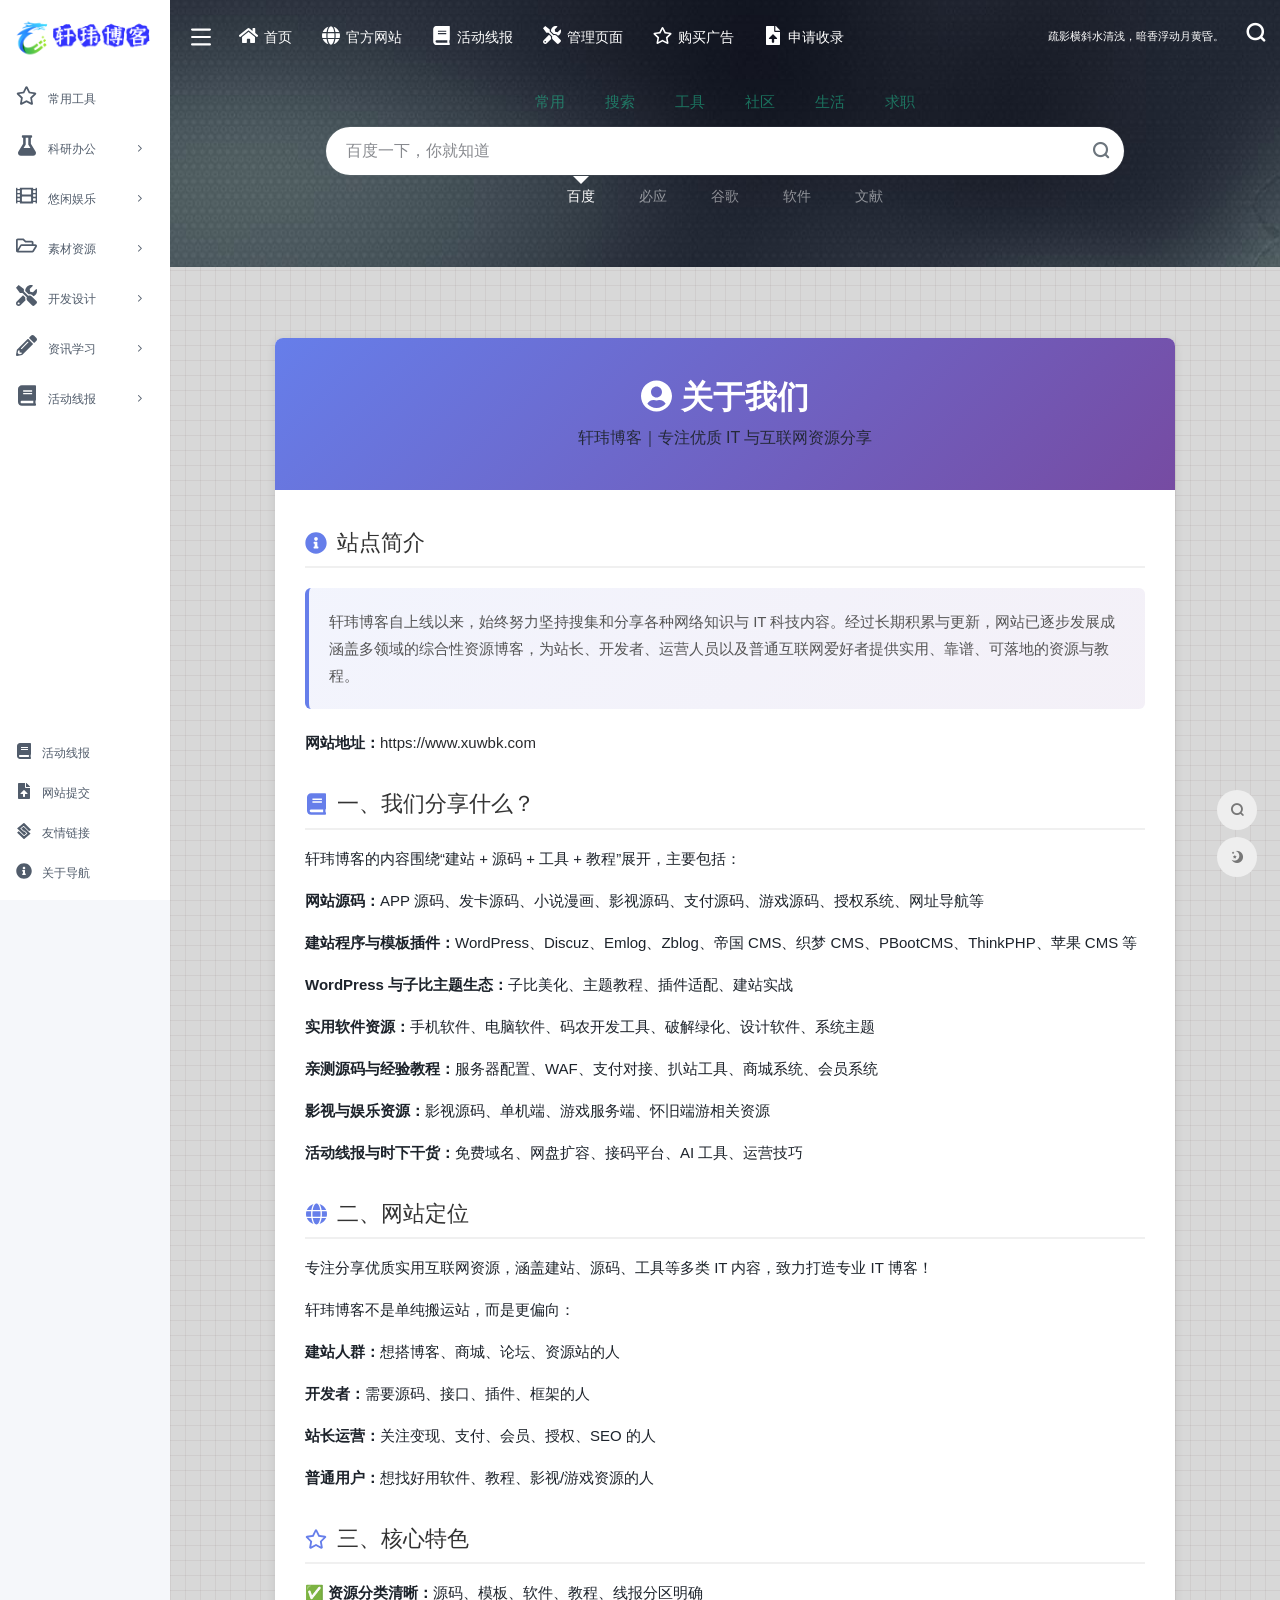
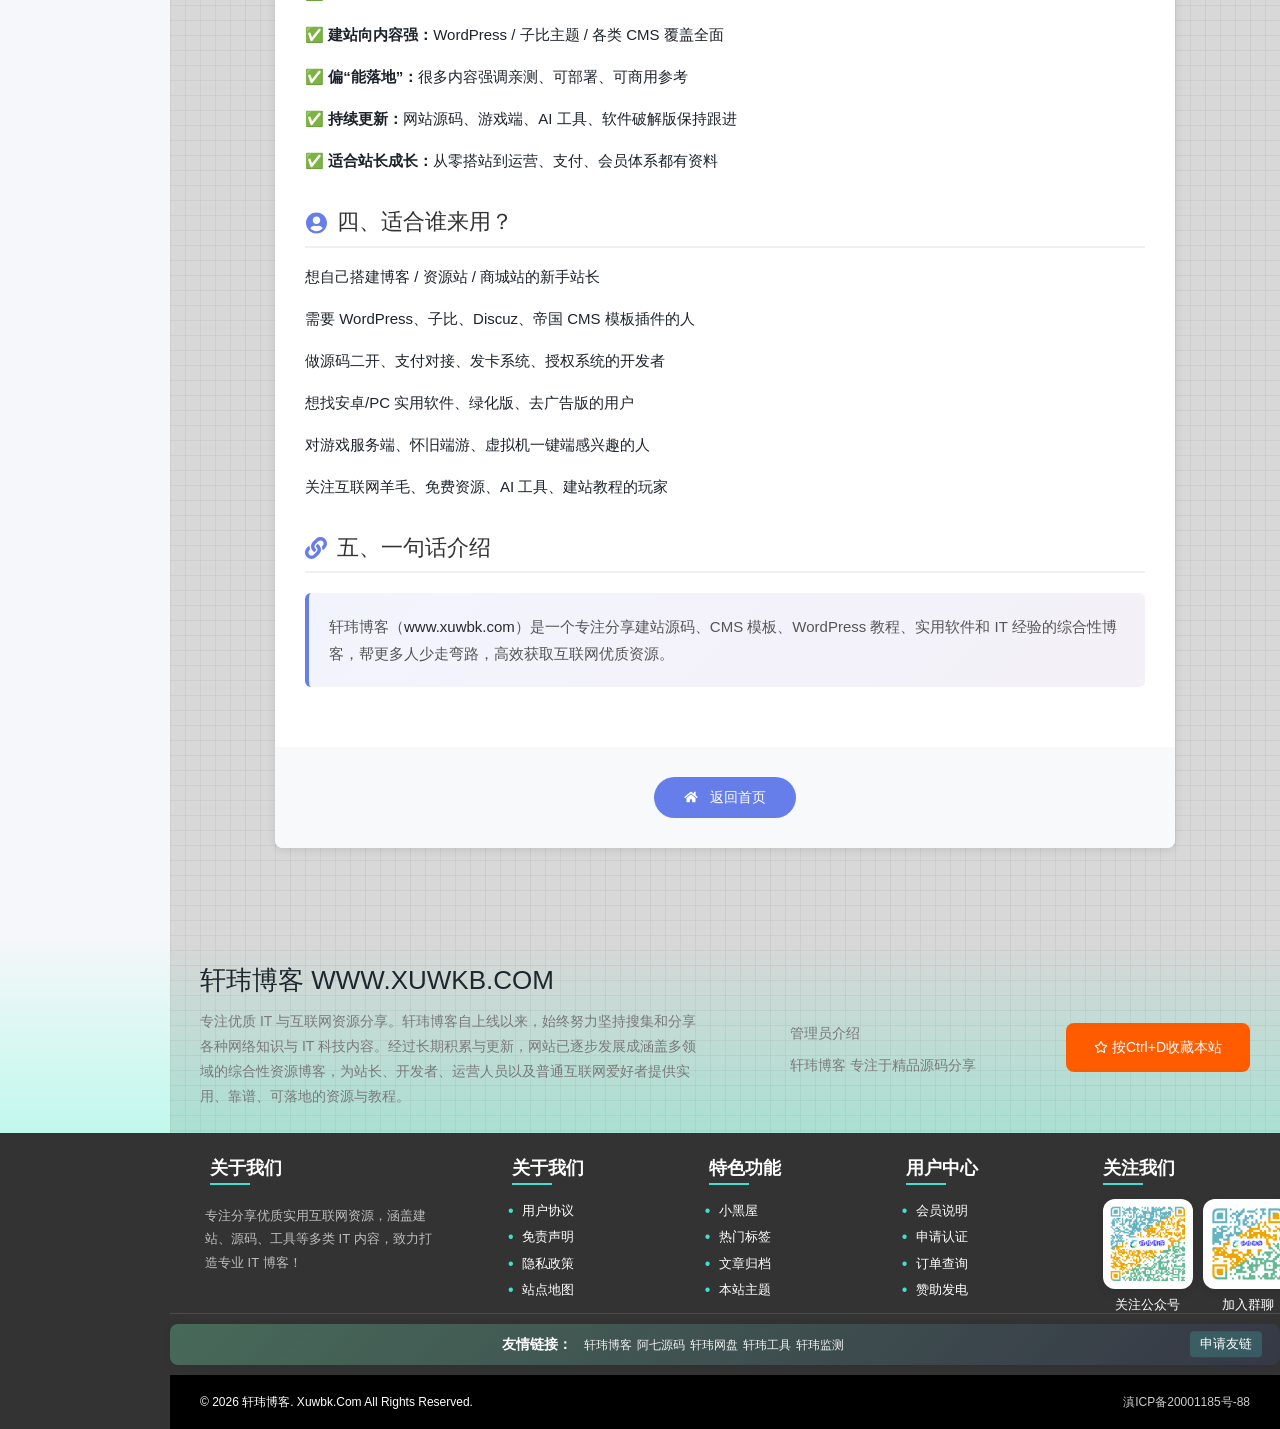
==== commit 9cc6b97e: "Add files via upload" ====
--- a/about/index.html
+++ b/about/index.html
@@ -414,6 +414,13 @@
                 <div class="border-top py-2 border-color">
                     <div class="flex-bottom">
                         <ul>
+                            <li id="menu-item-214"
+                                class="menu-item menu-item-type-post_type menu-item-object-page sidebar-item sidebar-activity">
+                                <a href="../activity.html">
+                                    <i class="xw-ico xw-book icon-fw icon-lg mr-2"></i>
+                                    <span>活动线报</span></a>
+                            </li>
+
                             <li id="menu-item-237"
                                 class="menu-item menu-item-type-post_type menu-item-object-page menu-item-237 sidebar-item">
                                 <a href="javascript:" class="js-open-submit">
@@ -580,6 +587,10 @@
                         </li>
 
 
+                        <li class="nav-item d-md-none mobile-activity ml-3 ml-md-4">
+                            <a href="../activity.html" title="活动线报" aria-label="活动线报"><i class="xw-ico xw-book"
+                                    style="font-size:22px"></i></a>
+                        </li>
                         <li class="nav-search ml-3 ml-md-4">
                             <a href="javascript:" data-toggle="modal" data-target="#search-modal"><i
                                     class="iconfont icon-search icon-2x"></i></a>
@@ -1772,6 +1783,8 @@
 })();
 </script>
 
+<!-- ===== 外链跳转确认弹窗（居中） ===== -->
+<script type="text/javascript" src="../assets/js/link-guard.js"></script>
 
 </body>
 </html>
